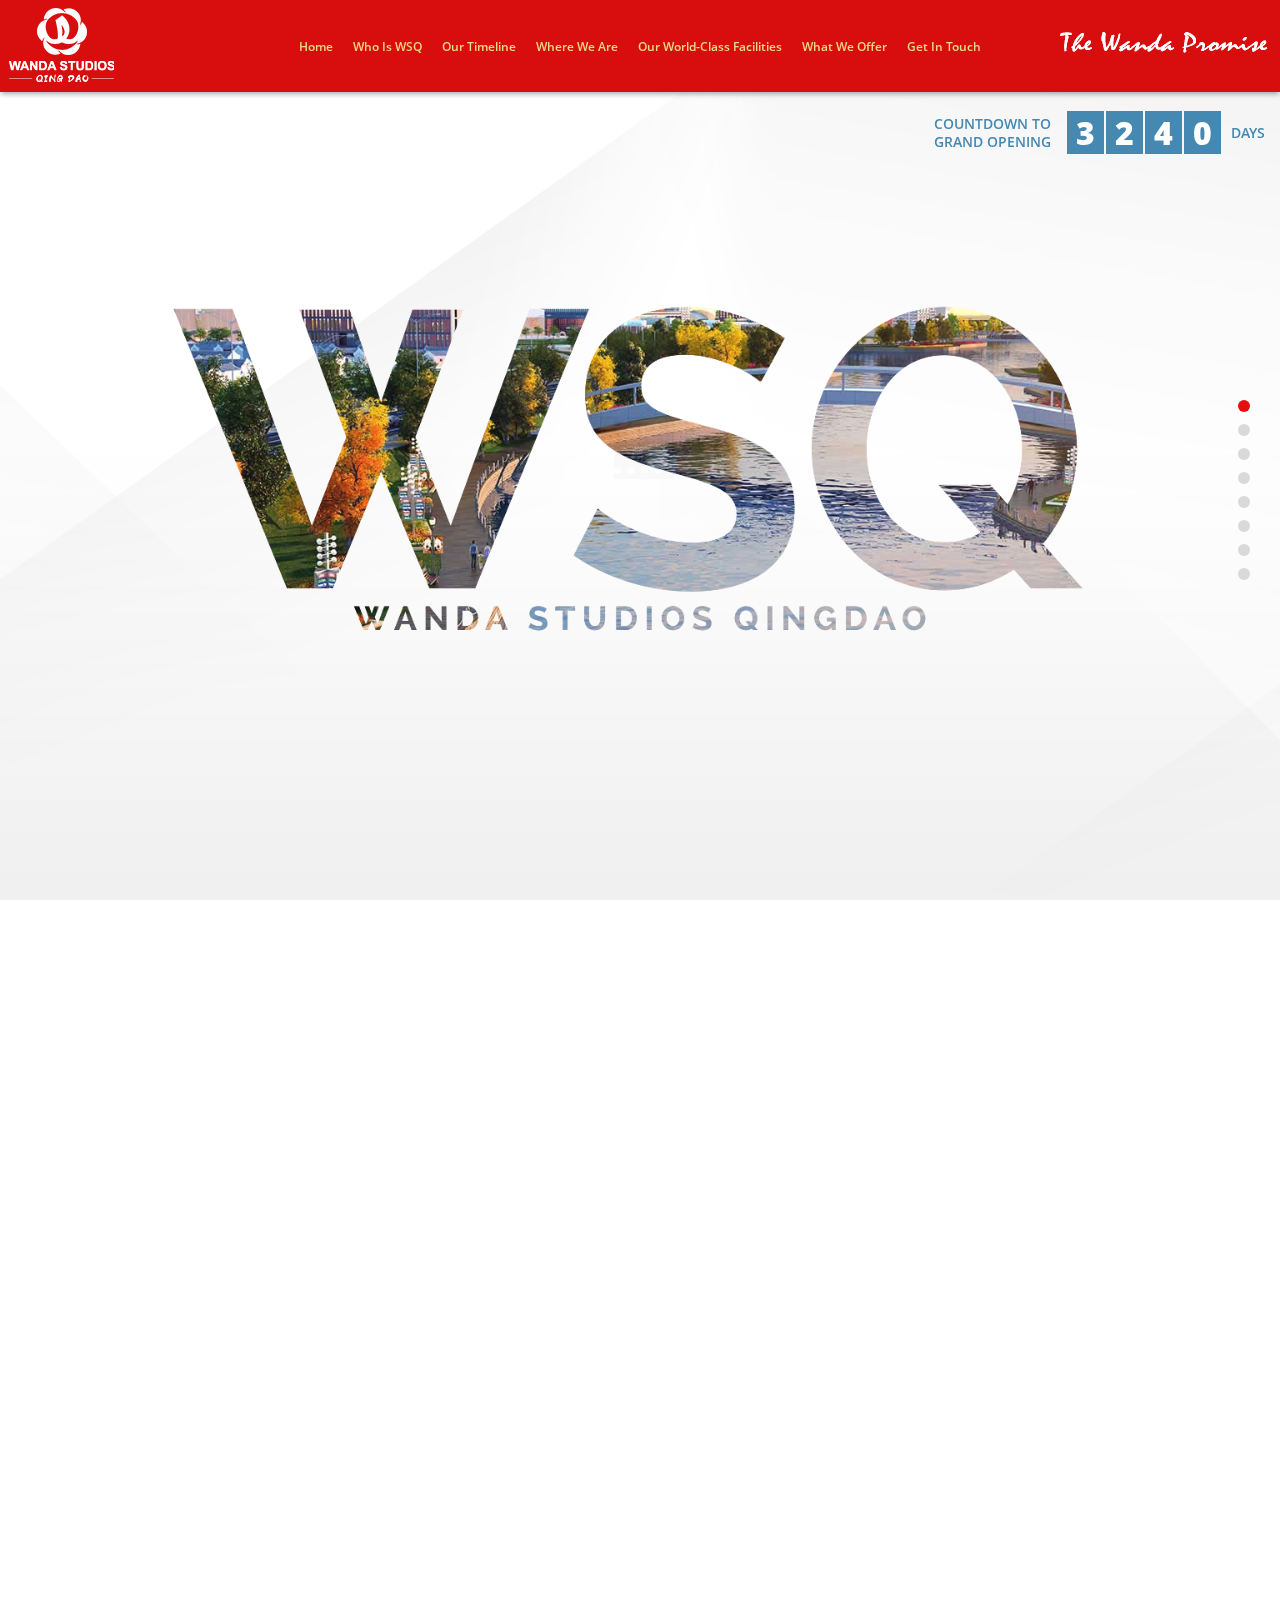
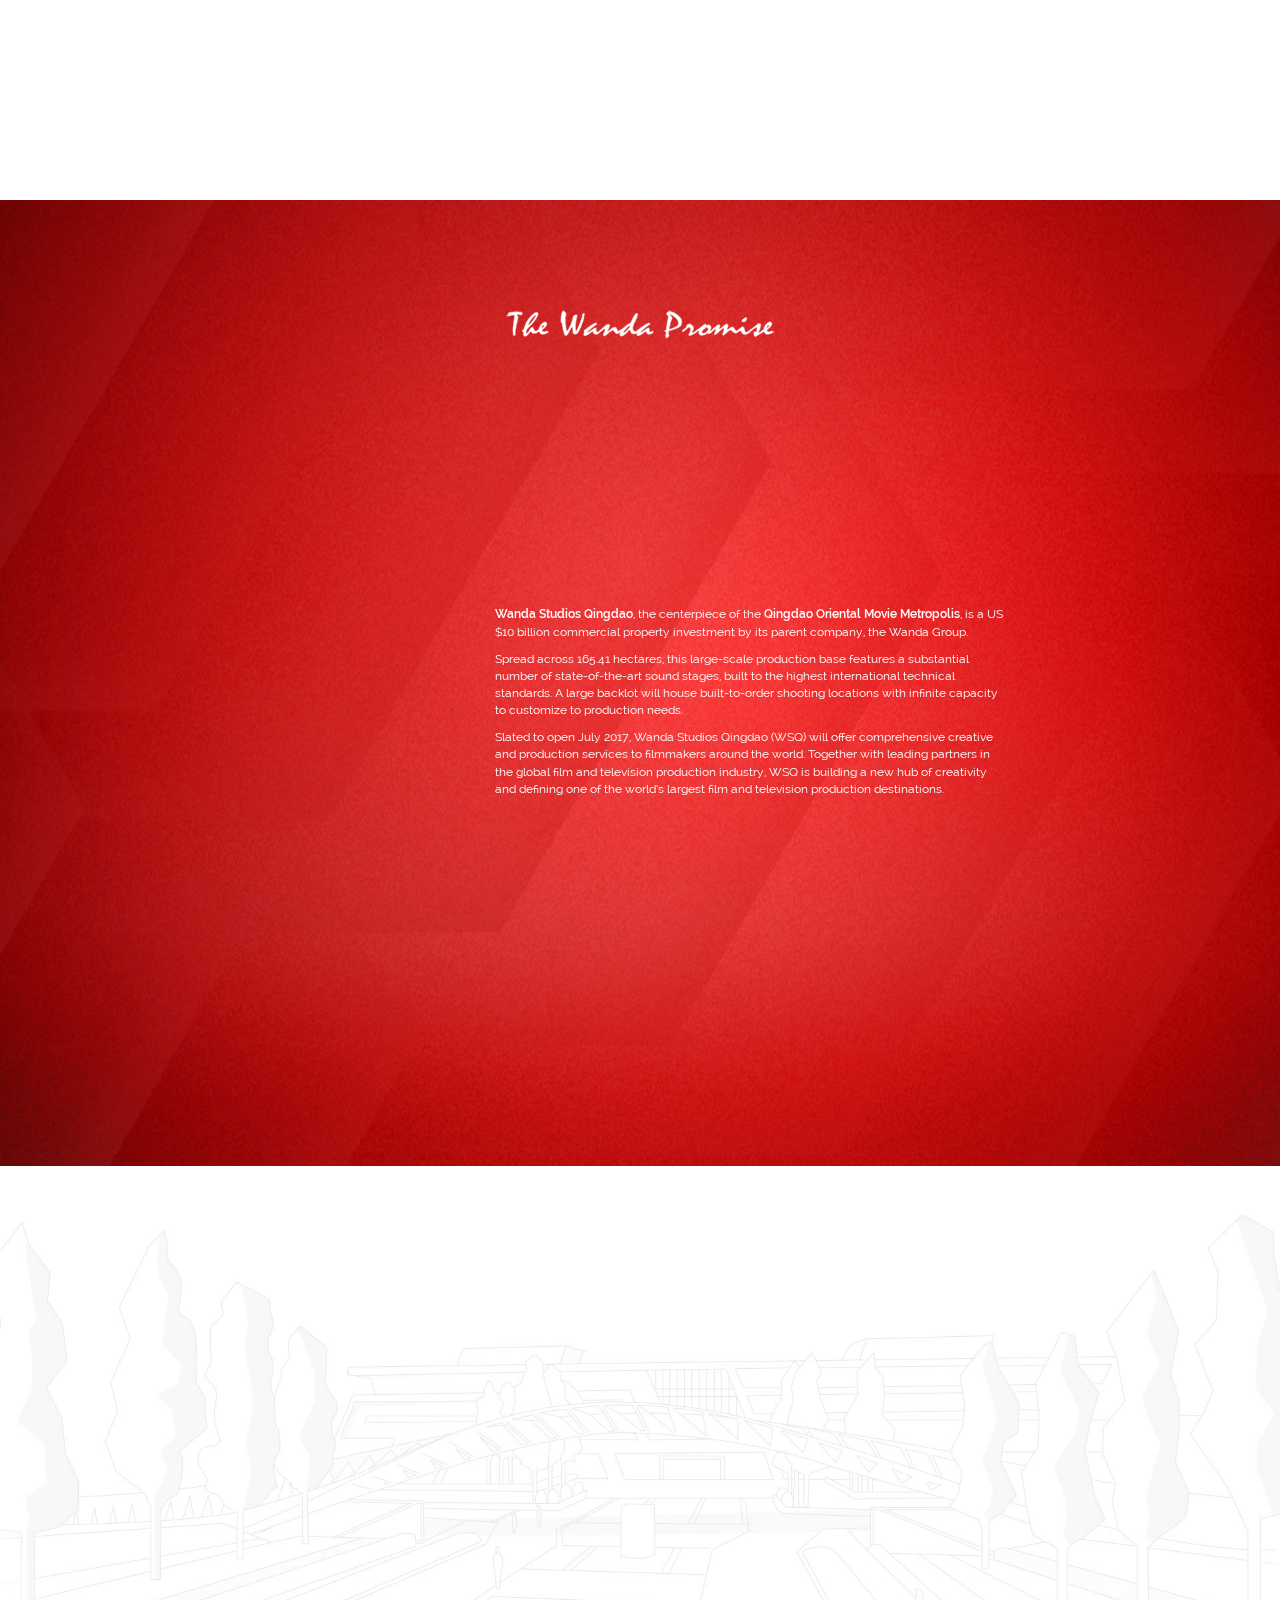
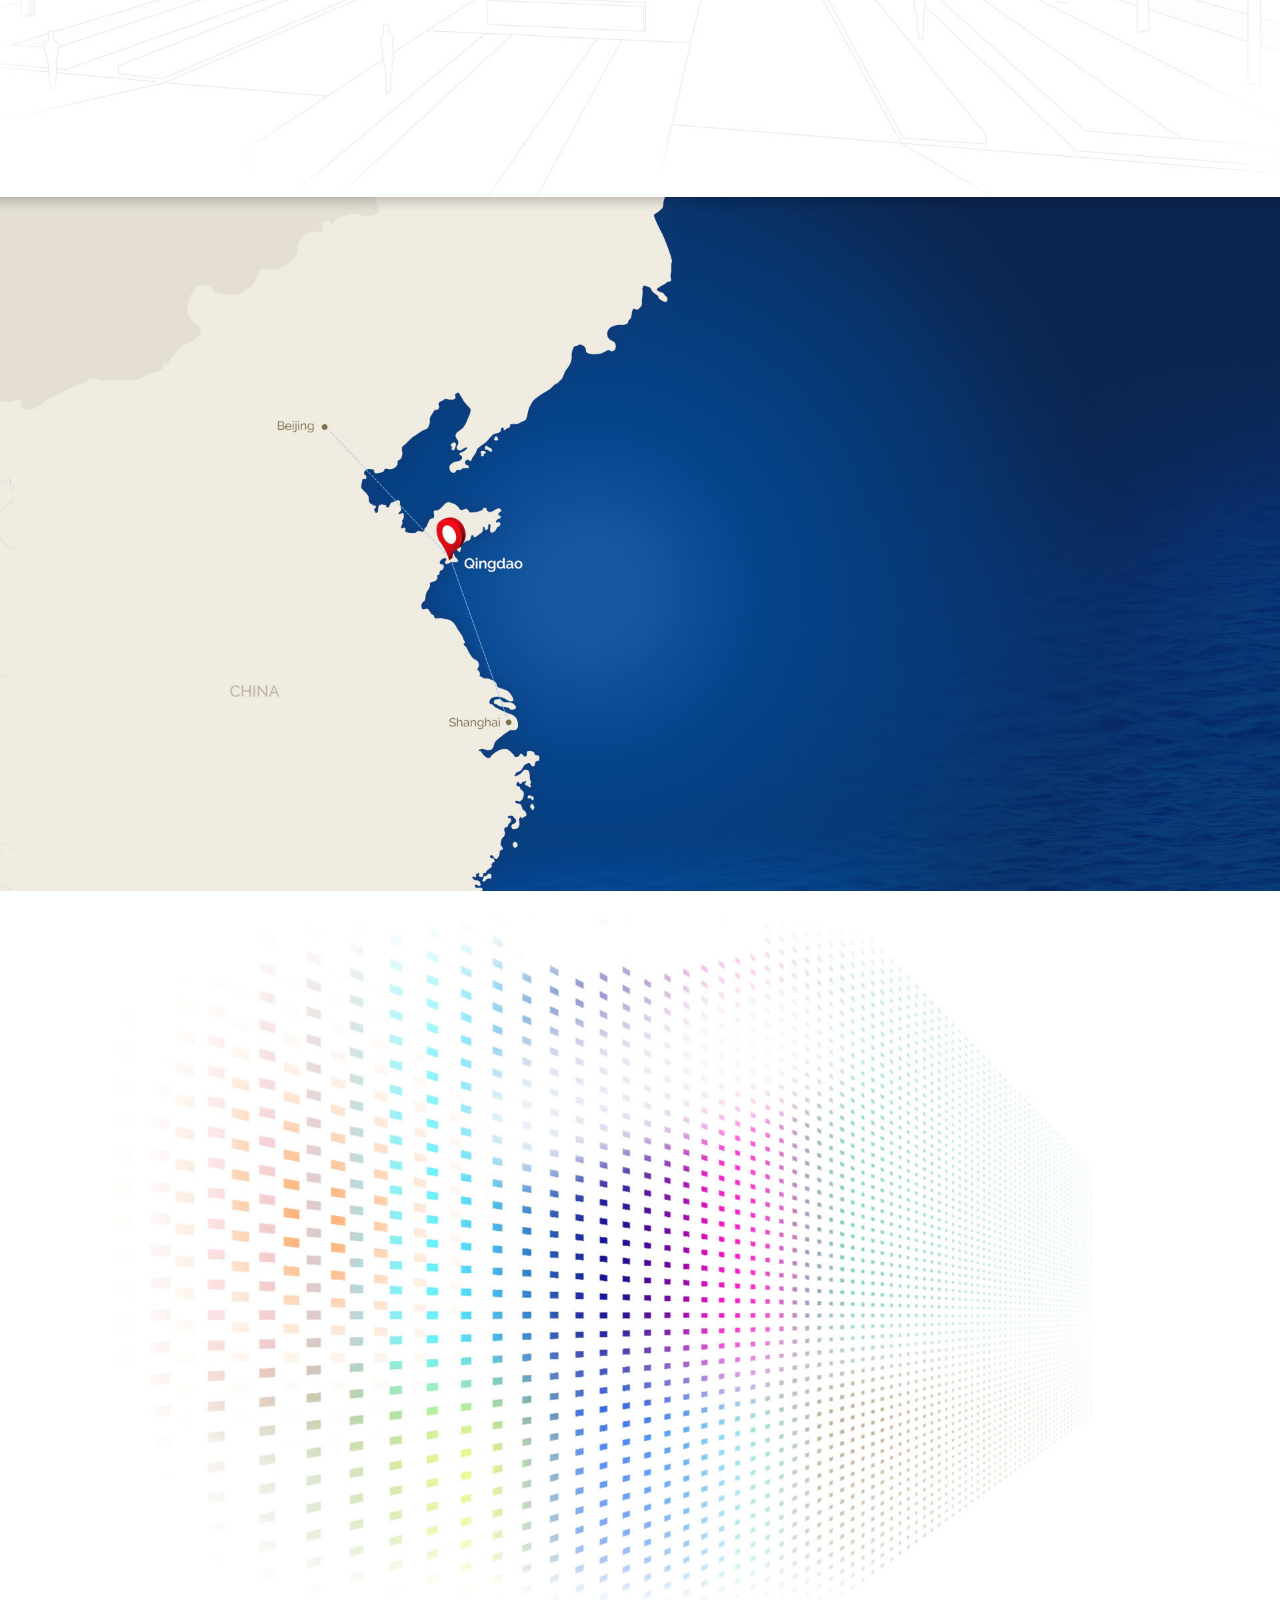
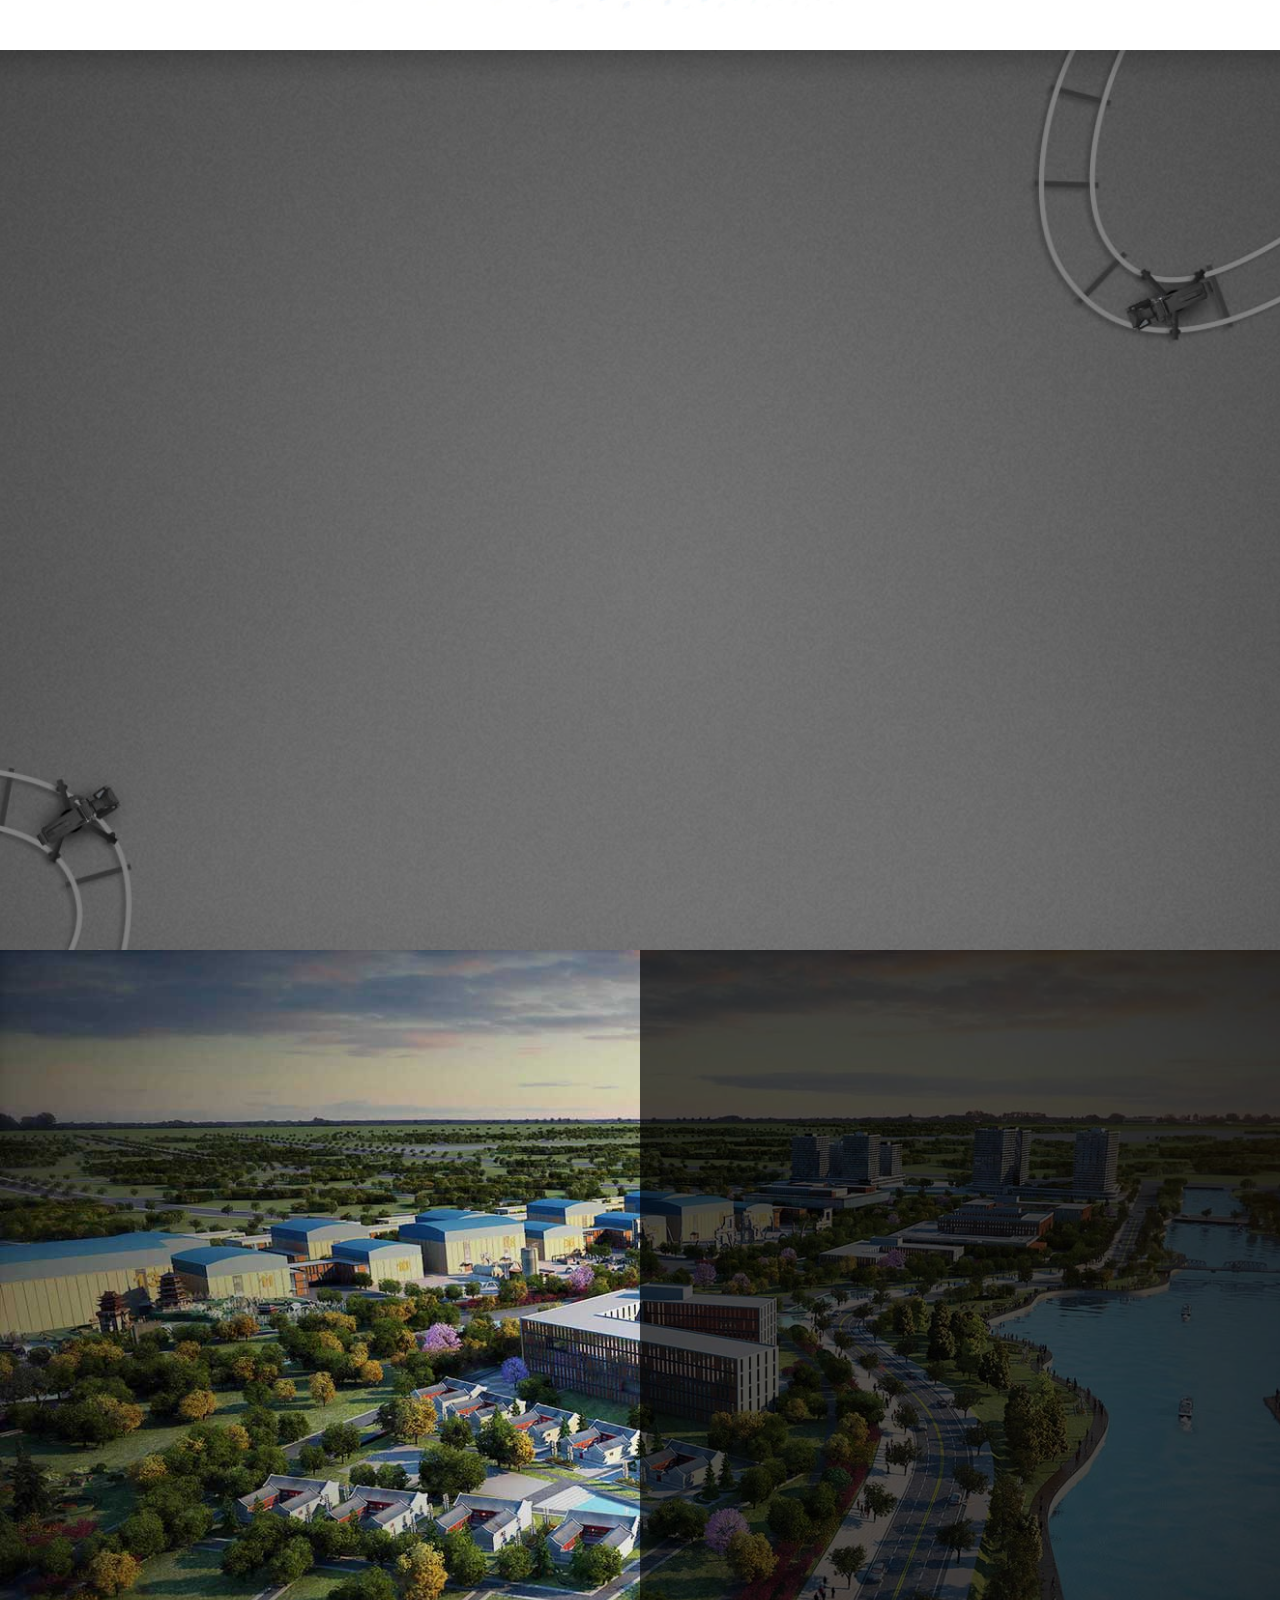
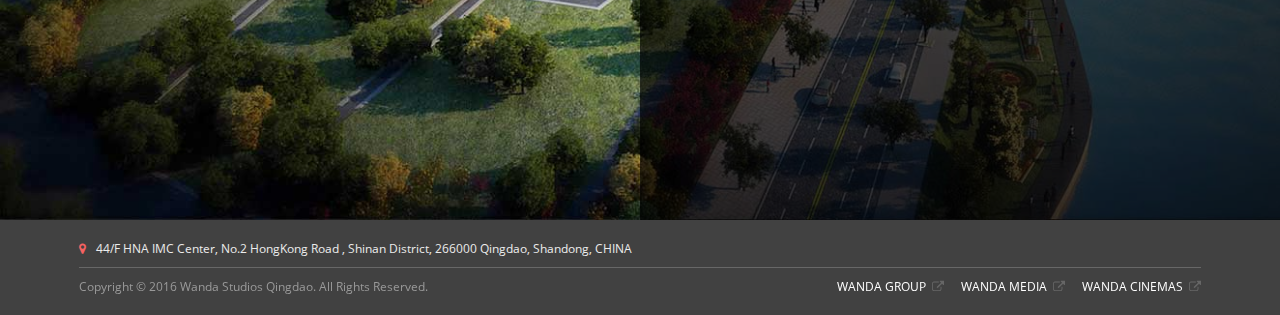
==== index-test.html @ 2f86ceaf "Update loading" ====
﻿<!DOCTYPE html>
<!--[if lt IE 7]>      <html class="no-js lt-ie9 lt-ie8 lt-ie7"> <![endif]-->
<!--[if IE 7]>         <html class="no-js lt-ie9 lt-ie8"> <![endif]-->
<!--[if IE 8]>         <html class="no-js lt-ie9"> <![endif]-->
<!--[if gt IE 8]><!-->
<html class="no-js">
<!--<![endif]-->

<head>
<meta charset="utf-8">
<meta http-equiv="X-UA-Compatible" content="IE=edge">
<title>Wanda Studios Qingdao</title>
<meta name="viewport" content="width=device-width, initial-scale=1">
<meta name="description" content="Wanda Studios Qingdao, the centerpiece of the Qingdao Oriental Movie Metropolis, is a US $10 billion commercial property investment by its parent company, the Wanda Group." />
<meta name="keywords" content="film production, co-production, China production, cash rebate, tax incentives, film incentives, film services, Wanda, Wanda studios, Wang Jianlin, cinemas, film fund, producer, tax rebate, world-class, Qingdao, movies, theme park, production facilities, sound stages, water tanks, largest purpose built, heated water tank, filming in China, underwater sequence, overseas crew, location scouting, post, digital, visual effects, entertainment destination, Qingdao Oriental Movie Metropolis, Post Production, Production Services, Backlot, Underwater stage, U-Stage, UStage, Screening services, WSQ, Film, QIFF, Qingdao International Film Festival, Huangdao, Lingshan Bay, China Hollywood, Chinese Hollywood, Chollywood, Motion Pictures, Feature Films, Workshops, Production Accommodation, Shandong, Film Equipment" />
<meta name="author" content="Wanda Studios Qingdao" />
<!-- Facebook and Twitter integration -->
<meta property="og:title" content=""/>
<meta property="og:image" content=""/>
<meta property="og:url" content=""/>
<meta property="og:site_name" content=""/>
<meta property="og:description" content=""/>
<meta name="twitter:title" content="" />
<meta name="twitter:image" content="" />
<meta name="twitter:url" content="" />
<meta name="twitter:card" content="" />

<!-- jQuery -->
<script src="js/jquery.min.js"></script>
<script src="js/jpreloader.min.js"></script>
<script src="js/global.js"></script>



<!-- Place favicon.ico and apple-touch-icon.png in the root directory -->
<link rel="shortcut icon" href="favicon.ico">

<!-- Icomoon Icon Fonts-->
<link rel="stylesheet" href="css/icomoon.css">
<!-- Simple Line Icons -->
<link rel="stylesheet" href="css/simple-line-icons.css">
<!-- Owl Carousel -->
<link rel="stylesheet" href="css/owl.carousel.min.css">
<link rel="stylesheet" href="css/owl.theme.default.min.css">
<!-- Bootstrap  -->
<link rel="stylesheet" href="css/bootstrap.css">
<link rel="stylesheet" href="css/navigation.css">

<!-- Modernizr JS -->
<script src="js/modernizr-2.6.2.min.js"></script>
<script src="js/adjust-window.js"></script>
<!-- FOR IE9 below -->
<!--[if lt IE 9]>
	<script src="js/respond.min.js"></script>
	<![endif]-->

<!---------------------------------->
<!---- My Custom Links--------------->
<link href="css/template.css" rel="stylesheet" type="text/css" />
<link href="css/materialize.min.css" rel="stylesheet" type="text/css" />
<script src="js/wow.min.js"></script>
<script>
 new WOW().init();
</script>

<!-- countDown -->
<script type="text/javascript">
if(typeof jQuery == 'undefined')
	document.write('<script src="js/jquery.min.js"><\/script><script src="js/fastclick.min.js"><\/script>')
</script>
<script src="js/prefix.js" type="text/javascript"></script>
<script src="js/framework.js" type="text/javascript"></script>
</head>
<body>
<header role="banner" id="fh5co-header" class="navigation_bar" style="display:none;">
  <div class="main_logo desk tablet"><a class="navbar-brand" href="index.html"><img src="images/logo.png"/></a></div>
  <div class="main_logo mobile"><a class="navbar-brand" href="index.html"><img src="images/wsq-mobile-logo.png"/></a></div>
  <nav class="navbar navbar-default">
    <div class="navbar-header"> 
      <!-- Mobile Toggle Menu Button --> 
      <a href="#" class="js-fh5co-nav-toggle fh5co-nav-toggle" data-toggle="collapse" data-target="#navbar" aria-expanded="false" aria-controls="navbar"><i></i></a> </div>
    <div id="navbar" class="navbar-collapse collapse">
      <div class="nav navbar-nav"> <a class="active" href="#" data-nav-section="home"><span>Home</span></a> <a href="#" data-nav-section="about"><span>Who Is WSQ</span></a> <a href="#" data-nav-section="services"><span>Our Timeline</span></a> <a href="#" data-nav-section="features"><span>Where We Are</span></a> <a href="#" data-nav-section="testimonials"><span>Our World-Class Facilities</span></a> <a href="#" data-nav-section="pricing"><span>What We Offer</span></a> <a href="#" data-nav-section="press"><span>Get In Touch</span></a> </div>
      <ul class="rightnav">
        <li><a href="#" data-nav-section="home"></a></li>
        <li><a href="#" data-nav-section="blockquotes"></a></li>
        <li><a href="#" data-nav-section="about"></a></li>
        <li><a href="#" data-nav-section="services"></a></li>
        <li><a href="#" data-nav-section="features"></a></li>
        <li><a href="#" data-nav-section="testimonials"></a></li>
        <li><a href="#" data-nav-section="pricing"></a></li>
        <li><a href="#" data-nav-section="press"></a></li>
      </ul>
      <div class="gotop" style="display:none;"><a href="#" data-nav-section="home"><img src="images/gotop.jpg"></a></div>
    </div>
  </nav>
  <div class="logo_promise desk"> <img src="images/logo_right.png"/> </div>
  <div class="logo_promise ipad1"> <img src="images/logo_right.png"/> </div>
</header>
<!-- Home -->
<div id="first" class="relative" data-section="home">
  <div class="countdown title clearFix"> <span class="text title">countdown to GRAND OPENING </span><span id="countdown" class="title"></span> <span class="text title days">days</span> </div>
  <div class="videobg">
    <video  loop autoplay>
      <source src="images/wsq-flyover.mp4" type="video/mp4"/>
      <source src="images/wsq-flyover.webm" type="video/webm" />
      <source src="images/wsq-flyover.ogg" type="video/ogg"/>
      Your browser does not support the video tag. </video>
  </div>
  <div class="mobile godown"><a href="#" data-nav-section="blockquotes"><img src="images/godown.png" /></a></div>
</div>
<div class="clearfix"></div>

<!-- BlockQuotes -->
<div id="blockquotes" class="relative" data-section="blockquotes">
  <div class="projectinfo wow fadeInUp animated_new">
    <div class="infomation"> <span class="left-quotation"><img src="images/quote-left.png"></span> <span class="right-quotation"><img src="images/quote-right.png"></span>
      <p class="infotext"><b>" </b>Qingdao Oriental Movie Metropolis will be the most advanced movie studio with the largest investment in the world. Wanda has invited the world's leading companies and talent to develop this project. I believe that with its opening…<br>
        it will become <span class="emphasize">one of the major centers for global film.</span><b> "</b></p>
      <p class="boss"><b class="wang">Wang Jianlin</b><br>
        Chairman of the Wanda Group</p>
    </div>
  </div>
</div>

<!-- The Wanda Promise -->
<div id="second" data-section="about">
  <div class="container desk tablet fifthheight">
    <div class="frame_inside relative">
      <p class="text-center"><img src="images/1-tagline.png" alt="The Wanda Promise" title="The Wanda Promise" /></p>
      <div class="desk tablet pad"><img class="pic-1 wow fadeInUp animated_new" src="images/2-studio-overview.png" alt="Panorama of Movie Studio" title="Panorama of Movie Studio" /> <img class="pic-3 wow fadeInUp animated_new" src="images/2-studio-wsq.png" alt="Logo of Oriental Movie Metropolis" title="Logo of Oriental Movie Metropolis" /> <img class="pic-2 wow fadeInUp animated_new" src="images/2-studio-sketch.png" alt="Front Gate" title="Front Gate" /></div>
      <div class="pic-4 col-xs-12 col-sm-7 col-md-7">
        <p><strong>Wanda Studios Qingdao</strong>, the centerpiece of the <strong>Qingdao Oriental Movie Metropolis</strong>, is a US $10 billion commercial property investment by its parent company, the Wanda Group.</p>
        <p>Spread across 165.41 hectares, this large-scale production base features a substantial number of state-of-the-art sound stages, built to the highest international technical standards. A large backlot will house built-to-order shooting locations with infinite capacity to customize to production needs.</p>
        <p>Slated to open July 2017, Wanda Studios Qingdao (WSQ) will offer comprehensive creative and production services to filmmakers around the world. Together with leading partners in the global film and television production industry, WSQ is building a new hub of creativity and defining one of the world’s largest film and television production destinations.</p>
      </div>
      <div class="clearfix"></div>
    </div>
  </div>
  <div class="container mobile">
    <div class="frame_inside relative">
      <p class="text-center"><img src="images/1-tagline.png" alt="The Wanda Promise" title="The Wanda Promise" /></p>
      <div id="owl-demo" class="owl-carousel owl-theme">
        <div class="item col-xs-12 col-sm-12 col-md-12"><img src="images/2-studio-overview.png" alt="Panorama of Movie Studio" title="Panorama of Movie Studio"></div>
        <div class="item col-xs-12 col-sm-12 col-md-12"><img src="images/2-studio-wsq.png" alt="Logo of Oriental Movie Metropolis" title="Logo of Oriental Movie Metropolis"></div>
        <div class="item col-xs-12 col-sm-12 col-md-12"><img src="images/2-studio-sketch.png" alt="Front Gate" title="Front Gate"></div>
      </div>
      <div class="col-xs-12 col-sm-12 col-md-12 white_text">
        <p>Wanda Studios Qingdao, the centerpiece of the Qingdao Oriental Movie Metropolis, is a US $10 billion commercial property investment by its parent company, the Wanda Group.</p>
        <p>Spread across 165.41 hectares, this large-scale production base features a substantial number of state-of-the-art sound stages, built to the highest international technical standards. A large backlot will house built-to-order shooting locations with infinite capacity to customize to production needs.</p>
        <p>Slated to open July 2017, Wanda Studios Qingdao (WSQ) will offer comprehensive creative and production services to filmmakers around the world. Together with leading partners in the global film and television production industry, WSQ is building a new hub of creativity and defining one of the world’s largest film and television production destinations.</p>
      </div>
      <div class="clearfix"></div>
    </div>
  </div>
  <div class="clearfix"></div>
</div>
<div class="clearfix"></div>

<!-- Our Timeline -->
<div id="third" data-section="services" class="homeSlide">
  <div class="third"> 
    <!-- <div class="row">
    <div class="col-xs-12 col-sm-12 col-md-12"> <h2 class="wow fadeInUp  animated_new text-center" style="visibility: visible; animation-name: fadeInUp;">Our Timeline</h2></div>
   </div>-->
    <div class="row">
      <div class="timeline-video wow fadeInUp animated_new">
        <h2 class="wow fadeInUp  animated_new text-center" style="visibility: visible; animation-name: fadeInUp; font-size:30px; margin-top:-20px; padding-bottom:20px;">Our Timeline</h2>
        <div class="col-xs-12 col-sm-12 col-md-6">
          <div id="intro-video-china" style="display: none;">
         
            

          </div>
          <div id="intro-video">
         <iframe src="https://player.vimeo.com/video/150664550"  frameborder="0" webkitallowfullscreen mozallowfullscreen allowfullscreen></iframe> 
          </div>
        </div>
          <div class="col-xs-12 col-sm-12 col-md-6">
            <div class="time-line visible-lg visible-md hidden-sm">
              <ul class="top-timeline wow fadeInUp animated_new">
                <li>
                  <h5>EARLY 2013</h5>
                  <p>Inception of Wanda Studios Qingdao (WSQ)</p>
                </li>
                <li>
                  <h5 >2014 <span>MAR</span></h5>
                  <p >WSQ Signs Partnership Agreement with Pinewood Studios</p>
                </li>
                <li>
                  <h5>2016 <span>APR</span></h5>
                  <p>WSQ Launch Event</p>
                </li>
              </ul>
              <div class="horizontalline">
                <hr>
                <div class="circle first wow"></div>
                <div class="circle second wow"></div>
                <div class="circle third wow"></div>
                <div class="circle fourth wow"></div>
                <div class="circle fifth wow"></div>
                <div class="circle sixth wow"></div>
              </div>
              <ul class="bottom-timeline wow fadeInDown animated_new">
                <li>
                  <div class="time-record">
                    <h5>2013 <span>JUL</span></h5>
                    <p>Raleigh Studios becomes Official WSQ Consultant</p>
                  </div>
                </li>
                <li>
                  <div class="time-record">
                    <h5>2015 <span>JAN</span></h5>
                    <p>WSQ Construction Begins</p>
                  </div>
                </li>
                <li>
                  <div class="time-record">
                    <h5>2017 <span>JUL</span></h5>
                    <p>Soft Opening of Wanda Studios Qingdao</p>
                  </div>
                </li>
              </ul>
            </div>
            <ul class="mobile-record hidden-md  hidden-lg wow fadeInUp animated_new">
              <li>
                <h5>EARLY 2013</h5>
                <p>Inception of Wanda Studios Qingdao (WSQ)</p>
              </li>
              <li>
                <h5>2013 <span>JUL</span></h5>
                <p>Raleigh Studios becomes Official WSQ Consultant</p>
              </li>
              <li>
                <h5>2014 <span>MAR</span></h5>
                <p>WSQ Signs Partnership Agreement with Pinewood Studios</p>
              </li>
              <li>
                <h5>2015 <span>JAN</span></h5>
                <p>WSQ Construction Begins</p>
              </li>
              <li>
                <h5>2016 <span>APR</span></h5>
                <p>WSQ Launch Event</p>
              </li>
              <li>
                <h5>2017 <span>JUL</span></h5>
                <p>Soft Opening of Wanda Studios Qingdao</p>
              </li>
            </ul>
          </div>
      	<div class="clearfix">&nbsp;</div>
    </div>
  </div>
	</div>
</div>
<div class="clearfix"></div>

<!-- Where We Are -->
<div id="fourth" data-section="features" class="homeSlide">
  <div class="container">
    <div class="wanda-desc wow hidden-xs desktop_gal fadeInUp animated_new pull-right">
      <div class="wanda_layout"><img src="images/wanda-inset.jpg" alt="Layout of Wanda Studios Qingdao" title="Layout of Wanda Studios Qingdao"/></div>
      <div class="wanda-head">Qingdao</div>
      <p>This city of rich history, both diverse and lively, graces the skyline with modern high-rises, and presents the world with a new addition: Wanda Studios Qingdao (WSQ). WSQ is an international studio, boasting a garden-like complex, complete with scenic destinations of mountains, rivers, reservoirs and wetlands.</p>
      <p>Equidistantly nestled between Beijing and Shanghai, WSQ is found in the Huangdao district of Qingdao city. It is intimately connected to Hollywood: a high-performance, secure optical fiber studio backbone network links all production and postproduction facilities across the Pacific at an impressive rate of up to 40G.</p>
    </div>
    <div class="wanda-desc wow hidden-sm hidden-md hidden-lg fadeInUp animated_new pull-right">
      <div class="wanda_layout"><img src="images/wanda-inset2.jpg" alt="Qingdao, CHINA" title="Qingdao, CHINA" /></div>
      <div class="wanda-head">Qingdao</div>
      <p>This city of rich history, both diverse and lively, graces the skyline with modern high-rises, and presents the world with a new addition: Wanda Studios Qingdao (WSQ). WSQ is an international studio, boasting a garden-like complex, complete with scenic destinations of mountains, rivers, reservoirs and wetlands.</p>
      <p>Equidistantly nestled between Beijing and Shanghai, WSQ is found in the Huangdao district of Qingdao city. It is intimately connected to Hollywood: a high-performance, secure optical fiber studio backbone network links all production and postproduction facilities across the Pacific at an impressive rate of up to 40G.</p>
    </div>
  </div>
  
  <!-- Boat Animation-->
  <div id="animation" class="ship desk tablet wow fadeInUp animated_new"> <img src="images/ship1_1.png" class="animated_new" /> <img src="images/ship1_2.png" class="animated_new" /> <img src="images/ship1_3.png" class="animated_new" /> <img src="images/ship1_4.png" class="animated_new" /> <img src="images/ship1_5.png" class="animated_new" /> <img src="images/ship1_6.png" class="animated_new" /> </div>
</div>
<div class="clearfix"></div>

<!-- Our World-Class Facilities -->
<div id="fifth" data-section="testimonials" class="homeSlide">
  <div class="fifthsec">
    <h2 class="wow fadeInUp animated_new">Our World-Class Facilities</h2>
    <div class="hidden-xs desktop_gal wow fadeInUp animated_new">
      <div class="column-gal"> <img src="images/1.jpg" class="img-responsive" alt="Wanda Studios Qingdao is a USD$10 billion Investment by the Wanda Group" title="Wanda Studios Qingdao is a USD$10 billion Investment by the Wanda Group"><img src="images/1img.jpg" class="img-responsive"> <img src="images/2.jpg" class="img-responsive" alt="World’s Largest Sound Stage at 10,000 m&sup2;" title="World’s Largest Sound Stage at 10,000 m&sup2;"><img src="images/2img.jpg" class="img-responsive"> </div>
      <div class="column-gal"> <img src="images/3.jpg" class="img-responsive"><img src="images/3img.jpg" class="img-responsive" alt="World-Class Facilities: 30 Sound Stages" title="World-Class Facilities: 30 Sound Stages"> <img src="images/4.jpg" class="img-responsive"><img src="images/4img.jpg" class="img-responsive" alt="Stunning Natural Scenic Locations, Plus Unlimited Backlot Capabilities Built to Order" title="Stunning Natural Scenic Locations, Plus Unlimited Backlot Capabilities Built to Order"> </div>
      <div class="column-gal"> <img src="images/5.jpg" class="img-responsive"><img src="images/5img.jpg" class="img-responsive"> <img src="images/6.jpg" class="img-responsive" alt="China’s Largest Water Tank at 6500 m&sup2;, holding 9315 m&sup3; of Water" title="China’s Largest Water Tank at 6500 m&sup2;, holding 9315 m&sup3; of Water"><img src="images/6img.jpg" class="img-responsive"> </div>
      <div class="column-gal"> <img src="images/7.jpg" class="img-responsive" alt="First and Only World-Class Studio in China Meeting International Production Standards" title="First and Only World-Class Studio in China Meeting International Production Standards"><img src="images/7img.jpg" class="img-responsive"> <img src="images/8.jpg" class="img-responsive"><img src="images/8img.jpg" class="img-responsive" alt="2 World-Class Water Tanks" title="2 World-Class Water Tanks"> </div>
      <div class="column-gal"> <img src="images/9.jpg" class="img-responsive" alt="One-Stop-Shop Production Services" title="One-Stop-Shop Production Services"><img src="images/9img.jpg" class="img-responsive" alt="Post Production and Visual Effects Capabilities" title="Post Production and Visual Effects Capabilities"> <img src="images/10.jpg" class="img-responsive"><img src="images/10img.jpg" class="img-responsive" alt="Qingdao Oriental Movie Metropolis Spans 476 hectares = Total Floor Space of 5.4 million m&sup2;" title="Qingdao Oriental Movie Metropolis Spans 476 hectares = Total Floor Space of 5.4 million m&sup2;"> </div>
    </div>
    <div id="owl-demo1" class="owl-carousel owl-theme hidden-sm hidden-md hidden-lg">
      <div class="column-gal"><img src="images/4.jpg" class="img-responsive"> <img src="images/1.jpg" class="img-responsive" alt="Wanda Studios Qingdao is a USD$10 billion Investment by the Wanda Group" title="Wanda Studios Qingdao is a USD$10 billion Investment by the Wanda Group"></div>
      <div class="column-gal"><img src="images/3.jpg" class="img-responsive"> <img src="images/3img.jpg" class="img-responsive" alt="World-Class Facilities: 30 Sound Stages" title="World-Class Facilities: 30 Sound Stages"> </div>
      <div class="column-gal"> <img src="images/2img.jpg" class="img-responsive"> <img src="images/4img.jpg" class="img-responsive" alt="Stunning Natural Scenic Locations, Plus Unlimited Backlot Capabilities Built to Order" title="Stunning Natural Scenic Locations, Plus Unlimited Backlot Capabilities Built to Order"> </div>
      <div class="column-gal"> <img src="images/6img.jpg" class="img-responsive"> <img src="images/8img.jpg" class="img-responsive" alt="2 World-Class Water Tanks" title="2 World-Class Water Tanks"> </div>
      <div class="column-gal"> <img src="images/1img.jpg" class="img-responsive"> <img  src="images/2.jpg" class="img-responsive" alt="World’s Largest Sound Stage at 10,000 m&sup2;" title="World’s Largest Sound Stage at 10,000 m&sup2;"> </div>
      <div class="column-gal"> <img src="images/5.jpg" class="img-responsive"> <img src="images/7.jpg" class="img-responsive" alt="First and Only World-Class Studio in China Meeting International Production Standards" title="First and Only World-Class Studio in China Meeting International Production Standards"> </div>
      <div class="column-gal"> <img src="images/7img.jpg" class="img-responsive"> <img src="images/9img.jpg" class="img-responsive" alt="Post Production and Visual Effects Capabilities" title="Post Production and Visual Effects Capabilities"> </div>
      <div class="column-gal"> <img src="images/8.jpg" class="img-responsive"> <img src="images/6.jpg" class="img-responsive" alt="China’s Largest Water Tank at 6500 m&sup2;, holding 9315 m&sup3; of Water" title="China’s Largest Water Tank at 6500 m&sup2;, holding 9315 m&sup3; of Water"> </div>
      <div class="column-gal"> <img src="images/5img.jpg" class="img-responsive"> <img src="images/9.jpg" class="img-responsive" alt="One-Stop-Shop Production Services" title="One-Stop-Shop Production Services"> </div>
      <div class="column-gal"> <img src="images/10.jpg" class="img-responsive"> <img src="images/10img.jpg" class="img-responsive" alt="Qingdao Oriental Movie Metropolis Spans 476 hectares = Total Floor Space of 5.4 million m&sup2;" title="Qingdao Oriental Movie Metropolis Spans 476 hectares = Total Floor Space of 5.4 million m&sup2;"> </div>
    </div>
    <div class="clearfix"></div>
  </div>
</div>
<div class="clearfix"></div>

<!-- What We Offer -->
<div id="sixth" data-section="pricing">
  <div class="relative fixheight wow fadeInUp animated_new">
    <div class="texture pad desk">
      <div id="wordcloud"> <span class="wordcontainer" id="word01"><span class="word">Well-designed Production Offices</span></span> <span class="wordcontainer" id="word02"><span class="word">Interpretation<br>
        Services</span></span> <span class="wordcontainer" id="word03"><span class="word">Sign & Graphics<br>
        Shop</span></span> <span class="wordcontainer" id="word04"><span class="word">Underwater<br>
        Cinematography</span></span> <span class="wordcontainer" id="word05"><span class="word">Transportation</span></span> <span class="wordcontainer" id="word06"><span class="word">Construction</span></span> <span class="wordcontainer" id="word07"><span class="word">VFX, Animation,<br>
        Digital Effects</span></span> <span class="wordcontainer" id="word08"><span class="word">Sound Mixing</span></span> <span class="wordcontainer" id="word09"><span class="word">Post Production</span></span> <span class="wordcontainer" id="word10"><span class="word">Editing</span></span> <span class="wordcontainer" id="word11"><span class="word">Set Lighting,<br>
        Electrical & Grip</span></span> <span class="wordcontainer" id="word12"><span class="word">Graphic Design / Web Design</span></span> <span class="wordcontainer" id="word13"><span class="word">Props Making</span></span> <span class="wordcontainer" id="word14"><span class="word">Textile Supply</span></span> <span class="wordcontainer" id="word15"><span class="word">Turn-key Catering Preparation Areas</span></span> <span class="wordcontainer" id="word16"><span class="word">Film Production Management</span></span> <span class="wordcontainer" id="word17"><span class="word">Marketing Solutions</span></span> <span class="wordcontainer" id="word18"><span class="word">Production Equipment Rental</span></span> <span class="wordcontainer" id="word19"><span class="word">Costume Design</span></span> <span class="wordcontainer" id="word20"><span class="word">Set Construction and<br>
        Material Supply</span></span> <span class="wordcontainer" id="word21"><span class="word">Security        Services</span></span> <span class="wordcontainer" id="word22"><span class="word">Set Design</span></span> <span class="wordcontainer" id="word23"><span class="word">Expendables</span></span> <span class="wordcontainer" id="word24"><span class="word">IT & System Administration</span></span> <span class="wordcontainer" id="word25"><span class="word">Public and Corporate<br>
        Relations</span></span> <span class="wordcontainer" id="word26"><span class="word">Film Trailer Production Service</span></span> <span class="wordcontainer" id="word27"><span class="word">Motion Capture</span></span> <span class="wordcontainer" id="word28"><span class="word">Video Game<br>
        Development</span></span> <span class="wordcontainer" id="word29"><span class="word">Legal Counsel</span></span> <span class="wordcontainer" id="word30"><span class="word">Paint<br>
        Shop</span></span> <span class="wordcontainer" id="word31"><span class="word">Motion Control</span></span> <span class="wordcontainer" id="word32"><span class="word">Hair & Makeup<br/>
        Service</span></span> <span class="wordcontainer" id="word33"><span class="word">Digital Connectivity<br>
        Service</span></span> <span class="wordcontainer" id="word34"><span class="word">Sound Recording,<br>
        Foley</span></span>
        <p class="clearfix"></p>
      </div>
    </div>
    <div class="mobile whatweoffer">
      <h3>What We Offer</h3>
      <ul class="disk">
        <li>Construction</li>
        <li>Digital Connectivity Service</li>
        <li>Expendables</li>
        <li>Film Production Management</li>
        <li>Interpretation Services</li>
        <li>Paint Shop</li>
        <li>Post Production</li>
        <li>Production Equipment Rental</li>
        <li>Security Services</li>
        <li>Set Lighting, Electrical & Grip</li>
        <li>Sign & Graphics Shop</li>
        <li>Transportation</li>
        <li>Turn-key Catering Preparation Areas</li>
        <li>Underwater Cinematography</li>
        <li>VFX, Animation, Digital Effects </li>
        <li>Well-designed Production Offices</li>
      </ul>
      <div class="andmoretext">
        <p class="darkyellow">And much more...</p>
        <p>Costume Design  |  Editing  |  Film Trailer Production Service  |  Graphic Design / Web Design  |  Hair & Makeup Service  |  IT & System Administration  |  Legal Counsel   |  Marketing Solutions  |  Motion Capture  |  Motion Control  |  Props Making  |  Public and Corporate Relations  |  Set Construction and Material Supply  |  Set Design  |  Sound Recording, Foley  |  Sound Mixing  |  Textile Supply  |  Video Game Development </p>
      </div>
    </div>
    <div class="clearfix"></div>
  </div>
</div>
<div class="clearfix"></div>

<!-- Get In Touch -->
<div id="seventh" data-section="press">
  <div class="section7">
    <div class="formwrap">
      <div class="formrgh wow fadeInUp animated_new">
        <h3>Get in Touch</h3>
        <p class="textcont">Wanda Studios Qingdao stands as the world’s largest film and television studio, promising state-of-the-art facilities and world-class production services – creating excitement for all filmmakers, directors and movie enthusiasts. If you would like to learn more about Wanda Studios Qingdao, please leave us a note and we will get back to you as soon as possible.</p>
        <p class="textcont">We look forward to hearing from you. You may connect with a representative at: <a class="mailcolor" href="&#109;&#x61;&#x69;&#108;&#116;&#x6f;&#x3a;&#x69;&#110;&#102;&#x6f;&#64;&#x77;&#x61;&#110;&#x64;&#97;&#115;&#116;&#117;&#x64;&#x69;&#111;&#x73;&#46;&#x63;&#x6f;&#x6d;">&#x69;&#110;&#102;&#x6f;&#64;&#x77;&#x61;&#110;&#x64;&#97;&#115;&#116;&#117;&#x64;&#x69;&#111;&#x73;&#46;&#x63;&#x6f;&#x6d;</a> </p>
        <div class="formstatus status alert alert-success" style="display: none"></div>
        <form method="post" id="main-contact-form" class="col s12 contact-form" name="contact-form" action="" >
          <div id = "formHide">
            <div class="row">
              <div class="input-field col s6">
                <input name="name" id="username" type="text" class="validate" required>
                <label for="username">Name<i class="fa fa-asterisk"></i></label>
              </div>
              <div class="input-field col s6">
                <input name="email" id="email" type="email" pattern="[a-z0-9._%+-]+@[a-z0-9.-]+\.[a-z]{2,4}$" class="validate" autocomplete="off" required >
                <label for="email" >Email<i class="fa fa-asterisk"></i></label>
              </div>
            </div>
            <div class="row">
              <div class="input-field col s12">
                <input name="company" id="companyname" type="text" class="validate"  >
                <label for="companyname">Company Name</label>
              </div>
            </div>
            <div class="row">
              <div class="input-field col s12">
                <input name="subject" id="subject" type="text" class="validate"  >
                <label for="subject">Subject</label>
              </div>
            </div>
            <div class="row texarrea">
              <div class="input-field col s12">
                <textarea name="message" id="textarea1" class="materialize-textarea" type="text" required></textarea>
                <label for="textarea1">Message<i class="fa fa-asterisk"></i></label>
              </div>
            </div>
            <div class="row">
              <div class="inputwrapper col s12">
                <input type="submit" name="submit" id="submit" class="send-btn" value="Submit">
              </div>
            </div>
          </div>
        </form>
      </div>
    </div>
    <div class="clearfix"></div>
  </div>
</div>
<div class="clearfix"></div>

<!-- Footer -->
<footer id="footer" role="contentinfo">
  <div class="container tablet desk pad">
    <p class="footer-address"><i class="fa fa-map-marker"></i>44/F HNA IMC Center, No.2 HongKong Road , Shinan District, 266000 Qingdao, Shandong, CHINA </p>
    <div class="deco"></div>
    <div class="copyright col-xs-12 col-sm-6 col-md-6">Copyright &copy; 2016 Wanda Studios Qingdao.  All Rights Reserved.</div>
    <div class="footer-widgets col-xs-12 col-sm-6 col-md-6"> <a href="http://www.wanda-group.com/" target="_blank" class="link">WANDA GROUP&nbsp;&nbsp;<i class="fa fa-external-link"></i></a> <a href="http://www.wandamedia.cn/en/" target="_blank" class="link">WANDA MEDIA&nbsp;&nbsp;<i class="fa fa-external-link"></i></a> <a href="http://www.wandacinemas.com/en/" target="_blank">WANDA CINEMAS&nbsp;&nbsp;<i class="fa fa-external-link"></i></a> </div>
  </div>
  <div class="mobile">
    <div class="footwrap">
      <div class="footer-widgets clearfix"> <a href="http://www.wanda-group.com/" target="_blank" class="link">WANDA GROUP&nbsp;&nbsp;<i class="fa fa-external-link"></i></a> <a href="http://www.wandamedia.cn/en/" target="_blank" class="link link2">WANDA MEDIA&nbsp;&nbsp;<i class="fa fa-external-link"></i></a> <a href="http://www.wandacinemas.com/en/" target="_blank" class="link last">WANDA CINEMAS&nbsp;&nbsp;<i class="fa fa-external-link"></i></a> </div>
      <div class="deco"></div>
      <p class="footer-address clearfix"> <i class="fa fa-map-marker"></i>44/F HNA IMC Center, No.2 HongKong Road , Shinan District, 266000 Qingdao, Shandong, CHINA </p>
      <div class="copyright">Copyright &copy; 2016 Wanda Studios Qingdao.  All Rights Reserved.</div>
    </div>
  </div>
</footer>

<!-- jQuery Easing --> 
<script src="js/jquery.easing.1.3.js"></script> 
<!-- Bootstrap --> 
<script src="js/bootstrap.min.js"></script> 
<!-- Waypoints --> 
<script src="js/jquery.waypoints.min.js"></script> 
<!-- Owl Carousel --> 
<script src="js/owl.carousel.min.js"></script> 
<!-- Form Animation --> 
<script src="js/materialize.min.js"></script> 

<!-- Main JS (Do not remove) --> 
<script src="js/main.js"></script>
</body>
</html>
---- css/icomoon.css ----
@font-face {
	font-family: 'icomoon';
	src:url('../fonts/icomoon/icomoon.eot?qtatmt');
	src:url('../fonts/icomoon/icomoon.eot?qtatmt#iefix') format('embedded-opentype'),
		url('../fonts/icomoon/icomoon.ttf?qtatmt') format('truetype'),
		url('../fonts/icomoon/icomoon.woff?qtatmt') format('woff'),
		url('../fonts/icomoon/icomoon.svg?qtatmt#icomoon') format('svg');
	font-weight: normal;
	font-style: normal;
}

[class^="icon-"], [class*=" icon-"] {
	font-family: 'icomoon';
	speak: none;
	font-style: normal;
	font-weight: normal;
	font-variant: normal;
	text-transform: none;
	line-height: 1;

	/* Better Font Rendering =========== */
	-webkit-font-smoothing: antialiased;
	-moz-osx-font-smoothing: grayscale;
}

.icon-glass:before {
	content: "\f000";
}
.icon-music:before {
	content: "\f001";
}
.icon-search2:before {
	content: "\f002";
}
.icon-envelope-o:before {
	content: "\f003";
}
.icon-heart:before {
	content: "\f004";
}
.icon-star:before {
	content: "\f005";
}
.icon-star-o:before {
	content: "\f006";
}
.icon-user:before {
	content: "\f007";
}
.icon-film:before {
	content: "\f008";
}
.icon-th-large:before {
	content: "\f009";
}
.icon-th:before {
	content: "\f00a";
}
.icon-th-list:before {
	content: "\f00b";
}
.icon-check:before {
	content: "\f00c";
}
.icon-close:before {
	content: "\f00d";
}
.icon-remove:before {
	content: "\f00d";
}
.icon-times:before {
	content: "\f00d";
}
.icon-search-plus:before {
	content: "\f00e";
}
.icon-search-minus:before {
	content: "\f010";
}
.icon-power-off:before {
	content: "\f011";
}
.icon-signal:before {
	content: "\f012";
}
.icon-cog:before {
	content: "\f013";
}
.icon-gear:before {
	content: "\f013";
}
.icon-trash-o:before {
	content: "\f014";
}
.icon-home:before {
	content: "\f015";
}
.icon-file-o:before {
	content: "\f016";
}
.icon-clock-o:before {
	content: "\f017";
}
.icon-road:before {
	content: "\f018";
}
.icon-download:before {
	content: "\f019";
}
.icon-arrow-circle-o-down:before {
	content: "\f01a";
}
.icon-arrow-circle-o-up:before {
	content: "\f01b";
}
.icon-inbox:before {
	content: "\f01c";
}
.icon-play-circle-o:before {
	content: "\f01d";
}
.icon-repeat2:before {
	content: "\f01e";
}
.icon-rotate-right:before {
	content: "\f01e";
}
.icon-refresh:before {
	content: "\f021";
}
.icon-list-alt:before {
	content: "\f022";
}
.icon-lock:before {
	content: "\f023";
}
.icon-flag:before {
	content: "\f024";
}
.icon-headphones:before {
	content: "\f025";
}
.icon-volume-off:before {
	content: "\f026";
}
.icon-volume-down:before {
	content: "\f027";
}
.icon-volume-up:before {
	content: "\f028";
}
.icon-qrcode:before {
	content: "\f029";
}
.icon-barcode:before {
	content: "\f02a";
}
.icon-tag:before {
	content: "\f02b";
}
.icon-tags:before {
	content: "\f02c";
}
.icon-book:before {
	content: "\f02d";
}
.icon-bookmark:before {
	content: "\f02e";
}
.icon-print:before {
	content: "\f02f";
}
.icon-camera:before {
	content: "\f030";
}
.icon-font:before {
	content: "\f031";
}
.icon-bold:before {
	content: "\f032";
}
.icon-italic:before {
	content: "\f033";
}
.icon-text-height:before {
	content: "\f034";
}
.icon-text-width:before {
	content: "\f035";
}
.icon-align-left:before {
	content: "\f036";
}
.icon-align-center2:before {
	content: "\f037";
}
.icon-align-right:before {
	content: "\f038";
}
.icon-align-justify2:before {
	content: "\f039";
}
.icon-list:before {
	content: "\f03a";
}
.icon-dedent:before {
	content: "\f03b";
}
.icon-outdent:before {
	content: "\f03b";
}
.icon-indent:before {
	content: "\f03c";
}
.icon-video-camera:before {
	content: "\f03d";
}
.icon-image:before {
	content: "\f03e";
}
.icon-photo:before {
	content: "\f03e";
}
.icon-picture-o:before {
	content: "\f03e";
}
.icon-pencil:before {
	content: "\f040";
}
.icon-map-marker:before {
	content: "\f041";
}
.icon-adjust:before {
	content: "\f042";
}
.icon-tint:before {
	content: "\f043";
}
.icon-edit:before {
	content: "\f044";
}
.icon-pencil-square-o:before {
	content: "\f044";
}
.icon-share-square-o:before {
	content: "\f045";
}
.icon-check-square-o:before {
	content: "\f046";
}
.icon-arrows:before {
	content: "\f047";
}
.icon-step-backward:before {
	content: "\f048";
}
.icon-fast-backward:before {
	content: "\f049";
}
.icon-backward:before {
	content: "\f04a";
}
.icon-play2:before {
	content: "\f04b";
}
.icon-pause2:before {
	content: "\f04c";
}
.icon-stop2:before {
	content: "\f04d";
}
.icon-forward:before {
	content: "\f04e";
}
.icon-fast-forward2:before {
	content: "\f050";
}
.icon-step-forward:before {
	content: "\f051";
}
.icon-eject:before {
	content: "\f052";
}
.icon-chevron-left:before {
	content: "\f053";
}
.icon-chevron-right:before {
	content: "\f054";
}
.icon-plus-circle:before {
	content: "\f055";
}
.icon-minus-circle:before {
	content: "\f056";
}
.icon-times-circle:before {
	content: "\f057";
}
.icon-check-circle:before {
	content: "\f058";
}
.icon-question-circle:before {
	content: "\f059";
}
.icon-info-circle:before {
	content: "\f05a";
}
.icon-crosshairs:before {
	content: "\f05b";
}
.icon-times-circle-o:before {
	content: "\f05c";
}
.icon-check-circle-o:before {
	content: "\f05d";
}
.icon-ban2:before {
	content: "\f05e";
}
.icon-arrow-left:before {
	content: "\f060";
}
.icon-arrow-right:before {
	content: "\f061";
}
.icon-arrow-up:before {
	content: "\f062";
}
.icon-arrow-down:before {
	content: "\f063";
}
.icon-mail-forward:before {
	content: "\f064";
}
.icon-share:before {
	content: "\f064";
}
.icon-expand2:before {
	content: "\f065";
}
.icon-compress:before {
	content: "\f066";
}
.icon-plus:before {
	content: "\f067";
}
.icon-minus:before {
	content: "\f068";
}
.icon-asterisk:before {
	content: "\f069";
}
.icon-exclamation-circle:before {
	content: "\f06a";
}
.icon-gift:before {
	content: "\f06b";
}
.icon-leaf:before {
	content: "\f06c";
}
.icon-fire:before {
	content: "\f06d";
}
.icon-eye:before {
	content: "\f06e";
}
.icon-eye-slash:before {
	content: "\f070";
}
.icon-exclamation-triangle:before {
	content: "\f071";
}
.icon-warning:before {
	content: "\f071";
}
.icon-plane:before {
	content: "\f072";
}
.icon-calendar:before {
	content: "\f073";
}
.icon-random:before {
	content: "\f074";
}
.icon-comment:before {
	content: "\f075";
}
.icon-magnet:before {
	content: "\f076";
}
.icon-chevron-up:before {
	content: "\f077";
}
.icon-chevron-down:before {
	content: "\f078";
}
.icon-retweet:before {
	content: "\f079";
}
.icon-shopping-cart:before {
	content: "\f07a";
}
.icon-folder:before {
	content: "\f07b";
}
.icon-folder-open:before {
	content: "\f07c";
}
.icon-arrows-v:before {
	content: "\f07d";
}
.icon-arrows-h:before {
	content: "\f07e";
}
.icon-bar-chart:before {
	content: "\f080";
}
.icon-bar-chart-o:before {
	content: "\f080";
}
.icon-twitter-square:before {
	content: "\f081";
}
.icon-facebook-square:before {
	content: "\f082";
}
.icon-camera-retro:before {
	content: "\f083";
}
.icon-key:before {
	content: "\f084";
}
.icon-cogs:before {
	content: "\f085";
}
.icon-gears:before {
	content: "\f085";
}
.icon-comments:before {
	content: "\f086";
}
.icon-thumbs-o-up:before {
	content: "\f087";
}
.icon-thumbs-o-down:before {
	content: "\f088";
}
.icon-star-half:before {
	content: "\f089";
}
.icon-heart-o:before {
	content: "\f08a";
}
.icon-sign-out:before {
	content: "\f08b";
}
.icon-linkedin-square:before {
	content: "\f08c";
}
.icon-thumb-tack:before {
	content: "\f08d";
}
.icon-external-link:before {
	content: "\f08e";
}
.icon-sign-in:before {
	content: "\f090";
}
.icon-trophy:before {
	content: "\f091";
}
.icon-github-square:before {
	content: "\f092";
}
.icon-upload:before {
	content: "\f093";
}
.icon-lemon-o:before {
	content: "\f094";
}
.icon-phone:before {
	content: "\f095";
}
.icon-square-o:before {
	content: "\f096";
}
.icon-bookmark-o:before {
	content: "\f097";
}
.icon-phone-square:before {
	content: "\f098";
}
.icon-twitter:before {
	content: "\f099";
}
.icon-facebook:before {
	content: "\f09a";
}
.icon-facebook-f:before {
	content: "\f09a";
}
.icon-github:before {
	content: "\f09b";
}
.icon-unlock2:before {
	content: "\f09c";
}
.icon-credit-card:before {
	content: "\f09d";
}
.icon-feed:before {
	content: "\f09e";
}
.icon-rss:before {
	content: "\f09e";
}
.icon-hdd-o:before {
	content: "\f0a0";
}
.icon-bullhorn:before {
	content: "\f0a1";
}
.icon-bell-o:before {
	content: "\f0a2";
}
.icon-certificate:before {
	content: "\f0a3";
}
.icon-hand-o-right:before {
	content: "\f0a4";
}
.icon-hand-o-left:before {
	content: "\f0a5";
}
.icon-hand-o-up:before {
	content: "\f0a6";
}
.icon-hand-o-down:before {
	content: "\f0a7";
}
.icon-arrow-circle-left:before {
	content: "\f0a8";
}
.icon-arrow-circle-right:before {
	content: "\f0a9";
}
.icon-arrow-circle-up:before {
	content: "\f0aa";
}
.icon-arrow-circle-down:before {
	content: "\f0ab";
}
.icon-globe:before {
	content: "\f0ac";
}
.icon-wrench:before {
	content: "\f0ad";
}
.icon-tasks:before {
	content: "\f0ae";
}
.icon-filter:before {
	content: "\f0b0";
}
.icon-briefcase:before {
	content: "\f0b1";
}
.icon-arrows-alt:before {
	content: "\f0b2";
}
.icon-group:before {
	content: "\f0c0";
}
.icon-users:before {
	content: "\f0c0";
}
.icon-chain:before {
	content: "\f0c1";
}
.icon-link:before {
	content: "\f0c1";
}
.icon-cloud:before {
	content: "\f0c2";
}
.icon-flask:before {
	content: "\f0c3";
}
.icon-cut:before {
	content: "\f0c4";
}
.icon-scissors:before {
	content: "\f0c4";
}
.icon-copy:before {
	content: "\f0c5";
}
.icon-files-o:before {
	content: "\f0c5";
}
.icon-paperclip:before {
	content: "\f0c6";
}
.icon-floppy-o:before {
	content: "\f0c7";
}
.icon-save:before {
	content: "\f0c7";
}
.icon-square:before {
	content: "\f0c8";
}
.icon-bars:before {
	content: "\f0c9";
}
.icon-navicon:before {
	content: "\f0c9";
}
.icon-reorder:before {
	content: "\f0c9";
}
.icon-list-ul:before {
	content: "\f0ca";
}
.icon-list-ol:before {
	content: "\f0cb";
}
.icon-strikethrough:before {
	content: "\f0cc";
}
.icon-underline:before {
	content: "\f0cd";
}
.icon-table:before {
	content: "\f0ce";
}
.icon-magic:before {
	content: "\f0d0";
}
.icon-truck:before {
	content: "\f0d1";
}
.icon-pinterest:before {
	content: "\f0d2";
}
.icon-pinterest-square:before {
	content: "\f0d3";
}
.icon-google-plus-square:before {
	content: "\f0d4";
}
.icon-google-plus:before {
	content: "\f0d5";
}
.icon-money:before {
	content: "\f0d6";
}
.icon-caret-down:before {
	content: "\f0d7";
}
.icon-caret-up:before {
	content: "\f0d8";
}
.icon-caret-left:before {
	content: "\f0d9";
}
.icon-caret-right:before {
	content: "\f0da";
}
.icon-columns2:before {
	content: "\f0db";
}
.icon-sort:before {
	content: "\f0dc";
}
.icon-unsorted:before {
	content: "\f0dc";
}
.icon-sort-desc:before {
	content: "\f0dd";
}
.icon-sort-down:before {
	content: "\f0dd";
}
.icon-sort-asc:before {
	content: "\f0de";
}
.icon-sort-up:before {
	content: "\f0de";
}
.icon-envelope:before {
	content: "\f0e0";
}
.icon-linkedin:before {
	content: "\f0e1";
}
.icon-rotate-left:before {
	content: "\f0e2";
}
.icon-undo:before {
	content: "\f0e2";
}
.icon-gavel:before {
	content: "\f0e3";
}
.icon-legal:before {
	content: "\f0e3";
}
.icon-dashboard:before {
	content: "\f0e4";
}
.icon-tachometer:before {
	content: "\f0e4";
}
.icon-comment-o:before {
	content: "\f0e5";
}
.icon-comments-o:before {
	content: "\f0e6";
}
.icon-bolt:before {
	content: "\f0e7";
}
.icon-flash:before {
	content: "\f0e7";
}
.icon-sitemap:before {
	content: "\f0e8";
}
.icon-umbrella2:before {
	content: "\f0e9";
}
.icon-clipboard:before {
	content: "\f0ea";
}
.icon-paste:before {
	content: "\f0ea";
}
.icon-lightbulb-o:before {
	content: "\f0eb";
}
.icon-exchange:before {
	content: "\f0ec";
}
.icon-cloud-download2:before {
	content: "\f0ed";
}
.icon-cloud-upload2:before {
	content: "\f0ee";
}
.icon-user-md:before {
	content: "\f0f0";
}
.icon-stethoscope:before {
	content: "\f0f1";
}
.icon-suitcase:before {
	content: "\f0f2";
}
.icon-bell:before {
	content: "\f0f3";
}
.icon-coffee:before {
	content: "\f0f4";
}
.icon-cutlery:before {
	content: "\f0f5";
}
.icon-file-text-o:before {
	content: "\f0f6";
}
.icon-building-o:before {
	content: "\f0f7";
}
.icon-hospital-o:before {
	content: "\f0f8";
}
.icon-ambulance:before {
	content: "\f0f9";
}
.icon-medkit:before {
	content: "\f0fa";
}
.icon-fighter-jet:before {
	content: "\f0fb";
}
.icon-beer:before {
	content: "\f0fc";
}
.icon-h-square:before {
	content: "\f0fd";
}
.icon-plus-square:before {
	content: "\f0fe";
}
.icon-angle-double-left:before {
	content: "\f100";
}
.icon-angle-double-right:before {
	content: "\f101";
}
.icon-angle-double-up:before {
	content: "\f102";
}
.icon-angle-double-down:before {
	content: "\f103";
}
.icon-angle-left:before {
	content: "\f104";
}
.icon-angle-right:before {
	content: "\f105";
}
.icon-angle-up:before {
	content: "\f106";
}
.icon-angle-down:before {
	content: "\f107";
}
.icon-desktop:before {
	content: "\f108";
}
.icon-laptop:before {
	content: "\f109";
}
.icon-tablet:before {
	content: "\f10a";
}
.icon-mobile:before {
	content: "\f10b";
}
.icon-mobile-phone:before {
	content: "\f10b";
}
.icon-circle-o:before {
	content: "\f10c";
}
.icon-quote-left:before {
	content: "\f10d";
}
.icon-quote-right:before {
	content: "\f10e";
}
.icon-spinner:before {
	content: "\f110";
}
.icon-circle:before {
	content: "\f111";
}
.icon-mail-reply:before {
	content: "\f112";
}
.icon-reply:before {
	content: "\f112";
}
.icon-github-alt:before {
	content: "\f113";
}
.icon-folder-o:before {
	content: "\f114";
}
.icon-folder-open-o:before {
	content: "\f115";
}
.icon-smile-o:before {
	content: "\f118";
}
.icon-frown-o:before {
	content: "\f119";
}
.icon-meh-o:before {
	content: "\f11a";
}
.icon-gamepad:before {
	content: "\f11b";
}
.icon-keyboard-o:before {
	content: "\f11c";
}
.icon-flag-o:before {
	content: "\f11d";
}
.icon-flag-checkered:before {
	content: "\f11e";
}
.icon-terminal:before {
	content: "\f120";
}
.icon-code:before {
	content: "\f121";
}
.icon-mail-reply-all:before {
	content: "\f122";
}
.icon-reply-all:before {
	content: "\f122";
}
.icon-star-half-empty:before {
	content: "\f123";
}
.icon-star-half-full:before {
	content: "\f123";
}
.icon-star-half-o:before {
	content: "\f123";
}
.icon-location-arrow:before {
	content: "\f124";
}
.icon-crop:before {
	content: "\f125";
}
.icon-code-fork:before {
	content: "\f126";
}
.icon-chain-broken:before {
	content: "\f127";
}
.icon-unlink:before {
	content: "\f127";
}
.icon-question:before {
	content: "\f128";
}
.icon-info:before {
	content: "\f129";
}
.icon-exclamation:before {
	content: "\f12a";
}
.icon-superscript:before {
	content: "\f12b";
}
.icon-subscript:before {
	content: "\f12c";
}
.icon-eraser:before {
	content: "\f12d";
}
.icon-puzzle-piece:before {
	content: "\f12e";
}
.icon-microphone2:before {
	content: "\f130";
}
.icon-microphone-slash:before {
	content: "\f131";
}
.icon-shield:before {
	content: "\f132";
}
.icon-calendar-o:before {
	content: "\f133";
}
.icon-fire-extinguisher:before {
	content: "\f134";
}
.icon-rocket:before {
	content: "\f135";
}
.icon-maxcdn:before {
	content: "\f136";
}
.icon-chevron-circle-left:before {
	content: "\f137";
}
.icon-chevron-circle-right:before {
	content: "\f138";
}
.icon-chevron-circle-up:before {
	content: "\f139";
}
.icon-chevron-circle-down:before {
	content: "\f13a";
}
.icon-html5:before {
	content: "\f13b";
}
.icon-css3:before {
	content: "\f13c";
}
.icon-anchor2:before {
	content: "\f13d";
}
.icon-unlock-alt:before {
	content: "\f13e";
}
.icon-bullseye:before {
	content: "\f140";
}
.icon-ellipsis-h:before {
	content: "\f141";
}
.icon-ellipsis-v:before {
	content: "\f142";
}
.icon-rss-square:before {
	content: "\f143";
}
.icon-play-circle:before {
	content: "\f144";
}
.icon-ticket:before {
	content: "\f145";
}
.icon-minus-square:before {
	content: "\f146";
}
.icon-minus-square-o:before {
	content: "\f147";
}
.icon-level-up:before {
	content: "\f148";
}
.icon-level-down:before {
	content: "\f149";
}
.icon-check-square:before {
	content: "\f14a";
}
.icon-pencil-square:before {
	content: "\f14b";
}
.icon-external-link-square:before {
	content: "\f14c";
}
.icon-share-square:before {
	content: "\f14d";
}
.icon-compass:before {
	content: "\f14e";
}
.icon-caret-square-o-down:before {
	content: "\f150";
}
.icon-toggle-down:before {
	content: "\f150";
}
.icon-caret-square-o-up:before {
	content: "\f151";
}
.icon-toggle-up:before {
	content: "\f151";
}
.icon-caret-square-o-right:before {
	content: "\f152";
}
.icon-toggle-right:before {
	content: "\f152";
}
.icon-eur:before {
	content: "\f153";
}
.icon-euro:before {
	content: "\f153";
}
.icon-gbp:before {
	content: "\f154";
}
.icon-dollar:before {
	content: "\f155";
}
.icon-usd:before {
	content: "\f155";
}
.icon-inr:before {
	content: "\f156";
}
.icon-rupee:before {
	content: "\f156";
}
.icon-cny:before {
	content: "\f157";
}
.icon-jpy:before {
	content: "\f157";
}
.icon-rmb:before {
	content: "\f157";
}
.icon-yen:before {
	content: "\f157";
}
.icon-rouble:before {
	content: "\f158";
}
.icon-rub:before {
	content: "\f158";
}
.icon-ruble:before {
	content: "\f158";
}
.icon-krw:before {
	content: "\f159";
}
.icon-won:before {
	content: "\f159";
}
.icon-bitcoin:before {
	content: "\f15a";
}
.icon-btc:before {
	content: "\f15a";
}
.icon-file2:before {
	content: "\f15b";
}
.icon-file-text:before {
	content: "\f15c";
}
.icon-sort-alpha-asc:before {
	content: "\f15d";
}
.icon-sort-alpha-desc:before {
	content: "\f15e";
}
.icon-sort-amount-asc:before {
	content: "\f160";
}
.icon-sort-amount-desc:before {
	content: "\f161";
}
.icon-sort-numeric-asc:before {
	content: "\f162";
}
.icon-sort-numeric-desc:before {
	content: "\f163";
}
.icon-thumbs-up:before {
	content: "\f164";
}
.icon-thumbs-down:before {
	content: "\f165";
}
.icon-youtube-square:before {
	content: "\f166";
}
.icon-youtube:before {
	content: "\f167";
}
.icon-xing:before {
	content: "\f168";
}
.icon-xing-square:before {
	content: "\f169";
}
.icon-youtube-play:before {
	content: "\f16a";
}
.icon-dropbox:before {
	content: "\f16b";
}
.icon-stack-overflow:before {
	content: "\f16c";
}
.icon-instagram:before {
	content: "\f16d";
}
.icon-flickr:before {
	content: "\f16e";
}
.icon-adn:before {
	content: "\f170";
}
.icon-bitbucket:before {
	content: "\f171";
}
.icon-bitbucket-square:before {
	content: "\f172";
}
.icon-tumblr:before {
	content: "\f173";
}
.icon-tumblr-square:before {
	content: "\f174";
}
.icon-long-arrow-down:before {
	content: "\f175";
}
.icon-long-arrow-up:before {
	content: "\f176";
}
.icon-long-arrow-left:before {
	content: "\f177";
}
.icon-long-arrow-right:before {
	content: "\f178";
}
.icon-apple:before {
	content: "\f179";
}
.icon-windows:before {
	content: "\f17a";
}
.icon-android:before {
	content: "\f17b";
}
.icon-linux:before {
	content: "\f17c";
}
.icon-dribbble:before {
	content: "\f17d";
}
.icon-skype:before {
	content: "\f17e";
}
.icon-foursquare:before {
	content: "\f180";
}
.icon-trello:before {
	content: "\f181";
}
.icon-female:before {
	content: "\f182";
}
.icon-male:before {
	content: "\f183";
}
.icon-gittip:before {
	content: "\f184";
}
.icon-gratipay:before {
	content: "\f184";
}
.icon-sun-o:before {
	content: "\f185";
}
.icon-moon-o:before {
	content: "\f186";
}
.icon-archive:before {
	content: "\f187";
}
.icon-bug:before {
	content: "\f188";
}
.icon-vk:before {
	content: "\f189";
}
.icon-weibo:before {
	content: "\f18a";
}
.icon-renren:before {
	content: "\f18b";
}
.icon-pagelines:before {
	content: "\f18c";
}
.icon-stack-exchange:before {
	content: "\f18d";
}
.icon-arrow-circle-o-right:before {
	content: "\f18e";
}
.icon-arrow-circle-o-left:before {
	content: "\f190";
}
.icon-caret-square-o-left:before {
	content: "\f191";
}
.icon-toggle-left:before {
	content: "\f191";
}
.icon-dot-circle-o:before {
	content: "\f192";
}
.icon-wheelchair:before {
	content: "\f193";
}
.icon-vimeo-square:before {
	content: "\f194";
}
.icon-try:before {
	content: "\f195";
}
.icon-turkish-lira:before {
	content: "\f195";
}
.icon-plus-square-o:before {
	content: "\f196";
}
.icon-space-shuttle:before {
	content: "\f197";
}
.icon-slack:before {
	content: "\f198";
}
.icon-envelope-square:before {
	content: "\f199";
}
.icon-wordpress:before {
	content: "\f19a";
}
.icon-openid:before {
	content: "\f19b";
}
.icon-bank:before {
	content: "\f19c";
}
.icon-institution:before {
	content: "\f19c";
}
.icon-university:before {
	content: "\f19c";
}
.icon-graduation-cap:before {
	content: "\f19d";
}
.icon-mortar-board:before {
	content: "\f19d";
}
.icon-yahoo:before {
	content: "\f19e";
}
.icon-google:before {
	content: "\f1a0";
}
.icon-reddit:before {
	content: "\f1a1";
}
.icon-reddit-square:before {
	content: "\f1a2";
}
.icon-stumbleupon-circle:before {
	content: "\f1a3";
}
.icon-stumbleupon:before {
	content: "\f1a4";
}
.icon-delicious:before {
	content: "\f1a5";
}
.icon-digg:before {
	content: "\f1a6";
}
.icon-pied-piper:before {
	content: "\f1a7";
}
.icon-pied-piper-alt:before {
	content: "\f1a8";
}
.icon-drupal:before {
	content: "\f1a9";
}
.icon-joomla:before {
	content: "\f1aa";
}
.icon-language:before {
	content: "\f1ab";
}
.icon-fax:before {
	content: "\f1ac";
}
.icon-building:before {
	content: "\f1ad";
}
.icon-child:before {
	content: "\f1ae";
}
.icon-paw:before {
	content: "\f1b0";
}
.icon-spoon:before {
	content: "\f1b1";
}
.icon-cube:before {
	content: "\f1b2";
}
.icon-cubes:before {
	content: "\f1b3";
}
.icon-behance:before {
	content: "\f1b4";
}
.icon-behance-square:before {
	content: "\f1b5";
}
.icon-steam:before {
	content: "\f1b6";
}
.icon-steam-square:before {
	content: "\f1b7";
}
.icon-recycle:before {
	content: "\f1b8";
}
.icon-automobile:before {
	content: "\f1b9";
}
.icon-car:before {
	content: "\f1b9";
}
.icon-cab:before {
	content: "\f1ba";
}
.icon-taxi:before {
	content: "\f1ba";
}
.icon-tree:before {
	content: "\f1bb";
}
.icon-spotify:before {
	content: "\f1bc";
}
.icon-deviantart:before {
	content: "\f1bd";
}
.icon-soundcloud:before {
	content: "\f1be";
}
.icon-database:before {
	content: "\f1c0";
}
.icon-file-pdf-o:before {
	content: "\f1c1";
}
.icon-file-word-o:before {
	content: "\f1c2";
}
.icon-file-excel-o:before {
	content: "\f1c3";
}
.icon-file-powerpoint-o:before {
	content: "\f1c4";
}
.icon-file-image-o:before {
	content: "\f1c5";
}
.icon-file-photo-o:before {
	content: "\f1c5";
}
.icon-file-picture-o:before {
	content: "\f1c5";
}
.icon-file-archive-o:before {
	content: "\f1c6";
}
.icon-file-zip-o:before {
	content: "\f1c6";
}
.icon-file-audio-o:before {
	content: "\f1c7";
}
.icon-file-sound-o:before {
	content: "\f1c7";
}
.icon-file-movie-o:before {
	content: "\f1c8";
}
.icon-file-video-o:before {
	content: "\f1c8";
}
.icon-file-code-o:before {
	content: "\f1c9";
}
.icon-vine:before {
	content: "\f1ca";
}
.icon-codepen:before {
	content: "\f1cb";
}
.icon-jsfiddle:before {
	content: "\f1cc";
}
.icon-life-bouy:before {
	content: "\f1cd";
}
.icon-life-buoy:before {
	content: "\f1cd";
}
.icon-life-ring:before {
	content: "\f1cd";
}
.icon-life-saver:before {
	content: "\f1cd";
}
.icon-support:before {
	content: "\f1cd";
}
.icon-circle-o-notch:before {
	content: "\f1ce";
}
.icon-ra:before {
	content: "\f1d0";
}
.icon-rebel:before {
	content: "\f1d0";
}
.icon-empire:before {
	content: "\f1d1";
}
.icon-ge:before {
	content: "\f1d1";
}
.icon-git-square:before {
	content: "\f1d2";
}
.icon-git:before {
	content: "\f1d3";
}
.icon-hacker-news:before {
	content: "\f1d4";
}
.icon-y-combinator-square:before {
	content: "\f1d4";
}
.icon-yc-square:before {
	content: "\f1d4";
}
.icon-tencent-weibo:before {
	content: "\f1d5";
}
.icon-qq:before {
	content: "\f1d6";
}
.icon-wechat:before {
	content: "\f1d7";
}
.icon-weixin:before {
	content: "\f1d7";
}
.icon-paper-plane:before {
	content: "\f1d8";
}
.icon-send:before {
	content: "\f1d8";
}
.icon-paper-plane-o:before {
	content: "\f1d9";
}
.icon-send-o:before {
	content: "\f1d9";
}
.icon-history:before {
	content: "\f1da";
}
.icon-circle-thin:before {
	content: "\f1db";
}
.icon-header:before {
	content: "\f1dc";
}
.icon-paragraph2:before {
	content: "\f1dd";
}
.icon-sliders:before {
	content: "\f1de";
}
.icon-share-alt:before {
	content: "\f1e0";
}
.icon-share-alt-square:before {
	content: "\f1e1";
}
.icon-bomb:before {
	content: "\f1e2";
}
.icon-futbol-o:before {
	content: "\f1e3";
}
.icon-soccer-ball-o:before {
	content: "\f1e3";
}
.icon-tty:before {
	content: "\f1e4";
}
.icon-binoculars:before {
	content: "\f1e5";
}
.icon-plug:before {
	content: "\f1e6";
}
.icon-slideshare:before {
	content: "\f1e7";
}
.icon-twitch:before {
	content: "\f1e8";
}
.icon-yelp:before {
	content: "\f1e9";
}
.icon-newspaper-o:before {
	content: "\f1ea";
}
.icon-wifi:before {
	content: "\f1eb";
}
.icon-calculator:before {
	content: "\f1ec";
}
.icon-paypal:before {
	content: "\f1ed";
}
.icon-google-wallet:before {
	content: "\f1ee";
}
.icon-cc-visa:before {
	content: "\f1f0";
}
.icon-cc-mastercard:before {
	content: "\f1f1";
}
.icon-cc-discover:before {
	content: "\f1f2";
}
.icon-cc-amex:before {
	content: "\f1f3";
}
.icon-cc-paypal:before {
	content: "\f1f4";
}
.icon-cc-stripe:before {
	content: "\f1f5";
}
.icon-bell-slash:before {
	content: "\f1f6";
}
.icon-bell-slash-o:before {
	content: "\f1f7";
}
.icon-trash:before {
	content: "\f1f8";
}
.icon-copyright:before {
	content: "\f1f9";
}
.icon-at:before {
	content: "\f1fa";
}
.icon-eyedropper:before {
	content: "\f1fb";
}
.icon-paint-brush:before {
	content: "\f1fc";
}
.icon-birthday-cake:before {
	content: "\f1fd";
}
.icon-area-chart:before {
	content: "\f1fe";
}
.icon-pie-chart:before {
	content: "\f200";
}
.icon-line-chart:before {
	content: "\f201";
}
.icon-lastfm:before {
	content: "\f202";
}
.icon-lastfm-square:before {
	content: "\f203";
}
.icon-toggle-off:before {
	content: "\f204";
}
.icon-toggle-on:before {
	content: "\f205";
}
.icon-bicycle:before {
	content: "\f206";
}
.icon-bus:before {
	content: "\f207";
}
.icon-ioxhost:before {
	content: "\f208";
}
.icon-angellist:before {
	content: "\f209";
}
.icon-cc:before {
	content: "\f20a";
}
.icon-ils:before {
	content: "\f20b";
}
.icon-shekel:before {
	content: "\f20b";
}
.icon-sheqel:before {
	content: "\f20b";
}
.icon-meanpath:before {
	content: "\f20c";
}
.icon-buysellads:before {
	content: "\f20d";
}
.icon-connectdevelop:before {
	content: "\f20e";
}
.icon-dashcube:before {
	content: "\f210";
}
.icon-forumbee:before {
	content: "\f211";
}
.icon-leanpub:before {
	content: "\f212";
}
.icon-sellsy:before {
	content: "\f213";
}
.icon-shirtsinbulk:before {
	content: "\f214";
}
.icon-simplybuilt:before {
	content: "\f215";
}
.icon-skyatlas:before {
	content: "\f216";
}
.icon-cart-plus:before {
	content: "\f217";
}
.icon-cart-arrow-down:before {
	content: "\f218";
}
.icon-diamond:before {
	content: "\f219";
}
.icon-ship:before {
	content: "\f21a";
}
.icon-user-secret:before {
	content: "\f21b";
}
.icon-motorcycle:before {
	content: "\f21c";
}
.icon-street-view:before {
	content: "\f21d";
}
.icon-heartbeat:before {
	content: "\f21e";
}
.icon-venus:before {
	content: "\f221";
}
.icon-mars:before {
	content: "\f222";
}
.icon-mercury:before {
	content: "\f223";
}
.icon-intersex:before {
	content: "\f224";
}
.icon-transgender:before {
	content: "\f224";
}
.icon-transgender-alt:before {
	content: "\f225";
}
.icon-venus-double:before {
	content: "\f226";
}
.icon-mars-double:before {
	content: "\f227";
}
.icon-venus-mars:before {
	content: "\f228";
}
.icon-mars-stroke:before {
	content: "\f229";
}
.icon-mars-stroke-v:before {
	content: "\f22a";
}
.icon-mars-stroke-h:before {
	content: "\f22b";
}
.icon-neuter:before {
	content: "\f22c";
}
.icon-genderless:before {
	content: "\f22d";
}
.icon-facebook-official:before {
	content: "\f230";
}
.icon-pinterest-p:before {
	content: "\f231";
}
.icon-whatsapp:before {
	content: "\f232";
}
.icon-server2:before {
	content: "\f233";
}
.icon-user-plus:before {
	content: "\f234";
}
.icon-user-times:before {
	content: "\f235";
}
.icon-bed:before {
	content: "\f236";
}
.icon-hotel:before {
	content: "\f236";
}
.icon-viacoin:before {
	content: "\f237";
}
.icon-train:before {
	content: "\f238";
}
.icon-subway:before {
	content: "\f239";
}
.icon-medium:before {
	content: "\f23a";
}
.icon-y-combinator:before {
	content: "\f23b";
}
.icon-yc:before {
	content: "\f23b";
}
.icon-optin-monster:before {
	content: "\f23c";
}
.icon-opencart:before {
	content: "\f23d";
}
.icon-expeditedssl:before {
	content: "\f23e";
}
.icon-battery-4:before {
	content: "\f240";
}
.icon-battery-full:before {
	content: "\f240";
}
.icon-battery-3:before {
	content: "\f241";
}
.icon-battery-three-quarters:before {
	content: "\f241";
}
.icon-battery-2:before {
	content: "\f242";
}
.icon-battery-half:before {
	content: "\f242";
}
.icon-battery-1:before {
	content: "\f243";
}
.icon-battery-quarter:before {
	content: "\f243";
}
.icon-battery-0:before {
	content: "\f244";
}
.icon-battery-empty:before {
	content: "\f244";
}
.icon-mouse-pointer:before {
	content: "\f245";
}
.icon-i-cursor:before {
	content: "\f246";
}
.icon-object-group:before {
	content: "\f247";
}
.icon-object-ungroup:before {
	content: "\f248";
}
.icon-sticky-note:before {
	content: "\f249";
}
.icon-sticky-note-o:before {
	content: "\f24a";
}
.icon-cc-jcb:before {
	content: "\f24b";
}
.icon-cc-diners-club:before {
	content: "\f24c";
}
.icon-clone:before {
	content: "\f24d";
}
.icon-balance-scale:before {
	content: "\f24e";
}
.icon-hourglass-o:before {
	content: "\f250";
}
.icon-hourglass-1:before {
	content: "\f251";
}
.icon-hourglass-start:before {
	content: "\f251";
}
.icon-hourglass-2:before {
	content: "\f252";
}
.icon-hourglass-half:before {
	content: "\f252";
}
.icon-hourglass-3:before {
	content: "\f253";
}
.icon-hourglass-end:before {
	content: "\f253";
}
.icon-hourglass:before {
	content: "\f254";
}
.icon-hand-grab-o:before {
	content: "\f255";
}
.icon-hand-rock-o:before {
	content: "\f255";
}
.icon-hand-paper-o:before {
	content: "\f256";
}
.icon-hand-stop-o:before {
	content: "\f256";
}
.icon-hand-scissors-o:before {
	content: "\f257";
}
.icon-hand-lizard-o:before {
	content: "\f258";
}
.icon-hand-spock-o:before {
	content: "\f259";
}
.icon-hand-pointer-o:before {
	content: "\f25a";
}
.icon-hand-peace-o:before {
	content: "\f25b";
}
.icon-trademark:before {
	content: "\f25c";
}
.icon-registered:before {
	content: "\f25d";
}
.icon-creative-commons:before {
	content: "\f25e";
}
.icon-gg:before {
	content: "\f260";
}
.icon-gg-circle:before {
	content: "\f261";
}
.icon-tripadvisor:before {
	content: "\f262";
}
.icon-odnoklassniki:before {
	content: "\f263";
}
.icon-odnoklassniki-square:before {
	content: "\f264";
}
.icon-get-pocket:before {
	content: "\f265";
}
.icon-wikipedia-w:before {
	content: "\f266";
}
.icon-safari:before {
	content: "\f267";
}
.icon-chrome:before {
	content: "\f268";
}
.icon-firefox:before {
	content: "\f269";
}
.icon-opera:before {
	content: "\f26a";
}
.icon-internet-explorer:before {
	content: "\f26b";
}
.icon-television:before {
	content: "\f26c";
}
.icon-tv:before {
	content: "\f26c";
}
.icon-contao:before {
	content: "\f26d";
}
.icon-500px:before {
	content: "\f26e";
}
.icon-amazon:before {
	content: "\f270";
}
.icon-calendar-plus-o:before {
	content: "\f271";
}
.icon-calendar-minus-o:before {
	content: "\f272";
}
.icon-calendar-times-o:before {
	content: "\f273";
}
.icon-calendar-check-o:before {
	content: "\f274";
}
.icon-industry:before {
	content: "\f275";
}
.icon-map-pin:before {
	content: "\f276";
}
.icon-map-signs:before {
	content: "\f277";
}
.icon-map-o:before {
	content: "\f278";
}
.icon-map:before {
	content: "\f279";
}
.icon-commenting:before {
	content: "\f27a";
}
.icon-commenting-o:before {
	content: "\f27b";
}
.icon-houzz:before {
	content: "\f27c";
}
.icon-vimeo:before {
	content: "\f27d";
}
.icon-black-tie:before {
	content: "\f27e";
}
.icon-fonticons:before {
	content: "\f280";
}
.icon-eye2:before {
	content: "\e000";
}
.icon-paper-clip:before {
	content: "\e001";
}
.icon-mail2:before {
	content: "\e002";
}
.icon-toggle:before {
	content: "\e003";
}
.icon-layout:before {
	content: "\e004";
}
.icon-link2:before {
	content: "\e005";
}
.icon-bell2:before {
	content: "\e006";
}
.icon-lock2:before {
	content: "\e007";
}
.icon-unlock:before {
	content: "\e008";
}
.icon-ribbon:before {
	content: "\e009";
}
.icon-image2:before {
	content: "\e010";
}
.icon-signal2:before {
	content: "\e011";
}
.icon-target:before {
	content: "\e012";
}
.icon-clipboard2:before {
	content: "\e013";
}
.icon-clock2:before {
	content: "\e014";
}
.icon-watch:before {
	content: "\e015";
}
.icon-air-play:before {
	content: "\e016";
}
.icon-camera2:before {
	content: "\e017";
}
.icon-video2:before {
	content: "\e018";
}
.icon-disc:before {
	content: "\e019";
}
.icon-printer:before {
	content: "\e020";
}
.icon-monitor:before {
	content: "\e021";
}
.icon-server:before {
	content: "\e022";
}
.icon-cog2:before {
	content: "\e023";
}
.icon-heart2:before {
	content: "\e024";
}
.icon-paragraph:before {
	content: "\e025";
}
.icon-align-justify:before {
	content: "\e026";
}
.icon-align-left2:before {
	content: "\e027";
}
.icon-align-center:before {
	content: "\e028";
}
.icon-align-right2:before {
	content: "\e029";
}
.icon-book2:before {
	content: "\e030";
}
.icon-layers2:before {
	content: "\e031";
}
.icon-stack:before {
	content: "\e032";
}
.icon-stack-2:before {
	content: "\e033";
}
.icon-paper:before {
	content: "\e034";
}
.icon-paper-stack:before {
	content: "\e035";
}
.icon-search:before {
	content: "\e036";
}
.icon-zoom-in:before {
	content: "\e037";
}
.icon-zoom-out:before {
	content: "\e038";
}
.icon-reply2:before {
	content: "\e039";
}
.icon-circle-plus:before {
	content: "\e040";
}
.icon-circle-minus:before {
	content: "\e041";
}
.icon-circle-check:before {
	content: "\e042";
}
.icon-circle-cross:before {
	content: "\e043";
}
.icon-square-plus:before {
	content: "\e044";
}
.icon-square-minus:before {
	content: "\e045";
}
.icon-square-check:before {
	content: "\e046";
}
.icon-square-cross:before {
	content: "\e047";
}
.icon-microphone:before {
	content: "\e048";
}
.icon-record:before {
	content: "\e049";
}
.icon-skip-back:before {
	content: "\e050";
}
.icon-rewind:before {
	content: "\e051";
}
.icon-play:before {
	content: "\e052";
}
.icon-pause:before {
	content: "\e053";
}
.icon-stop:before {
	content: "\e054";
}
.icon-fast-forward:before {
	content: "\e055";
}
.icon-skip-forward:before {
	content: "\e056";
}
.icon-shuffle2:before {
	content: "\e057";
}
.icon-repeat:before {
	content: "\e058";
}
.icon-folder2:before {
	content: "\e059";
}
.icon-umbrella:before {
	content: "\e060";
}
.icon-moon2:before {
	content: "\e061";
}
.icon-thermometer2:before {
	content: "\e062";
}
.icon-drop2:before {
	content: "\e063";
}
.icon-sun:before {
	content: "\e064";
}
.icon-cloud2:before {
	content: "\e065";
}
.icon-cloud-upload:before {
	content: "\e066";
}
.icon-cloud-download:before {
	content: "\e067";
}
.icon-upload2:before {
	content: "\e068";
}
.icon-download2:before {
	content: "\e069";
}
.icon-location2:before {
	content: "\e070";
}
.icon-location-2:before {
	content: "\e071";
}
.icon-map2:before {
	content: "\e072";
}
.icon-battery2:before {
	content: "\e073";
}
.icon-head:before {
	content: "\e074";
}
.icon-briefcase2:before {
	content: "\e075";
}
.icon-speech-bubble:before {
	content: "\e076";
}
.icon-anchor:before {
	content: "\e077";
}
.icon-globe2:before {
	content: "\e078";
}
.icon-box2:before {
	content: "\e079";
}
.icon-reload:before {
	content: "\e080";
}
.icon-share2:before {
	content: "\e081";
}
.icon-marquee:before {
	content: "\e082";
}
.icon-marquee-plus:before {
	content: "\e083";
}
.icon-marquee-minus:before {
	content: "\e084";
}
.icon-tag2:before {
	content: "\e085";
}
.icon-power:before {
	content: "\e086";
}
.icon-command:before {
	content: "\e087";
}
.icon-alt:before {
	content: "\e088";
}
.icon-esc:before {
	content: "\e089";
}
.icon-bar-graph2:before {
	content: "\e090";
}
.icon-bar-graph-2:before {
	content: "\e091";
}
.icon-pie-graph:before {
	content: "\e092";
}
.icon-star2:before {
	content: "\e093";
}
.icon-arrow-left2:before {
	content: "\e094";
}
.icon-arrow-right2:before {
	content: "\e095";
}
.icon-arrow-up2:before {
	content: "\e096";
}
.icon-arrow-down2:before {
	content: "\e097";
}
.icon-volume:before {
	content: "\e098";
}
.icon-mute:before {
	content: "\e099";
}
.icon-content-right:before {
	content: "\e100";
}
.icon-content-left:before {
	content: "\e101";
}
.icon-grid2:before {
	content: "\e102";
}
.icon-grid-2:before {
	content: "\e103";
}
.icon-columns:before {
	content: "\e104";
}
.icon-loader:before {
	content: "\e105";
}
.icon-bag:before {
	content: "\e106";
}
.icon-ban:before {
	content: "\e107";
}
.icon-flag2:before {
	content: "\e108";
}
.icon-trash2:before {
	content: "\e109";
}
.icon-expand:before {
	content: "\e110";
}
.icon-contract:before {
	content: "\e111";
}
.icon-maximize:before {
	content: "\e112";
}
.icon-minimize:before {
	content: "\e113";
}
.icon-plus2:before {
	content: "\e114";
}
.icon-minus2:before {
	content: "\e115";
}
.icon-check2:before {
	content: "\e116";
}
.icon-cross2:before {
	content: "\e117";
}
.icon-move:before {
	content: "\e118";
}
.icon-delete:before {
	content: "\e119";
}
.icon-menu2:before {
	content: "\e120";
}
.icon-archive2:before {
	content: "\e121";
}
.icon-inbox2:before {
	content: "\e122";
}
.icon-outbox:before {
	content: "\e123";
}
.icon-file:before {
	content: "\e124";
}
.icon-file-add:before {
	content: "\e125";
}
.icon-file-subtract:before {
	content: "\e126";
}
.icon-help2:before {
	content: "\e127";
}
.icon-open:before {
	content: "\e128";
}
.icon-ellipsis:before {
	content: "\e129";
}
---- css/simple-line-icons.css ----
@font-face {
  font-family: 'simple-line-icons';
  src:  url('../fonts/simple-line-icons/Simple-Line-Icons.eot?v=2.2.2');
  src:  url('../fonts/simple-line-icons/Simple-Line-Icons.eot?#iefix&v=2.2.2') format('embedded-opentype'),
        url('../fonts/simple-line-icons/Simple-Line-Icons.ttf?v=2.2.2') format('truetype'),
        url('../fonts/simple-line-icons/Simple-Line-Icons.woff2?v=2.2.2') format('woff2'),
        url('../fonts/simple-line-icons/Simple-Line-Icons.woff?v=2.2.2') format('woff'),
        url('../fonts/simple-line-icons/Simple-Line-Icons.svg?v=2.2.2#simple-line-icons') format('svg');
  font-weight: normal;
  font-style: normal;
}
/*
 Use the following CSS code if you want to have a class per icon.
 Instead of a list of all class selectors, you can use the generic [class*="icon-"] selector, but it's slower:
*/
.icon-user,
.icon-people,
.icon-user-female,
.icon-user-follow,
.icon-user-following,
.icon-user-unfollow,
.icon-login,
.icon-logout,
.icon-emotsmile,
.icon-phone,
.icon-call-end,
.icon-call-in,
.icon-call-out,
.icon-map,
.icon-location-pin,
.icon-direction,
.icon-directions,
.icon-compass,
.icon-layers,
.icon-menu,
.icon-list,
.icon-options-vertical,
.icon-options,
.icon-arrow-down,
.icon-arrow-left,
.icon-arrow-right,
.icon-arrow-up,
.icon-arrow-up-circle,
.icon-arrow-left-circle,
.icon-arrow-right-circle,
.icon-arrow-down-circle,
.icon-check,
.icon-clock,
.icon-plus,
.icon-close,
.icon-trophy,
.icon-screen-smartphone,
.icon-screen-desktop,
.icon-plane,
.icon-notebook,
.icon-mustache,
.icon-mouse,
.icon-magnet,
.icon-energy,
.icon-disc,
.icon-cursor,
.icon-cursor-move,
.icon-crop,
.icon-chemistry,
.icon-speedometer,
.icon-shield,
.icon-screen-tablet,
.icon-magic-wand,
.icon-hourglass,
.icon-graduation,
.icon-ghost,
.icon-game-controller,
.icon-fire,
.icon-eyeglass,
.icon-envelope-open,
.icon-envelope-letter,
.icon-bell,
.icon-badge,
.icon-anchor,
.icon-wallet,
.icon-vector,
.icon-speech,
.icon-puzzle,
.icon-printer,
.icon-present,
.icon-playlist,
.icon-pin,
.icon-picture,
.icon-handbag,
.icon-globe-alt,
.icon-globe,
.icon-folder-alt,
.icon-folder,
.icon-film,
.icon-feed,
.icon-drop,
.icon-drawar,
.icon-docs,
.icon-doc,
.icon-diamond,
.icon-cup,
.icon-calculator,
.icon-bubbles,
.icon-briefcase,
.icon-book-open,
.icon-basket-loaded,
.icon-basket,
.icon-bag,
.icon-action-undo,
.icon-action-redo,
.icon-wrench,
.icon-umbrella,
.icon-trash,
.icon-tag,
.icon-support,
.icon-frame,
.icon-size-fullscreen,
.icon-size-actual,
.icon-shuffle,
.icon-share-alt,
.icon-share,
.icon-rocket,
.icon-question,
.icon-pie-chart,
.icon-pencil,
.icon-note,
.icon-loop,
.icon-home,
.icon-grid,
.icon-graph,
.icon-microphone,
.icon-music-tone-alt,
.icon-music-tone,
.icon-earphones-alt,
.icon-earphones,
.icon-equalizer,
.icon-like,
.icon-dislike,
.icon-control-start,
.icon-control-rewind,
.icon-control-play,
.icon-control-pause,
.icon-control-forward,
.icon-control-end,
.icon-volume-1,
.icon-volume-2,
.icon-volume-off,
.icon-calendar,
.icon-bulb,
.icon-chart,
.icon-ban,
.icon-bubble,
.icon-camrecorder,
.icon-camera,
.icon-cloud-download,
.icon-cloud-upload,
.icon-envelope,
.icon-eye,
.icon-flag,
.icon-heart,
.icon-info,
.icon-key,
.icon-link,
.icon-lock,
.icon-lock-open,
.icon-magnifier,
.icon-magnifier-add,
.icon-magnifier-remove,
.icon-paper-clip,
.icon-paper-plane,
.icon-power,
.icon-refresh,
.icon-reload,
.icon-settings,
.icon-star,
.icon-symble-female,
.icon-symbol-male,
.icon-target,
.icon-credit-card,
.icon-paypal,
.icon-social-tumblr,
.icon-social-twitter,
.icon-social-facebook,
.icon-social-instagram,
.icon-social-linkedin,
.icon-social-pinterest,
.icon-social-github,
.icon-social-gplus,
.icon-social-reddit,
.icon-social-skype,
.icon-social-dribbble,
.icon-social-behance,
.icon-social-foursqare,
.icon-social-soundcloud,
.icon-social-spotify,
.icon-social-stumbleupon,
.icon-social-youtube,
.icon-social-dropbox {
  font-family: 'simple-line-icons';
  speak: none;
  font-style: normal;
  font-weight: normal;
  font-variant: normal;
  text-transform: none;
  line-height: 1;
  /* Better Font Rendering =========== */
  -webkit-font-smoothing: antialiased;
  -moz-osx-font-smoothing: grayscale;
}
.icon-user:before {
  content: "\e005";
}
.icon-people:before {
  content: "\e001";
}
.icon-user-female:before {
  content: "\e000";
}
.icon-user-follow:before {
  content: "\e002";
}
.icon-user-following:before {
  content: "\e003";
}
.icon-user-unfollow:before {
  content: "\e004";
}
.icon-login:before {
  content: "\e066";
}
.icon-logout:before {
  content: "\e065";
}
.icon-emotsmile:before {
  content: "\e021";
}
.icon-phone:before {
  content: "\e600";
}
.icon-call-end:before {
  content: "\e048";
}
.icon-call-in:before {
  content: "\e047";
}
.icon-call-out:before {
  content: "\e046";
}
.icon-map:before {
  content: "\e033";
}
.icon-location-pin:before {
  content: "\e096";
}
.icon-direction:before {
  content: "\e042";
}
.icon-directions:before {
  content: "\e041";
}
.icon-compass:before {
  content: "\e045";
}
.icon-layers:before {
  content: "\e034";
}
.icon-menu:before {
  content: "\e601";
}
.icon-list:before {
  content: "\e067";
}
.icon-options-vertical:before {
  content: "\e602";
}
.icon-options:before {
  content: "\e603";
}
.icon-arrow-down:before {
  content: "\e604";
}
.icon-arrow-left:before {
  content: "\e605";
}
.icon-arrow-right:before {
  content: "\e606";
}
.icon-arrow-up:before {
  content: "\e607";
}
.icon-arrow-up-circle:before {
  content: "\e078";
}
.icon-arrow-left-circle:before {
  content: "\e07a";
}
.icon-arrow-right-circle:before {
  content: "\e079";
}
.icon-arrow-down-circle:before {
  content: "\e07b";
}
.icon-check:before {
  content: "\e080";
}
.icon-clock:before {
  content: "\e081";
}
.icon-plus:before {
  content: "\e095";
}
.icon-close:before {
  content: "\e082";
}
.icon-trophy:before {
  content: "\e006";
}
.icon-screen-smartphone:before {
  content: "\e010";
}
.icon-screen-desktop:before {
  content: "\e011";
}
.icon-plane:before {
  content: "\e012";
}
.icon-notebook:before {
  content: "\e013";
}
.icon-mustache:before {
  content: "\e014";
}
.icon-mouse:before {
  content: "\e015";
}
.icon-magnet:before {
  content: "\e016";
}
.icon-energy:before {
  content: "\e020";
}
.icon-disc:before {
  content: "\e022";
}
.icon-cursor:before {
  content: "\e06e";
}
.icon-cursor-move:before {
  content: "\e023";
}
.icon-crop:before {
  content: "\e024";
}
.icon-chemistry:before {
  content: "\e026";
}
.icon-speedometer:before {
  content: "\e007";
}
.icon-shield:before {
  content: "\e00e";
}
.icon-screen-tablet:before {
  content: "\e00f";
}
.icon-magic-wand:before {
  content: "\e017";
}
.icon-hourglass:before {
  content: "\e018";
}
.icon-graduation:before {
  content: "\e019";
}
.icon-ghost:before {
  content: "\e01a";
}
.icon-game-controller:before {
  content: "\e01b";
}
.icon-fire:before {
  content: "\e01c";
}
.icon-eyeglass:before {
  content: "\e01d";
}
.icon-envelope-open:before {
  content: "\e01e";
}
.icon-envelope-letter:before {
  content: "\e01f";
}
.icon-bell:before {
  content: "\e027";
}
.icon-badge:before {
  content: "\e028";
}
.icon-anchor:before {
  content: "\e029";
}
.icon-wallet:before {
  content: "\e02a";
}
.icon-vector:before {
  content: "\e02b";
}
.icon-speech:before {
  content: "\e02c";
}
.icon-puzzle:before {
  content: "\e02d";
}
.icon-printer:before {
  content: "\e02e";
}
.icon-present:before {
  content: "\e02f";
}
.icon-playlist:before {
  content: "\e030";
}
.icon-pin:before {
  content: "\e031";
}
.icon-picture:before {
  content: "\e032";
}
.icon-handbag:before {
  content: "\e035";
}
.icon-globe-alt:before {
  content: "\e036";
}
.icon-globe:before {
  content: "\e037";
}
.icon-folder-alt:before {
  content: "\e039";
}
.icon-folder:before {
  content: "\e089";
}
.icon-film:before {
  content: "\e03a";
}
.icon-feed:before {
  content: "\e03b";
}
.icon-drop:before {
  content: "\e03e";
}
.icon-drawar:before {
  content: "\e03f";
}
.icon-docs:before {
  content: "\e040";
}
.icon-doc:before {
  content: "\e085";
}
.icon-diamond:before {
  content: "\e043";
}
.icon-cup:before {
  content: "\e044";
}
.icon-calculator:before {
  content: "\e049";
}
.icon-bubbles:before {
  content: "\e04a";
}
.icon-briefcase:before {
  content: "\e04b";
}
.icon-book-open:before {
  content: "\e04c";
}
.icon-basket-loaded:before {
  content: "\e04d";
}
.icon-basket:before {
  content: "\e04e";
}
.icon-bag:before {
  content: "\e04f";
}
.icon-action-undo:before {
  content: "\e050";
}
.icon-action-redo:before {
  content: "\e051";
}
.icon-wrench:before {
  content: "\e052";
}
.icon-umbrella:before {
  content: "\e053";
}
.icon-trash:before {
  content: "\e054";
}
.icon-tag:before {
  content: "\e055";
}
.icon-support:before {
  content: "\e056";
}
.icon-frame:before {
  content: "\e038";
}
.icon-size-fullscreen:before {
  content: "\e057";
}
.icon-size-actual:before {
  content: "\e058";
}
.icon-shuffle:before {
  content: "\e059";
}
.icon-share-alt:before {
  content: "\e05a";
}
.icon-share:before {
  content: "\e05b";
}
.icon-rocket:before {
  content: "\e05c";
}
.icon-question:before {
  content: "\e05d";
}
.icon-pie-chart:before {
  content: "\e05e";
}
.icon-pencil:before {
  content: "\e05f";
}
.icon-note:before {
  content: "\e060";
}
.icon-loop:before {
  content: "\e064";
}
.icon-home:before {
  content: "\e069";
}
.icon-grid:before {
  content: "\e06a";
}
.icon-graph:before {
  content: "\e06b";
}
.icon-microphone:before {
  content: "\e063";
}
.icon-music-tone-alt:before {
  content: "\e061";
}
.icon-music-tone:before {
  content: "\e062";
}
.icon-earphones-alt:before {
  content: "\e03c";
}
.icon-earphones:before {
  content: "\e03d";
}
.icon-equalizer:before {
  content: "\e06c";
}
.icon-like:before {
  content: "\e068";
}
.icon-dislike:before {
  content: "\e06d";
}
.icon-control-start:before {
  content: "\e06f";
}
.icon-control-rewind:before {
  content: "\e070";
}
.icon-control-play:before {
  content: "\e071";
}
.icon-control-pause:before {
  content: "\e072";
}
.icon-control-forward:before {
  content: "\e073";
}
.icon-control-end:before {
  content: "\e074";
}
.icon-volume-1:before {
  content: "\e09f";
}
.icon-volume-2:before {
  content: "\e0a0";
}
.icon-volume-off:before {
  content: "\e0a1";
}
.icon-calendar:before {
  content: "\e075";
}
.icon-bulb:before {
  content: "\e076";
}
.icon-chart:before {
  content: "\e077";
}
.icon-ban:before {
  content: "\e07c";
}
.icon-bubble:before {
  content: "\e07d";
}
.icon-camrecorder:before {
  content: "\e07e";
}
.icon-camera:before {
  content: "\e07f";
}
.icon-cloud-download:before {
  content: "\e083";
}
.icon-cloud-upload:before {
  content: "\e084";
}
.icon-envelope:before {
  content: "\e086";
}
.icon-eye:before {
  content: "\e087";
}
.icon-flag:before {
  content: "\e088";
}
.icon-heart:before {
  content: "\e08a";
}
.icon-info:before {
  content: "\e08b";
}
.icon-key:before {
  content: "\e08c";
}
.icon-link:before {
  content: "\e08d";
}
.icon-lock:before {
  content: "\e08e";
}
.icon-lock-open:before {
  content: "\e08f";
}
.icon-magnifier:before {
  content: "\e090";
}
.icon-magnifier-add:before {
  content: "\e091";
}
.icon-magnifier-remove:before {
  content: "\e092";
}
.icon-paper-clip:before {
  content: "\e093";
}
.icon-paper-plane:before {
  content: "\e094";
}
.icon-power:before {
  content: "\e097";
}
.icon-refresh:before {
  content: "\e098";
}
.icon-reload:before {
  content: "\e099";
}
.icon-settings:before {
  content: "\e09a";
}
.icon-star:before {
  content: "\e09b";
}
.icon-symble-female:before {
  content: "\e09c";
}
.icon-symbol-male:before {
  content: "\e09d";
}
.icon-target:before {
  content: "\e09e";
}
.icon-credit-card:before {
  content: "\e025";
}
.icon-paypal:before {
  content: "\e608";
}
.icon-social-tumblr:before {
  content: "\e00a";
}
.icon-social-twitter:before {
  content: "\e009";
}
.icon-social-facebook:before {
  content: "\e00b";
}
.icon-social-instagram:before {
  content: "\e609";
}
.icon-social-linkedin:before {
  content: "\e60a";
}
.icon-social-pinterest:before {
  content: "\e60b";
}
.icon-social-github:before {
  content: "\e60c";
}
.icon-social-gplus:before {
  content: "\e60d";
}
.icon-social-reddit:before {
  content: "\e60e";
}
.icon-social-skype:before {
  content: "\e60f";
}
.icon-social-dribbble:before {
  content: "\e00d";
}
.icon-social-behance:before {
  content: "\e610";
}
.icon-social-foursqare:before {
  content: "\e611";
}
.icon-social-soundcloud:before {
  content: "\e612";
}
.icon-social-spotify:before {
  content: "\e613";
}
.icon-social-stumbleupon:before {
  content: "\e614";
}
.icon-social-youtube:before {
  content: "\e008";
}
.icon-social-dropbox:before {
  content: "\e00c";
}
---- css/navigation.css ----
/********************************************/
/* Header */
/********************************************/
.navbar-nav{text-align:center; font-family:OpenSans-Semibold;}
.navbar-nav a {
    padding: 36px 8px;
    line-height: 77px;
	color:#ead47d;
}
.navbar-nav a:hover{background-color:#ead47d; text-decoration:none; color:#fff;}

.navbar-nav a:hover, a:focus {background-color:red; text-decoration:none; color:#fff;}

.navigation_bar{background:#d60000; height:92px; position: fixed; z-index:99999999999; width:100%; -webkit-box-shadow: 0px 3px 5px -1px rgba(0,0,0,0.36);
-moz-box-shadow: 0px 3px 5px -1px rgba(0,0,0,0.36);
box-shadow: 0px 3px 5px -1px rgba(0,0,0,0.36);}
.navigation_bar .logo_promise {
    position: absolute;
    right: 7px;
    top: 28px;
}.navigation_bar .main_logo{position:absolute; left:7px; top:0;}
.navbar-default {
    background-color:none!important;
    border-color:none!important;
}
nav {
    background: none!important;
    box-shadow: none!important;
}
.smallheader {position:fixed;}
.smallheader .logo_promise {width:200px;}
.smallheader .logo_promise img{width:100%;}
.smallheader .navbar-brand {
    width: 87px;
    height: ;
    display: block;
}
.smallheader .navbar-brand img{width:100%;}
.smallheader{height: 75px!important;}




@media (max-width:1080px){
	.navbar-nav{ text-align:left; padding-left:138px;}
	
	.navbar-nav a{padding:36px 4px;}
	.smallheader .navbar-nav a{padding:28px 4px}
}

@media  (min-width: 1200px) {
.smallheader .navbar-nav a {
    line-height: 60px;
    padding: 28px 8px;
}

}
@media only screen and (min-width: 768px) {
.smallheader .navbar-nav a {
    line-height: 60px;
    padding: 28px 4px;
}

}

@media only screen and (max-width: 767px) {

nav{margin-top:92px;}
.smallheader nav{margin-top:72px;}
nav ul li {
    background: #fff none repeat scroll 0 0;
    float: left;
    padding: 0;
    transition: background-color 0.3s ease 0s;
    width: 100%;
}
.navbar-nav > li > a {
    font-family: "OpenSans-Semibold",Arial,sans-serif;
    line-height: 42px;
    padding-bottom: 0;
    padding-top: 0;
	 color: #333!important;
}

.navbar-nav > li > a:hover{
	 color: #fff!important;
}
.navbar-collapse {
    margin: 0 0 0 0!important;
    padding: 0!important;
}
.navbar-nav {
    margin: 0!important;text-align:center; padding-left:0;
}
.navbar-toggle {
    margin-right: 30px;
    margin-top: 24px;
}
.navbar-toggle .icon-bar {
    background:#fff !important;
	color:#fff!important;
}
nav .container{width:100%!important; padding:0!important; margin:0!important;}

.navigation_bar .main_logo {
    left: 8px;
    position: absolute;
    top: 20px;
}
.rightnav{display:none;}
.navbar-nav > li > a {
    padding: 5px 10px!important;
}

.smallheader .navbar-brand {
    width: 163px;
}
.smallheader .fh5co-nav-toggle {top:0;}

}


.fh5co-nav-toggle.active i::before, .fh5co-nav-toggle.active i::after {
  background: #fff;
}
.fh5co-nav-toggle:hover, .fh5co-nav-toggle:focus, .fh5co-nav-toggle:active {
  outline: none;
  border-bottom: none !important;
}
.fh5co-nav-toggle i {
  position: relative;
  display: -moz-inline-stack;
  display: inline-block;
  zoom: 1;
  *display: inline;
  width: 25px;
  height: 3px;
  color: #fff;
  font: bold 14px/.4 Helvetica;
  text-transform: uppercase;
  text-indent: -55px;
  background: #fff;
  transition: all .2s ease-out;
}
.fh5co-nav-toggle i::before, .fh5co-nav-toggle i::after {
  content: '';
  width: 25px;
  height: 3px;
  background: #fff;
  position: absolute;
  left: 0;
  -webkit-transition: 0.2s;
  -o-transition: 0.2s;
  transition: 0.2s;
}

.fh5co-nav-toggle i::before {
  top: -7px;
}

.fh5co-nav-toggle i::after {
  bottom: -7px;
}

.fh5co-nav-toggle:hover i::before {
  top: -10px;
}

.fh5co-nav-toggle:hover i::after {
  bottom: -10px;
}

.fh5co-nav-toggle.active i {
  background: transparent;
}

.fh5co-nav-toggle.active i::before {
  top: 0;
  -webkit-transform: rotateZ(45deg);
  -moz-transform: rotateZ(45deg);
  -ms-transform: rotateZ(45deg);
  -o-transform: rotateZ(45deg);
  transform: rotateZ(45deg);
}

.fh5co-nav-toggle.active i::after {
  bottom: 0;
  -webkit-transform: rotateZ(-45deg);
  -moz-transform: rotateZ(-45deg);
  -ms-transform: rotateZ(-45deg);
  -o-transform: rotateZ(-45deg);
  transform: rotateZ(-45deg);
}

.fh5co-nav-toggle {
  position: absolute;
  top: 12px;
  right: 0px;
  z-index: 21;
  padding: 6px 0 0 0;
  display: block;
  margin: 0 auto;
  display: none;
  height: 44px;
  width: 44px;
  border-bottom: none !important;
}
@media screen and (max-width: 767px) {
  .fh5co-nav-toggle {
    display: block;
  }
  
  .navbar-nav a {
    line-height: 42px;
    padding: 0 15px;
    width: 100%;
    display: block;
    clear: both;
    background: #fff;
    color: #333;
    text-align: left;
    border-bottom: 1px solid #f1f1f1;
}
.smallheader  .navbar-nav a {
    line-height: 42px;
    padding: 0 15px;
    width: 100%;
    display: block;
    clear: both;
    background: #fff;
    color: #333;
    text-align: left;
    border-bottom: 1px solid #f1f1f1;
}
.navbar-header .active{background:none;}
.navbar-header a:focus{background:none;}
.navbar-header a:hover{background:none;}
#navbar {
    width: 100%;
}

}

@media screen and (max-width: 1280px) {
	#navbar a{font-size:12px;}
}

/********************************************/
/* Right Navigation */
/********************************************/
.redbg{background-color:#d60000!important;}
.rightnav{position: fixed; width: 12px; height: 100px;/*padding: 90px 0;*/top: 50%;margin-top: -50px;right: 30px; z-index:100;}
.rightnav ul{list-style-type:none;}
.rightnav li{margin-bottom: 12px;}
.rightnav li a{display: block; width: 12px; height: 12px; border-radius: 6px; background-color: #d7d7d7; padding:0!important;}
.rightnav li.active a{background-color: #e60000!important;padding:0!important;}

@media screen and (max-width: 980px) {
	.rightnav li a[data-nav-section='about']{ display:none; }
}



.owl-theme .owl-controls{
    position: absolute;
    top: 50%;
    height: 50px;
    margin-top: -25px; width:100%;}
.owl-prev{float:left; margin:0;
	padding:0;}
	.owl-next{float:right; margin:0;
	padding:0;}
	.owl-dots{display:none!important;}
	
	
	.owl-theme .owl-controls .owl-nav [class*="owl-"] {
    background: none;
    font-size: 25px;
	margin:0;
	padding:0;
}

.owl-theme .owl-controls .owl-nav [class*="owl-"]:hover {
    background: none;
 }
 
.icon-arrow-left2::before {
    content: "\f053";
} 
 .icon-arrow-right2::before {
    content: "\f054";
}
---- css/template.css ----
/* preloader */
.clearFix:after{display:block; clear:both; content:'';}
.clearFix{zoom:1;}
#jpreOverlay{ background:#fff; z-index:9999999999999 !important; }
#jpreLoader {
	background: url('../images/spinner.gif') center no-repeat; background-size:60px auto;
	height:60px;
	width:60px;
	margin-top:-30px;
}
#jprePercentage, #jpreBar{ position:absolute; }
#jprePercentage{ text-align:center; /*padding-top:18px;*/ font-size:14px; line-height:60px; height:60px; color:#fff; }
/*end*/

html, body {
        height: 100%;
        margin: 0px;
    }
	
a:focus, a:active, 
button::-moz-focus-inner,
input[type="reset"]::-moz-focus-inner,
input[type="button"]::-moz-focus-inner,
input[type="submit"]::-moz-focus-inner,
select::-moz-focus-inner,
input[type="file"] > input[type="button"]::-moz-focus-inner {
    border: 0;
    outline : 0;
}

@font-face {
  font-family: 'OpenSansRegular';
  src: url('../fonts/opensans-regular.eot'); /* IE9 Compat Modes */
  src: url('../fonts/opensans-regular.eot?#iefix') format('embedded-opentype'), /* IE6-IE8 */
       url('../fonts/opensans-regular.woff2') format('woff2'), /* Super Modern Browsers */
       url('../fonts/opensans-regular.woff') format('woff'), /* Pretty Modern Browsers */
       url('../fonts/opensans-regular.ttf')  format('truetype'), /* Safari, Android, iOS */
       url('../fonts/opensans-regular.svg#svgFontName') format('svg'); /* Legacy iOS */
}


@font-face {
  font-family: 'OpenSans-Semibold';
  src: url('../fonts/opensans-semibold.eot'); /* IE9 Compat Modes */
  src: url('../fonts/opensans-semibold.eot?#iefix') format('embedded-opentype'), /* IE6-IE8 */
       url('../fonts/opensans-semibold.woff2') format('woff2'), /* Super Modern Browsers */
       url('../fonts/opensans-semibold.woff') format('woff'), /* Pretty Modern Browsers */
       url('../fonts/opensans-semibold.ttf')  format('truetype'), /* Safari, Android, iOS */
       url('../fonts/opensans-semibold.svg#svgFontName') format('svg'); /* Legacy iOS */
}


@font-face {
  font-family: 'OpenSans-ExtraBold';
  src: url('../fonts/opensans-extrabold.eot'); /* IE9 Compat Modes */
  src: url('../fonts/opensans-extrabold.eot?#iefix') format('embedded-opentype'), /* IE6-IE8 */
       url('../fonts/opensans-extrabold.woff2') format('woff2'), /* Super Modern Browsers */
       url('../fonts/opensans-extrabold.woff') format('woff'), /* Pretty Modern Browsers */
       url('../fonts/opensans-extrabold.ttf')  format('truetype'), /* Safari, Android, iOS */
       url('../fonts/opensans-extrabold.svg#svgFontName') format('svg'); /* Legacy iOS */
}


@font-face {
  font-family: 'RelewayRegular';
  src: url('../fonts/raleway-regular.eot'); /* IE9 Compat Modes */
  src: url('../fonts/raleway-regular.eot?#iefix') format('embedded-opentype'), /* IE6-IE8 */
       url('../fonts/raleway-regular.woff2') format('woff2'), /* Super Modern Browsers */
       url('../fonts/raleway-regular.woff') format('woff'), /* Pretty Modern Browsers */
       url('../fonts/raleway-regular.ttf')  format('truetype'), /* Safari, Android, iOS */
       url('../fonts/raleway-regular.svg#svgFontName') format('svg'); /* Legacy iOS */
}

@font-face {
  font-family: 'RalewaySemibold';
  src: url('../fonts/raleway-semibold.eot'); /* IE9 Compat Modes */
  src: url('../fonts/raleway-semibold.eot?#iefix') format('embedded-opentype'), /* IE6-IE8 */
       url('../fonts/raleway-semibold.woff2') format('woff2'), /* Super Modern Browsers */
       url('../fonts/raleway-semibold.woff') format('woff'), /* Pretty Modern Browsers */
       url('../fonts/raleway-semibold.ttf')  format('truetype'), /* Safari, Android, iOS */
       url('../fonts/raleway-semibold.svg#svgFontName') format('svg'); /* Legacy iOS */
}


.desk,.tablet,.pad,.mobile{display: none;}

@media (max-width:1023px){
  .ipad1{display: none!important;}
}

@media only screen and (max-width: 767px) {
  .mobile{display: block;}
}
@media only screen and (min-width: 768px) {
  .pad{display: block;}
}
@media only screen and (min-width: 1024px) {
  .tablet{display: block;}
}
@media only screen and (min-width: 1200px) {
  .desk{display: block;}
}



#footer .container{width:90%!important;}
}




body {
  font-family: "OpenSansRegular", Arial, sans-serif;
  font-weight: 400;
  font-size: 14px;
  line-height: 1.8;
  color: #000;
  background: #fff;
  height: 100%;
  position: relative;
}
.white_text{color:#fff!important;}
.fullwidth{width:100%!important;}
#first, #second, #third, #fourth, #fifth, #sixth,#seventh{ position:relative;}
#first, #second, #third, #fourth, #fifth,#seventh{ font-family:RelewayRegular;}
.relative{position:relative;}
.gotop{position:fixed; bottom:2%; right:2%; z-index:1000}

/********************************************/
/* CountDown */
/********************************************/
#first .countdown{position: absolute; top: 105px; right:0; color: #3b83af; font-size: 14px; text-transform: uppercase; z-index:100}
#first #countdown{font-size: 38px; margin: auto 8px; position: relative; float:left;}
#first .countdown span{display: inline-block;}
#first .countdown .text {
    float: left;
    line-height: 18px;
    position: relative;
    top: 10px;
    width: 125px;
	font-family:OpenSans-Semibold;
}
#first #countdown b {
    background-color: #3b83af;
    color: #fff;
    display: inline;
    font-family: OpenSans-ExtraBold;
    font-size: 32px;
    font-weight: bolder;
    margin-right: 2px;
    padding: 0 9px;
}
#first .countdown .days {
    float: left;
    margin-top: 9px;
    width: 40px;
	width:49px!important;
}

/********************************************/
/* Home */
/********************************************/

#first .videobg{ position:fixed; z-index: -1; width: 100%; height: 100%; background-image: url(../images/wsq-flyover.jpg); background-size: cover; background-position:top center; }
#first video{ -webkit-transform: translateX(-50%) translateY(-50%);
    -moz-transform: translateX(-50%) translateY(-50%);
    -ms-transform: translateX(-50%) translateY(-50%);
    -o-transform: translateX(-50%) translateY(-50%);
    transform: translateX(-50%) translateY(-50%);
    position: absolute;
    top: 50%;
    left: 50%;
    min-width: 100%;
    min-height: 100%;
    width: auto;
    height: auto;
    z-index: -100;}
#first .godown{position:absolute; bottom:0; left:0; width:100%; text-align:center; animation:godown 1.6s linear infinite alternate; -webkit-animation:godown 1.6s linear infinite alternate;
}
/* Chrome, Safari, Opera */
@-webkit-keyframes godown {
    0%   {bottom:0;}
    100% {bottom:20px;}
}

/* Standard syntax */
@keyframes godown {
     0%   {bottom:0;}
	100%   {bottom:20px;}
}


#first .godown:focus{ background:none; }
#first .godown:hover{ background:none; }

@media only screen and (max-width: 1024px) {
	#first video{ display:none; }
}
@media only screen and (min-width: 0px)  and (max-width: 1024px) {
	#first { background:url(../images/bg-1-mobile-combine.jpg) 0 0 no-repeat scroll; position:relative; height:100%; background-size: cover; }
}
@media only screen and (max-width: 980px) { #first{ background-position:0 -120px; } }

@media only screen and (max-width: 768px) {
	#first{ background:url(../images/bg-1-mobile-combine.jpg) no-repeat scroll 0 -80px / cover; }
	#first .blockquote{ background:#000; padding:10%; }
	#first .blockquote p{ color:#fff; }
	#first .blockquote .name{ font-size:20px; }
}
@media only screen and (max-width: 767px) {
	#first{ background:url(../images/bg-1-mobile-combine.jpg) 0 0 no-repeat scroll; position:relative; height:100%; background-size: cover; }
	#first .countdown { position: inherit; height: 68px; width: 296px; margin:0 auto; }
	#first video{ width:auto; }	
	#first .countdown .days { float: left; margin-top: 9px;	width:30px!important; }
	#first .videobg{background-image:none;}
}
/*@media only screen and (min-width: 768px),(max-width: 1023px) {
	#first {background:url(../images/bg-1-mobile-combine.jpg) 0 -395px no-repeat scroll; position:relative; height:600px; background-size: cover; }
}*/
@media only screen and (min-width: 1024px) {
  #first {background-image:url(../images/bg-1-mask-medium.png); background-repeat:no-repeat; background-size:cover; background-position:center center; background-attachment:scroll; position: relative; height:100%;}
}
@media only screen and (min-width: 1200px) {
  #first {background-image:url(../images/bg-1-mask-large.png); background-repeat:no-repeat; background-size:cover; background-position:center center; background-attachment:scroll; position: relative; height:100%;}
}



/********************************************/
/* BlockQuote Section */
/********************************************/
#blockquotes { background:none; padding-top:8%; height:100%; font-family:RelewayRegular;}
/*#blockquotes .projectinfo{width: 100%; height: 420px; background-color: rgba(0,0,0,.68); position: relative; top: 50%; margin-top: -210px;}*/
#blockquotes .projectinfo{width: 100%; height: 386px; background-color: rgba(0,0,0,.68); position: relative; top: 45%; margin-top: -193px;}
#blockquotes .infomation{width: 840px; position: relative; margin: 0 auto;/*padding-top: 135px;*/padding-top: 105px;}
#blockquotes .left-quotation,.right-quotation{position: absolute; /*top: 70px;*/ top:46px;}
#blockquotes .left-quotation{/*left: -50px;*/ left:-54px;}
#blockquotes .right-quotation{right: -50px; top:225px!important;}
#blockquotes .infotext{font-size: 22px; color: #fff; line-height: 32px; margin-bottom: 36px;}
#blockquotes .infotext b{display: none;}
#blockquotes .emphasize{color: #c2a967;}
#blockquotes .boss{font-size: 14px; padding-left: 630px; color: #fff;}
#blockquotes .wang{font-size: 22px; line-height: 32px;}
@media only screen and (max-width: 980px){
	#blockquotes { height:auto; padding:0; }
	#blockquotes .projectinfo{ margin:0; padding-top:8%; padding-bottom:5%; height:auto; }
}
@media only screen and (min-width: 768px) and (max-width: 1024px) {
	#blockquotes 	.infomation{width: 640px;}
	#blockquotes 	.boss{padding-left: 440px;}
}
@media only screen and (max-width: 767px){
	#blockquotes {padding-top:0%; background-image:url(../images/bg-1-mobile-img.jpg);background-repeat:no-repeat; background-size:cover; }
	#blockquotes 	.left-quotation,.right-quotation{display: none;}
	#blockquotes 	.infomation{width: 90%; padding:35px 0;}
	#blockquotes 	.projectinfo{height: 100%;top: 0; margin-top: 0;}
	#blockquotes 	.infotext{text-align: center;}
	#blockquotes 	.boss{padding-left: 0;text-align: center; margin-top:40px}
	#blockquotes 	.infotext b{display: inline;}
	#blockquotes .infotext{font-size: 22px; }
}
@media only screen and (max-height: 600px){
	#blockquotes 	.infotext{margin-bottom: 10px;}
	#blockquotes 	.infotext,.wang{font-size: 16px;}
}


/********************************************/
/* The Wanda Promise */
/********************************************/

#second {background-image:url(../images/bg-2-large.jpg); background-repeat:no-repeat; background-size:cover; background-position:center center; background-attachment:scroll;}


#second .container{padding-top:8%;}
#second .container{width:100%;}
#second .fifthheight{padding-bottom:5%;}
#second .owl-carousel{margin-bottom:5%;}

#second .pic-1 {
    left: 0;
    position: absolute;
    top: 26%;
}
#second .pic-2 {
    left: 23%;
    position: absolute;
    top: 7%;
}
#second .pic-3 {
    left: 56%;
    position: absolute;
    top: 10%;
}
#second .pic-4 {
    left: 34%;
    position: absolute;
    top: 38%;
	font-size:12px;
	max-width:540px
}
#second .pic-4 p{color:#fff!important; font-family: "RelewayRegular", Arial, sans-serif;}
#second .pic-4 p strong{font-family: "RalewaySemibold", Arial, sans-serif;}

#second .frame_inside{min-height: 800px;
    position: relative;
    width: 1000px;
    margin: 0 auto 0 auto;}
@media only screen and (max-width: 1024px) {

#second .frame_inside {
    min-height: 800px; 
}
#second .pic-1{left:30px;}
#second .pic-2{left:24%;}
#second .pic-3{left:57%;}
#second .pic-4{left:37%;}


}
@media only screen and (max-width: 767px) {
#second {background-image:url(../images/bg-2-mobile.jpg);}
/*#second{padding-top:15%;}*/
#second .container{padding-top:15%;}
#second img{width:100%;}
#second .text-center img{width:80%;}
#second .frame_inside {
    min-height: auto;
    position: inherit;
	padding-bottom:15%;
	width:100%;
}


}


/********************************************/
/* Our Timeline */
/********************************************/
#third { background:url(../images/bg-3-large.jpg) 0 0 no-repeat scroll; background-size:cover; min-height:100%; position:relative; padding-top:37px; min-height:100%;}
#third .third{ height:100%; position:relative; }
#third .row{ padding-bottom:0; margin-bottom:0; }
/*#third .timeline-video #intro-video iframe { width: 90%!important; }*/
#third .time-line{ position:relative; /*padding:50px 0;*/}
.time-line .horizontalline{ position:relative; }
#third .time-line hr{ position:absolute; top:50%; width:100%; color:#b7b7b7; background:#b7b7b7; height:1px; border:none; margin:0; }
#third .top-timeline, #third .bottom-timeline{ /*position:absolute; top:50%;*/ display:table; margin:0; }
#third .top-timeline li, .bottom-timeline li{ height:235px; border-left:1px solid #b7b7b7; float:left; width:160px; padding:0 10px; text-align:left; }
#third .top-timeline li h5, .bottom-timeline li h5{ color:#ed1c24; font-size:14px; height:60px; line-height:normal; }
#third .top-timeline li h5 span, .bottom-timeline li h5 span{ display:block; font-size:24px; color:#330000; line-height:28px; }
#third .top-timeline li h5, .bottom-timeline li h5{ font-family:OpenSans-Semibold; }


#third .top-timeline li h5 {padding-top:0; margin-top:-5px;}
#third .top-timeline li p, .bottom-timeline li p{ line-height:18px; color:#000; margin:0; }

#third .bottom-timeline{ margin-left:70px; /*top:50%; left:80px;*/ }
#third .bottom-timeline li{ position:relative; }
#third .bottom-timeline li .time-record { position: absolute; bottom:0; height:135px; }
#third .circle.first{ left: -3px; height: 6px; width: 6px; margin-top: 2px; -webkit-animation-delay: 0s; animation-delay: 0s; }
#third .circle.second{ left: 66px; height: 9px; width: 9px;  margin-top: 0px; -webkit-animation-delay: 0.5s; animation-delay: 0.5s; }
#third .circle.third{ left:154px; height: 12px; width: 12px; margin-top: -6px; -webkit-animation-delay: 0.8s; animation-delay: 0.8s; }
#third .circle.fourth{ left:224px; width: 14px; height: 14px; margin-top: -13px; -webkit-animation-delay: 1.3s; animation-delay: 1.3s;}
#third .circle.fifth{ left:313px; background:#e60000; width: 16px; height: 16px; margin-top: -13px; -webkit-animation-delay: 1.8s; animation-delay: 1.8s; }
#third .circle.sixth { left: 382px; height: 18px; width: 18px; margin-top: -13px; background: #e60000; -webkit-animation-delay: 2.4s; animation-delay: 2.4s; }


/* timeline css */
.circle { 
	animation-name:bounce_fountainG;
	-o-animation-name:bounce_fountainG;
	-ms-animation-name:bounce_fountainG;
	-webkit-animation-name:bounce_fountainG;
	-moz-animation-name:bounce_fountainG;
	
	animation-duration:0.5s;
	-o-animation-duration:0.5s;
	-ms-animation-duration:0.5s;
	-webkit-animation-duration:0.5s;
	-moz-animation-duration:0.5s;
	
	animation-iteration-count:infinite;
	-o-animation-iteration-count:1;
	-ms-animation-iteration-count:1;
	-webkit-animation-iteration-count:1;
	-moz-animation-iteration-count:1;
	
	animation-direction:normal;
	-o-animation-direction:normal;
	-ms-animation-direction:normal;
	-webkit-animation-direction:normal;
	-moz-animation-direction:normal;
	
	transform:scale(1.5);
	-o-transform:scale(1.5);
	-ms-transform:scale(1.5);
	-webkit-transform:scale(1.5);
	-moz-transform:scale(1.5);
	
	border-radius:50%;
	-o-border-radius:50%;
	-ms-border-radius:50%;
	-webkit-border-radius:50%;
	-moz-border-radius:50%;
	background-color:#000000;
	
	position:absolute; z-index:9; 
}

@keyframes bounce_fountainG {
	0%{ transform:scale(1); }
	100%{ transform:scale(1.5); }
}

#third .mobile-record{ max-width:640px; width:100%; margin:0 auto; padding-bottom:40px; }
#third .mobile-record li{ background:url(../images/list-icon.jpg) no-repeat left 8px; padding-left:25px; }
#third .mobile-record li h5{ color:#ed1c24; font-size:24px; font-weight:bold; }
#third .mobile-record li p{ line-height:normal; color:#333333; font-size:26px; }
#third .mobile-record li h5 span{ font-size:24px; color:#330000; }
#third .timeline-video{ text-align:right; position:relative; }
/*#third .timeline-video iframe{ width:70%; height:400px}*/

#intro-video-china,#third .timeline-video #intro-video iframe {height:348px;}
@media screen and (max-width:1366px){
	#third .top-timeline li, .bottom-timeline li{ height:200px; }
	#third .top-timeline{ margin-top:35px; }
	
}
@media screen and (max-width:1280px){
	#third{ padding-top:120px; min-height:inherit; padding-bottom:30px; }
	#third .top-timeline{ margin-top:0px; }
	/*#third .time-line{margin-left:-26px;}*/
	#intro-video-china,#third .timeline-video #intro-video iframe { height:348px;}
	
} /*(min-width:992px) and */
@media(max-width:1174px) {
	/*#intro-video-china{ position:absolute; right:40px;}*/
	#third .time-line{margin-left:-30px;}
	#intro-video-china,#third .timeline-video #intro-video iframe { height:348px;}
	#third .timeline-video{ text-align:center; }
}

@media (min-width:992px){
	#intro-video-china{ height:348px; width:70%; position:absolute; top:0; right:0;}
	#third .timeline-video #intro-video iframe {width:70%; height:348px;}
}
@media (min-width:992px) and (max-width:1114px) {
	#intro-video-china{ height:300px; width:70%; position:absolute; top:0; right:0x;}
	#third .time-line{margin-left:-75px;}
	#third .timeline-video #intro-video iframe {width:70%; height:300px;}
}
@media screen and (max-width:1024px){	
#intro-video-china,#third .timeline-video #intro-video iframe { height:348px;}
	#third{ padding-top:120px; }
	#third .top-timeline li, .bottom-timeline li{ width:135px; }
	#third .bottom-timeline{ margin-left:65px; }		
	#third .circle.second{ left:60px; }
	#third .circle.third{ left:130px; }
	#third .circle.fourth{ left:192px; }
	#third .circle.fifth{ left:262px; background:#e60000 !important; }
	#third .circle.sixth{ left:326px; background:#e60000 !important; }
}

@media screen and (max-width:991px){
	#intro-video-china,#third .timeline-video #intro-video iframe { height:348px; width:100%;  margin:0 auto 10px;}
}
@media screen and (max-width:768px){
	#intro-video-china,#third .timeline-video #intro-video iframe { height:280px; width:100%;  margin:0 auto 10px;}
}

@media screen and (max-width:980px){
	#third { height:auto; min-height:inherit; background-color:#fff; background-position: center bottom; padding-top:80px; } 
	#third .timeline-video{ padding:50px 0 30px; }
	#third .timeline-video{ text-align:center; }
}
@media screen and (max-width:768px){ #third{ height:auto !important; /*padding:50px 0;*/ padding:20px 0 0;} }
@media screen and (max-width:767px){
#third .timeline-video iframe{width:100%; height:200px}
#third .mobile-record li p {
    font-size: 15px;
}
#third .mobile-record li h5 {
    font-size: 18px;margin-bottom:0;
}
#third .mobile-record li h5 span {
    font-size: 18px;
}
#third .mobile-record li{ background-position:left 4px; padding-bottom:10px;}
#third .row{margin-bottom:0;}

}



/********************************************/
/* Where We Are */
/********************************************/
#fourth { background:url(../images/bg-4-large.jpg) 0 center no-repeat scroll; background-size: cover; position:relative; padding: 50px 0 30px; min-height:100%; }
#fourth .container {
    width: 80%;
}
#fourth .island-bg{ background:url(../images/island-bg.jpg) no-repeat center; width:100%; max-width:682px; height:575px; padding-top:180px; position:relative; margin-top:10%;}
#fourth .island-img{ margin-left:-20px; margin-right:-20px; }
#fourth .island-line{ position:relative; margin-left:89px; margin-top:-300px; }
#fourth .wanda-head{ font-size:30px; color:#fff; margin:15px 0; font-family:"RelewayRegular",Arial,sans-serif; }
#fourth .wanda-desc{ font-size:14px; color:#fff; width:100%; max-width:500px; font-family:"RelewayRegular",Arial,sans-serif; }
#fourth .island-maps{ padding-top:338px; margin-right:14px; float:right; }
#fourth .island-mobile{ display:none; }
#fourth .ship{position:absolute; bottom:5%; right:0%; z-index:0}

.wanda_layout img{ max-width:100%; width:100%; }

#animation img {
    display: none;
}
#animation img:first-child {
    display: block;
}
@media screen and (max-width:1366px){
	#fourth{ background-position:right 0; }
	.wanda_layout img{ max-width:300px; }
	#fourth .wanda-desc{ padding-right:50px; }
}
@media screen and (max-width:1280px){
	#fourth{ background-position:right 0; min-height:inherit; padding-top:120px; }
	#fourth .island-maps{ margin-right:70px; }

}
@media screen and (max-width:1024px){
	#fourth{ padding-top:100px; }
	#fourth .island-bg{ padding-top:225px; }
	#fourth .island-line{ margin-left:35px; }
	#fourth .island-maps{ margin-right:90px; }
	#fourth .wanda-desc{ font-size:14px; }
	#fourth {background-image:url(../images/bg-4-small.jpg) }
}
@media screen and (max-width:980px){
	#fourth{ padding-top:120px; }
	#fourth{ background-position:right 0; }
	#fourth .island-bg{ padding-top:225px; }
	#fourth .island-line{ margin-left:25px; }
	#fourth .island-maps{ margin-right:95px; }
}
@media screen and (max-width:800px){
	
	#fourth {
		background-image:url(../images/bg-4-mobile.jpg);
		background-repeat:no-repeat;
		background-size:cover;
		/*background-position: right 0;*/
		 padding-top:0; 
	}
	#fourth .wanda_layout{margin:0 -15px;}
	#fourth .island-bg{ background-size:120%; height:450px; padding-top:155px;  }
	#fourth .island-line{ margin-left:25px; margin-top:-220px; }
	#fourth .island-line img{ height:260px; }
}
@media screen and (max-width:768px){
	#fourth .island-maps{ margin-right:110px; padding-top:280px; }
	#fourth .wanda-desc{ padding-right:0; float:none !important; max-width:inherit; }
	.wanda_layout img{ max-width:inherit; width:100%; }
}
@media screen and (max-width:767px){
	#fourth .wanda-head{ font-size:24px; color:#fff; margin:15px 0; font-family:"RelewayRegular",Arial,sans-serif; }
	#fourth #fh5co-features{ height:auto; padding:20px 0; background:#053d7d; }
	#fourth .island-desk{ display:none; }
	#fourth .island-mobile{ display:block !important; }
	.ship{display:none;}
	#fourth .container{width:100%}
}



/********************************************/
/* Our World Class Facilities */
/********************************************/
#fifth { background:#fff url(../images/bg-5-large.jpg) center center no-repeat scroll; background-size:100%; min-height:100%; padding-top:30px; }
#fifth .fifthsec{ max-width: 800px; margin:0 auto; padding-left:15px; padding-right:15px; }
#fifth .desktop_gal{ padding:0; display:table; }
#fifth h2 {
    clear: both;
    font-family: RelewayRegular;
    font-size: 30px;
    margin: 30px 0 70px 0;
    text-align: center;
}
.column-gal{ width:20%; float:left; }
.column-gal:nth-child(2){ margin-top:-40px; }
.column-gal:nth-child(3){ margin-top:60px; }
.column-gal:nth-child(4){ margin-top:-20px; }
.column-gal:nth-child(5){ margin-top:30px; }
.column-gal img{
	transition: transform 0.1s ease-in-out;
	-webkit-transition: transform 0.1s ease-in-out;
    -moz-transition: transform 0.1s ease-in-out;
    -o-transition: transform 0.1s ease-in-out;
    -ms-transition: transform 0.1s ease-in-out;	
}

.gallery img{ max-width:100%;}
 .column-gal img:hover{ 
	-webkit-transform: scale(1.5);
    -moz-transform: scale(1.5);
    -o-transform: scale(1.5);
    transform: scale(1.5);
	z-index:999;
	position:relative; -webkit-box-shadow: 0px 3px 5px 3px rgba(0,0,0,0.44);
-moz-box-shadow: 0px 3px 5px 3px rgba(0,0,0,0.44);
box-shadow: 0px 3px 5px 3px rgba(0,0,0,0.44);
}
.nopadding{ padding:0; }
@media screen and (max-width:1366px ){
	#fifth{ padding:30px 0 60px; }
	#fifth .fifthsec{ max-width: 600px; }
	.column-gal:nth-child(2){ margin-top: -20px; }
	.column-gal:nth-child(3){ margin-top: 30px; }
	.column-gal:nth-child(4){ margin-top: -10px; }
	.column-gal:nth-child(5){ margin-top: 20px; }
	#fifth h2 { margin-bottom:30px; }
}
@media screen and (max-width:1280px){
	#fifth{ padding-top:120px; min-height:inherit; }
}
@media screen and (max-width:1024px ){
	#fifth{ padding:120px 0 60px; }
	#fifth .fifthsec{ max-width: 600px; }
}
@media screen and (max-width:980px){
	#fifth{ padding-top:120px;}
	#fifth{ background:#fff url(../images/bg-5-mobile.jpg) center center no-repeat scroll; background-size:100%; }
}
@media screen and (max-width:767px ){
	
	.column-gal{ width:20%; float:left; }
	.column-gal{ width:100%; float:none; margin:0; }	
	.column-gal a{ display:block; width:100%; }
	.column-gal img:hover{ 
		-webkit-transform: scale(1);
		-moz-transform: scale(1);
		-o-transform: scale(1);
		transform: scale(1);
		-webkit-box-shadow:none;
		-moz-box-shadow:none;
		box-shadow:none;
	}
	
	.column-gal:nth-child(2),
	.column-gal:nth-child(3),	
	.column-gal:nth-child(4),
	.column-gal:nth-child(5){ margin:0px; }
	.gallery img{ width:100%; max-width:inherit; }
	#fifth { background:#fff url(../images/bg-5-mobile.jpg) 0 100px no-repeat scroll; background-size:100%; padding-top:60px; padding-bottom:50px; }
	#fifth h2{ font-size:24px; margin-bottom:20px; margin-top:0; }
	#owl-demo1 {
		padding-left: 50px;
		padding-right: 50px;
	}
	#owl-demo1.owl-theme .owl-controls{ left:0; }
	#owl-demo1.owl-theme .owl-controls .owl-nav [class*="owl-"]{ color:#000; }
}

@media screen and (max-width:1024px ) and (orientation: landscape){
	#fifth {background-position:70% 0;}
}




/********************************************/
/* What We Offer */
/********************************************/

#sixth {background:#fff url(../images/texturebg.jpg) 50% 50% no-repeat scroll; background-size: cover; z-index:0; height:100%;}
#sixth .fixheight{min-height:630px; padding-top:8%;}
#sixth #wordcloud {width:100%;position:absolute;min-height:620px; z-index:100; overflow:hidden;}
#sixth #wordcloud span:hover{z-index:1000!important;}
/*set up word boxes*/
#sixth .wordcontainer {
  text-align:center;
  display:block;
  position:absolute;
  left:50%;top:50%;z-index:100;
  color:#ffffff;
  cursor:default;
  -webkit-transition:all 0.1s linear;
  transition: all 0.1s linear;
}
#sixth .word {
  display:block;
  -webkit-transition:all 1s linear;
  transition: all 1s linear;
}
/*#logo {width:300px;height:auto;position:absolute;top:50%;left:50%;margin-left:-150px;margin-top:-65px;}*/

/*position and style individual words*/
#sixth #word27 {font-size:20px; font-weight:normal;  margin-left:-189px; margin-top:-235px; color:#2d2d2d; text-align:left; } /*Motion Capture*/
#sixth #word01 {font-size:20px; font-weight:normal;  margin-left:-188px; margin-top:-205px; color:#d5bf85; text-align:left; } /*Well-designed*/
#sixth #word25 {font-size:18px; font-weight:100;     margin-left:-188px; margin-top:-175px; color:#2d2d2d; text-align:left; line-height:22px; } /*Public*/
#sixth #word02 {font-size:30px; font-weight:bold;    margin-left:-188px; margin-top:-125px; color:#f2f2f2; text-align:left; line-height:34px; } /*Interpretation*/

#sixth #word06 {font-size:33px; font-weight:normal;  margin-left:-330px; margin-top:-180px; color:#ffffff;    text-align:left; -webkit-transform: rotate(270deg);transform: rotate(270deg);} /*Construction*/
#sixth #word24 {font-size:14px; font-weight:100;     margin-left:-500px; margin-top:-30px;  color:#d8d8d8; text-align:left;} /*IT*/
#sixth #word28 {font-size:18px; font-weight:bold;  margin-left:-370px; margin-top:-140px; color:#2d2d2d; text-align:right; } /*Video Game*/
#sixth #word23 {font-size:26px; font-weight:100;     margin-left:-495px; margin-top:-80px;  color:#d5bf85; text-align:left;} /*Expendables*/
#sixth #word22 {font-size:14px; font-weight:100;     margin-left:-325px; margin-top:-80px;  color:#d8d8d8; text-align:left;} /*Set Design*/
#sixth #word09 {font-size:44px; font-weight:bold;    margin-left:-294px; margin-top:-60px;  color:#d5bf85;} /*Post Production*/

#sixth #word26 {font-size:16px; font-weight:normal;  margin-left:55px;   margin-top:-165px; color:#ffffff; text-align:left; } /*Film Trailer*/
#sixth #word07 {font-size:38px; font-weight:bolder;  margin-left:55px;   margin-top:-130px; color:#fff;    text-align:left; line-height:44px; } /*VFX*/
#sixth #word05 {font-size:22px; font-weight:bold;    margin-left:330px;  margin-top:-75px;  color:#d5bf85;} /*Transportation*/
#sixth #word18 {font-size:26px; font-weight:100;     margin-left:75px;   margin-top:-30px;  color:#efefef;    text-align:left;} /*Production Equip*/
#sixth #word15 {font-size:24px; font-weight:200;     margin-left:95px;   margin-top:10px;   color:#d5bf85; text-align:left;} /*Turn-key*/

#sixth #word16 {font-size:20px; font-weight:bold;    margin-left:-460px; margin-top:0px;    color:#ffffff;    text-align:left;} /*Film Production Management*/
#sixth #word17 {font-size:16px; font-weight:100;     margin-left:-380px; margin-top:178px;   color:#fff; text-align:left;} /*Marketing*/
#sixth #word14 {font-size:14px; font-weight:bold;    margin-left:-420px; margin-top:28px;   color:#2d2d2d; text-align:left;} /*Textile*/
#sixth #word13 {font-size:14px; font-weight:100;     margin-left:-275px; margin-top:28px;   color:#d8d8d8; text-align:left;} /*Props*/
#sixth #word12 {font-size:15px; font-weight:100;     margin-left:-500px; margin-top:145px;  color:#d8d8d8; text-align:left;} /*Graphic Design*/
#sixth #word04 {font-size:38px; font-weight:bolder;  margin-left:-400px; margin-top:46px;   color:#d5bf85; text-align:left; line-height:42px; } /*underwater*/
#sixth #word31 {font-size:22px; font-weight:100;     margin-left:-270px; margin-top:140px;  color:#2d2d2d; text-align:left; } /*Motion Control*/
#sixth #word32 {font-size:14px; font-weight:normal;  margin-left:-205px; margin-top:180px;  color:#d6d6d6; text-align:right; line-height:16px; } /*Hair*/

#sixth #word10 {font-size:32px; font-weight:normal;  margin-left:-125px; margin-top:140px;  color:#333333; -webkit-transform: rotate(270deg);transform: rotate(270deg);} /*Editing*/
#sixth #word29 {font-size:14px; font-weight:normal;  margin-left:-30px;  margin-top:110px;  color:#d6d6d6; text-align:left;} /*Legal Counsel*/
#sixth #word30 {font-size:34px; font-weight:bold;    margin-left:-35px;  margin-top:140px;  color:#d5bf85; text-align:left; line-height:34px; } /*Paint Shop*/
#sixth #word11 {font-size:40px; font-weight:100;     margin-left:-165px; margin-top:－30px; color:#ffffff;  text-align:left; line-height:45px; } /*Set Lighting*/



#sixth #word08 {font-size:20px; font-weight:normal;  margin-left:15px;   margin-top:160px;  color:#ffffff;   -webkit-transform: rotate(270deg);transform: rotate(270deg);} /*Sound Mixing*/
#sixth #word03 {font-size:34px; font-weight:bolder;  margin-left:150px;  margin-top:50px;   color:#d5bf85; text-align:left; line-height:40px; } /*Sign and Graphics*/
#sixth #word19 {font-size:16px; font-weight:bolder;  margin-left:110px;  margin-top:140px;  color:#2d2d2d; text-align:left; } /*Costume Design*/
#sixth #word20 {font-size:18px; font-weight:normal;  margin-left:110px;  margin-top:170px;  color:#d8d8d8; text-align:left; line-height:20px; } /*Set Construction*/
#sixth #word21 {font-size:26px; font-weight:bold;    margin-left:110px;  margin-top:220px;  color:#d5bf85; text-align:left; line-height:34px; } /*Security Services*/
#sixth #word33 {font-size:26px; font-weight:normal;  margin-left:255px;  margin-top:95px;  color:#d8d8d8; text-align:left; line-height:34px; } /*Digital*/
#sixth #word34 {font-size:14px; font-weight:normal;  margin-left:360px;  margin-top:140px;  color:#fff; text-align:left; line-height:19px; } /*Sound Recording*/

/*hover fx*/
#sixth .wordcontainer:hover {
  opacity:1;
  -webkit-filter: url("#unblur");
          filter: url("#unblur"); /*for FF*/
  -webkit-filter: blur(0px);
          filter: blur(0px);
  z-index:1;
  text-shadow: 0 1px 3px #333333;  
/*  -webkit-transition:all .1s ease-out,text-shadow .1s linear;  
  transition: all 0.1s ease-out,text-shadow .1s linear;
*/
}
#sixth .wordcontainer:hover .word{
  -webkit-transform: scale(1.3);
          transform: scale(1.3);
/*  -webkit-transition:all 0.1 ease-out;
  transition: all 0.1 ease-out;
*/}

#sixth .word:hover{z-index:100;}
@media screen and (max-width:1366px){
	#sixth .fixheight{padding-top:3%;}
}

@media screen and (max-width:767px){
/*#sixth{	background:#616161 url(../images/wwofferbg.jpg) top right no-repeat; }
#sixth .container{width:100%; padding-left:0; padding-right:0;}
.whatweoffer{color:#fff; padding:5% 0 0 0;}
.whatweoffer h3{font-size:24px; font-family:RelewayRegular; text-align:left; padding-left:28px;  margin-bottom: 0;}
.whatweoffer ul.disk li {
    list-style-type: disc;
    margin: 0 0 0 20px;
    padding: 0 0 0 9px;
	line-height: 20px;
}
.whatweoffer ul{padding:5%;}
.andmoretext{background:#484848; font-size:12px; padding:5%;}
.darkyellow{color:#ff9900; }
#seventh .section7 h3 {
    clear: both;
    display: block;
    float: none;
    line-height: 52px;
    margin: 0;
    padding:0;
	text-align:left;
}


	
	
#sixth .fixheight {
    min-height: auto;
    padding-top: 56px;
}
*/
#sixth{	background:#616161 url(../images/wwofferbg.jpg) top right no-repeat; height:auto;}
#sixth .container{width:100%; padding-left:0; padding-right:0;}
.whatweoffer{color:#fff; padding:5% 0 0 0;}
.whatweoffer h3{font-size:25px; font-family:RelewayRegular; text-align:left; padding-left:28px;  margin-bottom: 0;}
.whatweoffer ul.disk li {
    list-style-type: disc;
    margin: 0 0 0 20px;
    padding: 0 0 0 9px;
	line-height: 20px;
}
.whatweoffer ul{padding:5%;}
.andmoretext{background:#484848; font-size:12px; padding:5% 5% 30px;}
.darkyellow{color:#ff9900; }
#seventh .section7 h3 {
    clear: both;
    display: block;
    float: none;
    line-height: 52px;
    margin: 0;
    padding:0;
	text-align:left;
}


	
	
#sixth .fixheight {
 /*   padding-top: 35px;*/
 min-height:auto;
}
}
/********************************************/
/* Get In Touch */
/********************************************/
#seventh {background-image:url(../images/bg-7-large.jpg); background-attachment: scroll; background-position:top left; background-size:cover; height:870px; position:relative; z-index:0;}
#seventh .section7 { position:relative; height:100%; }
#seventh h3 {
    color: #07baba;
    font-size: 1.8em;
    margin: 0;
    padding: 0.5em 0;
}


#seventh .section7 .formrgh{width:90%; height:100%; }
#seventh .formrgh p{line-height:22px; }
#seventh .formrgh{color:#fff;}
#seventh .formwrap{width:50%; float:right; background-color:rgba(0,0,0,.68);padding-left:40px;padding-top:8%; padding-bottom:10%; height:100%;}
#seventh .formwrap p{font-size:14px; line-height: 19px;}
#seventh form .row{margin-bottom:0px;}
#seventh .section7 h3{color:#07baba; }

#seventh .fa-asterisk{color:#ff6666; margin-left:5px; font-size:0.8em;}
#seventh form .input-field label{color:#ccc; bottom: 0.8rem; top:auto; }
#seventh form .texarrea .input-field label{bottom: 2.2rem;}
#seventh .fontchange {color: #009999; font-size: 0.7rem;}
/*#seventh form textarea.materialize-textarea{padding:0.8em 0 0.2em 0; overflow:auto; resize: none;  height: 20px!important; width:100%; }*/
#seventh form textarea.materialize-textarea{padding:0 0 0.2em; margin-top:1em; overflow:auto; resize: none;  width:100%; }
#seventh .send-btn{width:230px;
  height: 50px; line-height: 50px; color:#fff; background: #009999; border-radius: 7px; -webkit-border-radius: 7px; -o-border-radius: 7px; -moz-border-radius: 7px; -ms-border-radius: 7px; /*margin: 70px 0  40px; */
  margin:20px 0; border:none;
  -webkit-transition: transition: all 350ms linear; -o-transition: all 350ms linear;
  -moz-transition: all 350ms linear;
  -ms-transition: all 350ms linear;
  transition: all 350ms linear;}
#seventh .send-btn:hover{background:#07baba;}
#seventh .mailcolor{color:#ead47d;}
#seventh .mailsendstatus{color:#009999; font-size:16px;}
#seventh #main-contact-form .row .input-field{ /*height:50px;*/ padding-bottom:0; }
#seventh #main-contact-form .row .input-field input{ padding-top:10px; }
#seventh #main-contact-form .row .col.s6{ padding-left:0!important;}
#seventh #main-contact-form .row .col.s12{ padding-left:0!important; }
#seventh #main-contact-form .row.texarrea .col.s12{padding-top:10px;}
#seventh #main-contact-form .input-field label{left:0}
#textarea1{max-height:45px;}
@media screen and (max-width:767px){
#seventh {
    margin-top: 0;height:auto;
}
#seventh .formwrap {
    float: none;
    padding-left: 20px;
    width: 100%;
	 padding-right: 10px;
}
#seventh .formrgh {
    width: 100%;
	margin-top:20px;
}

.row .col.s6 {
    width: 100%!important;
}
#seventh .section7 {
    margin-top: 0;
}
#seventh .section7 h3{margin: 0;
   /* padding: 34px 0 0;*/}

form p {
    font-size: 12px;
}

.main-contact-form input{background:red;}
#seventh .send-btn{width:100%;}
#seventh .section7 .formrgh{width:100%; height:100%; }
.row .input-field{margin-top:0.5rem;}
#seventh #main-contact-form .row .col.s12{padding-top:0;}
}

/********************************************/
/* Footer */
/********************************************/
footer {
	background:#414141;
	padding:20px 0;
	color:#fff;
	font-size:12px;
}
footer a {
	color:#fff;
}

a:hover, a:focus
{
	color:#fff;
	background:none;
}

.container {
	max-width:1230px;
	margin:0 auto;
}
@font-face {
	font-family: 'FontAwesome';
	src: url('../fonts/fontawesome/fontawesome-webfont.eot?v=4.4.0');
	src: url('../fonts/fontawesome/fontawesome-webfont.eot?#iefix&v=4.4.0') format('embedded-opentype'), url('../fonts/fontawesome/fontawesome-webfont.woff2?v=4.4.0') format('woff2'), url('../fonts/fontawesome/fontawesome-webfont.woff?v=4.4.0') format('woff'), url('../fonts/fontawesome/fontawesome-webfont.ttf?v=4.4.0') format('truetype'), url('../fonts/fontawesome/fontawesome-webfont.svg?v=4.4.0#fontawesomeregular') format('svg');
	font-weight: normal;
	font-style: normal;
}
.fa {
	display: inline-block;
	font: normal normal normal 14px/1 FontAwesome;
	font-size: inherit;
	text-rendering: auto;
	-webkit-font-smoothing: antialiased;
	-moz-osx-font-smoothing: grayscale;
}
.fa-map-marker:before {
	content: "\f041";
}
.fa-external-link:before {
	content: "\f08e";
}
.fa-asterisk:before {
	content: "\f069";
}
.fa-map-marker {
	color:#f56262;
	margin-right:10px;
}
.fa-external-link {
	color:#666;
}
.footer-address {
	color:#ececec;
}
.copyright {
	color:#999;
	padding-right:0;
	padding-left:0;
}
.deco {
	height:1px;
	background:#676767;
	width:100%;
	margin:10px 0;
}
.tablet .footer-widgets, .desk .footer-widgets {
	float:right;
	text-align:right;
	padding-right:0;
	padding-left:0;
}
footer .table .link, footer .desk .link {
	margin-right:14px;
}
.footwrap {
	padding:0 15px;
}
footer .mobile .link {
	float:left;
	width:33.3%
}
footer .link.link2 {
	text-align:center;
}
footer .link.last {
	text-align:right;
}
.mobile .copyright {
	margin-top:10px;
}
@media (min-width:768px) and (max-width:1023px) {
footer {
	padding:15px 10px 50px;
}
.tablet .footer-widgets, .desk .footer-widgets {
	float:left;
	margin-top:12px;
}
}
@media (min-width:1024px) and (max-width:1229px) {
footer {
	padding:15px 10px 50px;
}
}

@media screen and (max-width: 767px) {
#footer a.link {font-size:10px;}	
#footer a.link i{font-size:9px;}	
.footer-address, .copyright{font-size:11px; line-height:22px}	

}






/************************/
/* CSS Animation */
/************************/

.animated_new {
  -webkit-animation-duration: 1s;
  animation-duration: 1s;
  -webkit-animation-fill-mode: both;
  animation-fill-mode: both;
}

.animated_new.infinite {
  -webkit-animation-iteration-count: infinite;
  animation-iteration-count: infinite;
}


@-webkit-keyframes fadeInUp {
  from {
    opacity: 0;
    /*-webkit-transform: translate3d(0, 100%, 0);
    transform: translate3d(0, 100%, 0);*/
    -webkit-transform: translate3d(0, 50px, 0);
    transform: translate3d(0, 50px, 0);
  }

  to {
    opacity: 1;
    -webkit-transform: none;
    transform: none;
  }
}

@keyframes fadeInUp {
  from {
    opacity: 0;
    /*-webkit-transform: translate3d(0, 100%, 0);
    transform: translate3d(0, 100%, 0);*/
    -webkit-transform: translate3d(0, 50px, 0);
    transform: translate3d(0, 50px, 0);
  }

  to {
    opacity: 1;
    -webkit-transform: none;
    transform: none;
  }
}

.fadeInUp {
  -webkit-animation-name: fadeInUp;
  animation-name: fadeInUp;
}
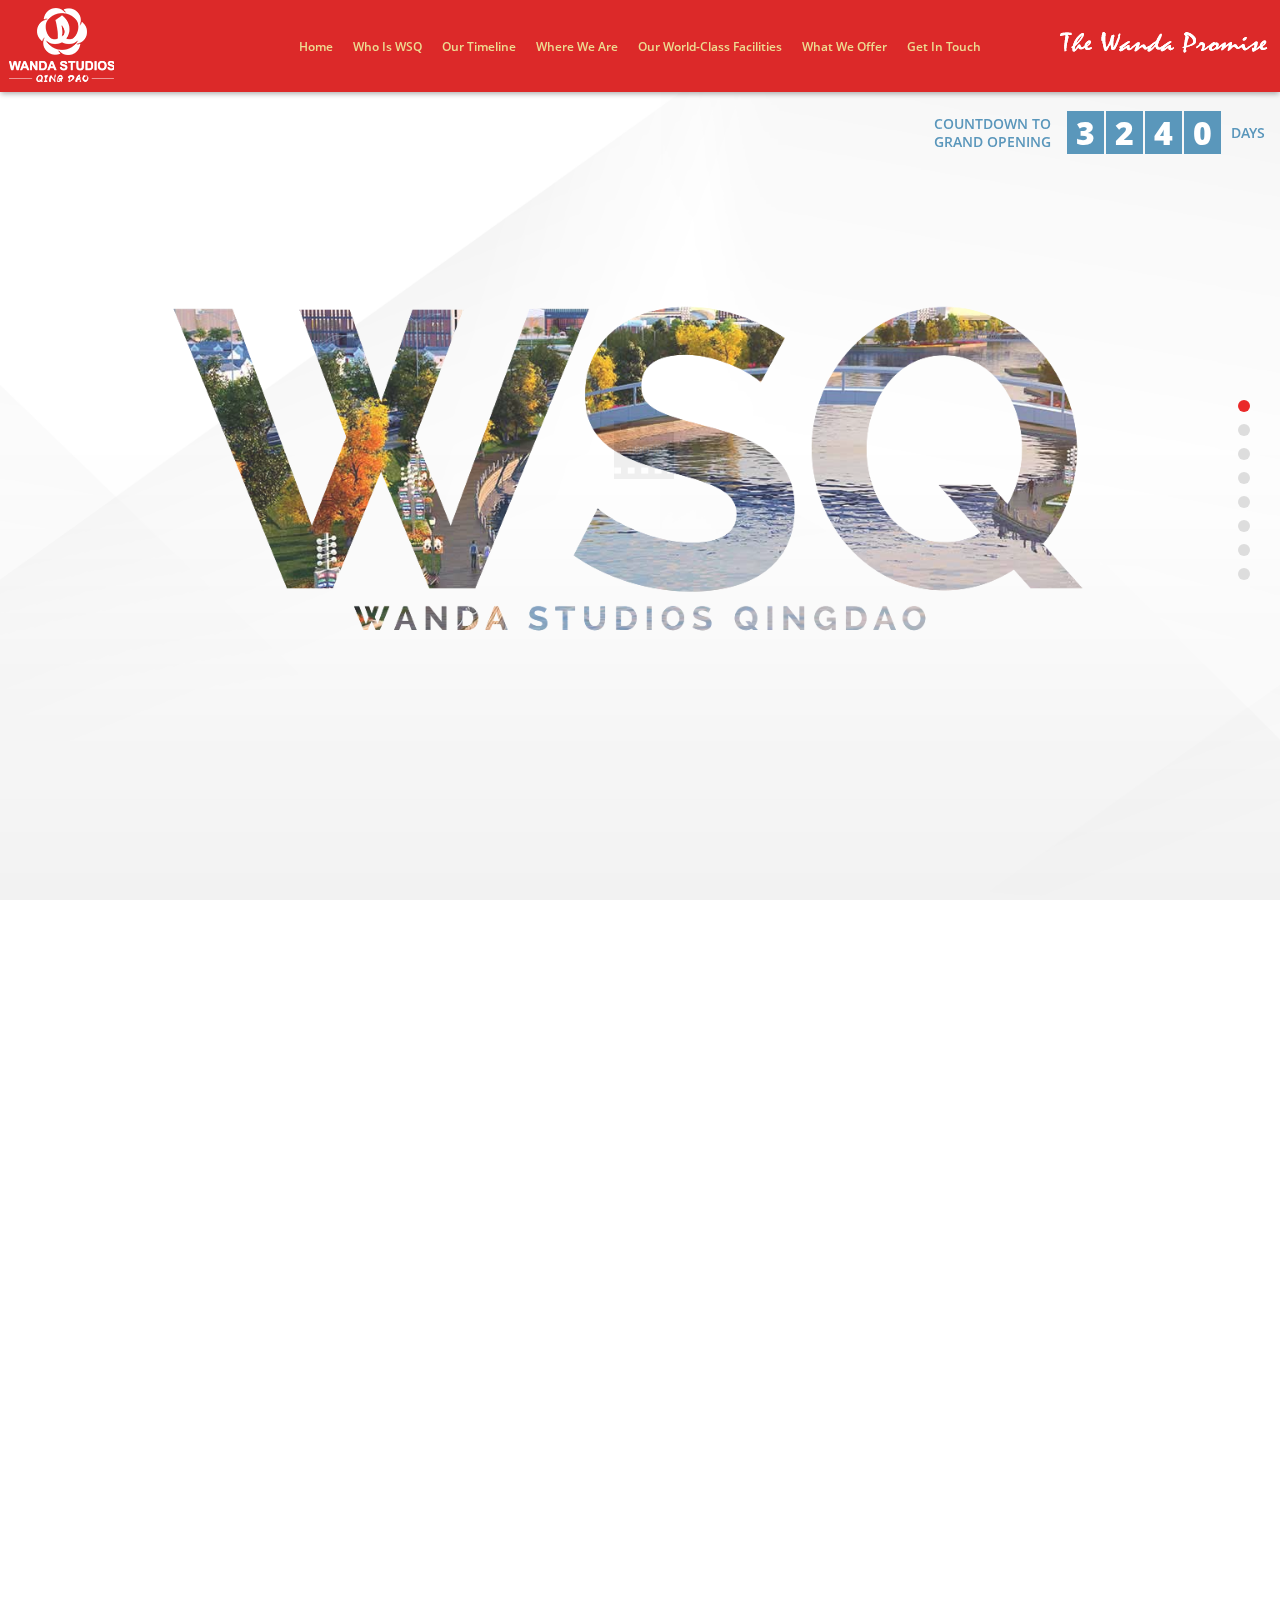
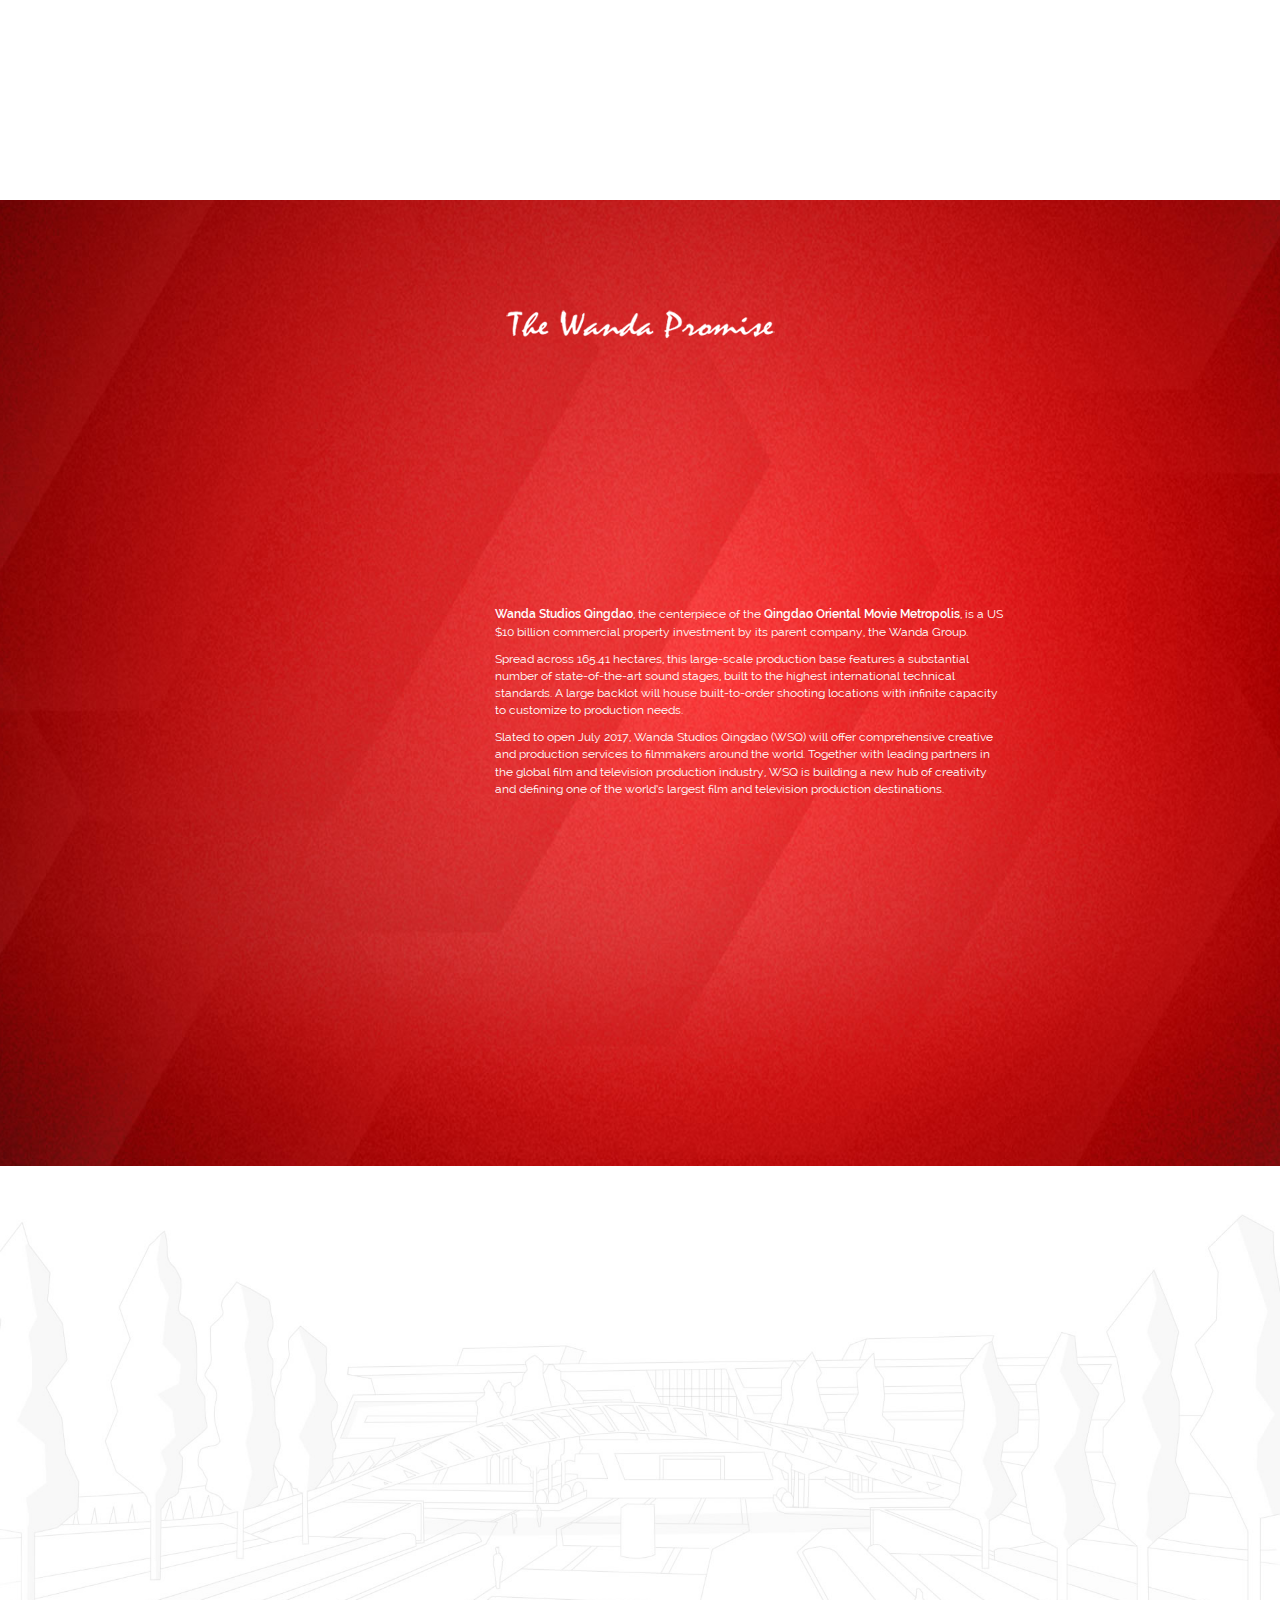
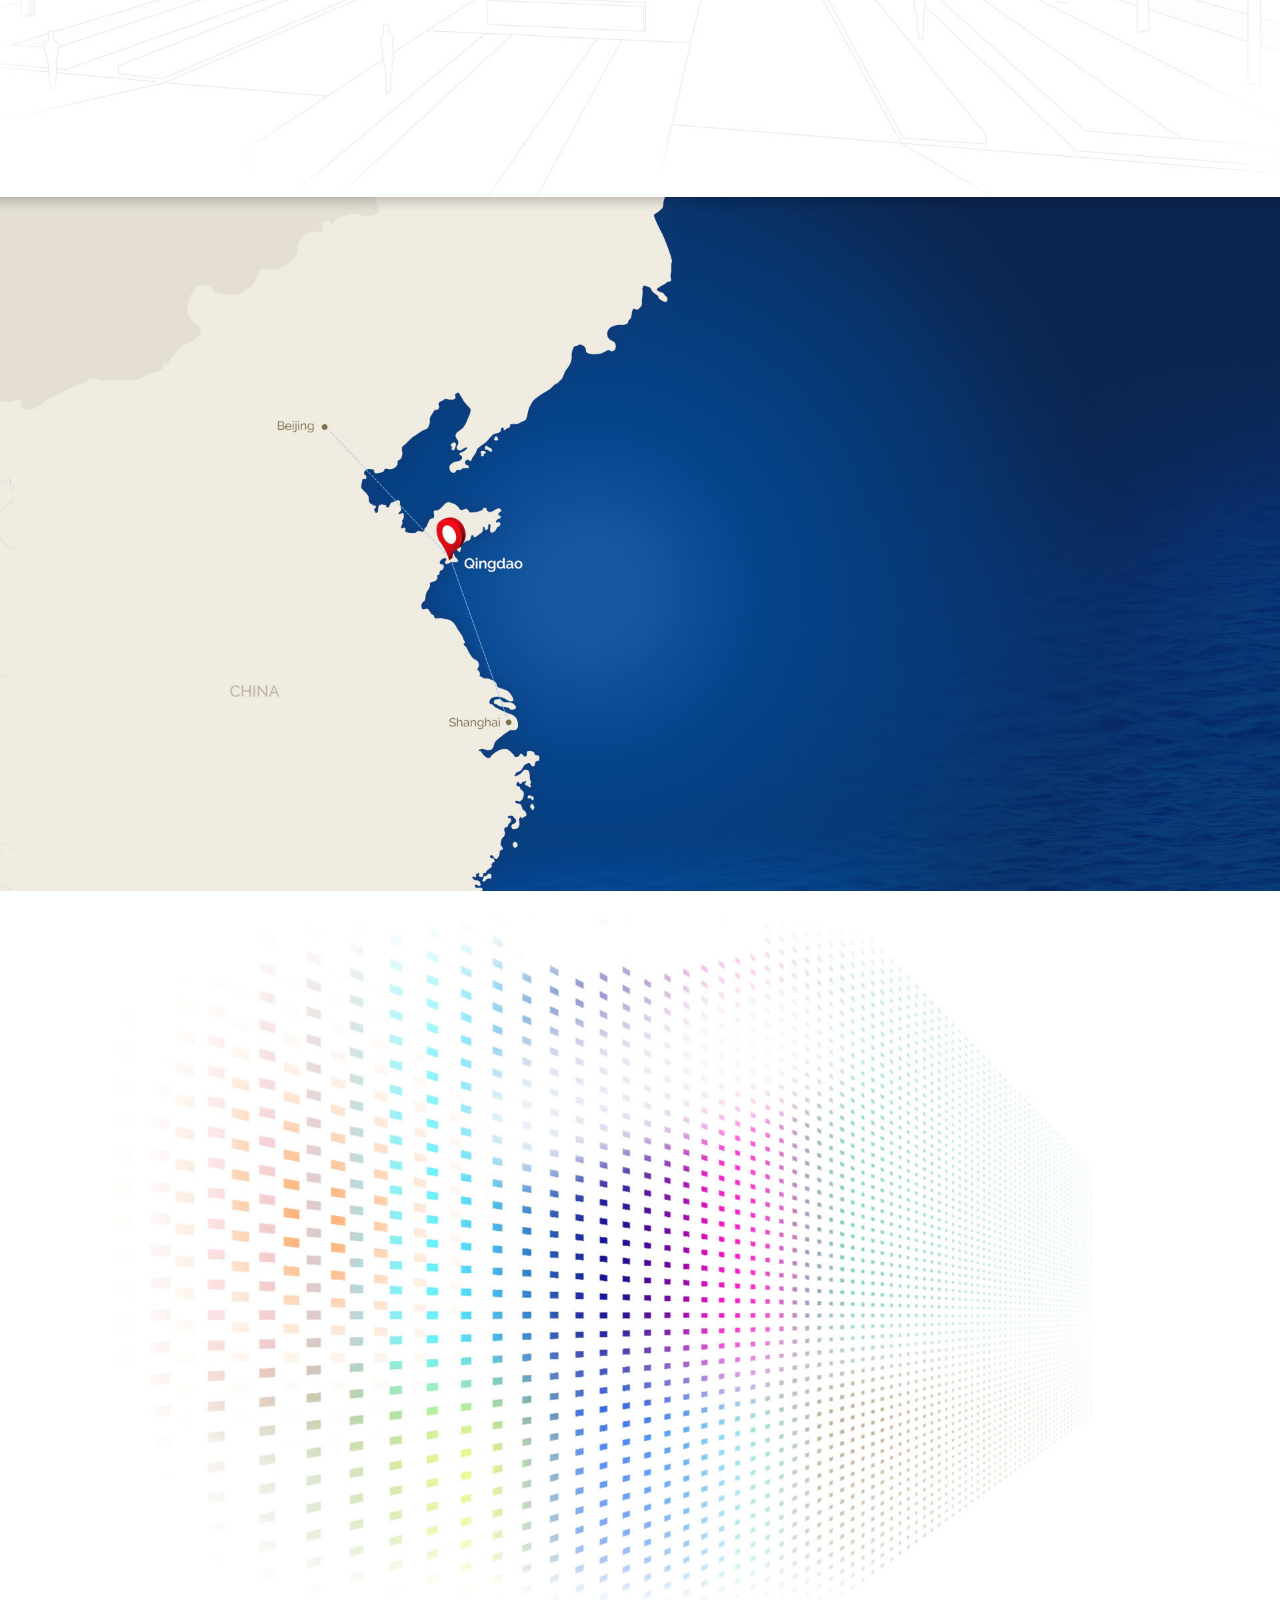
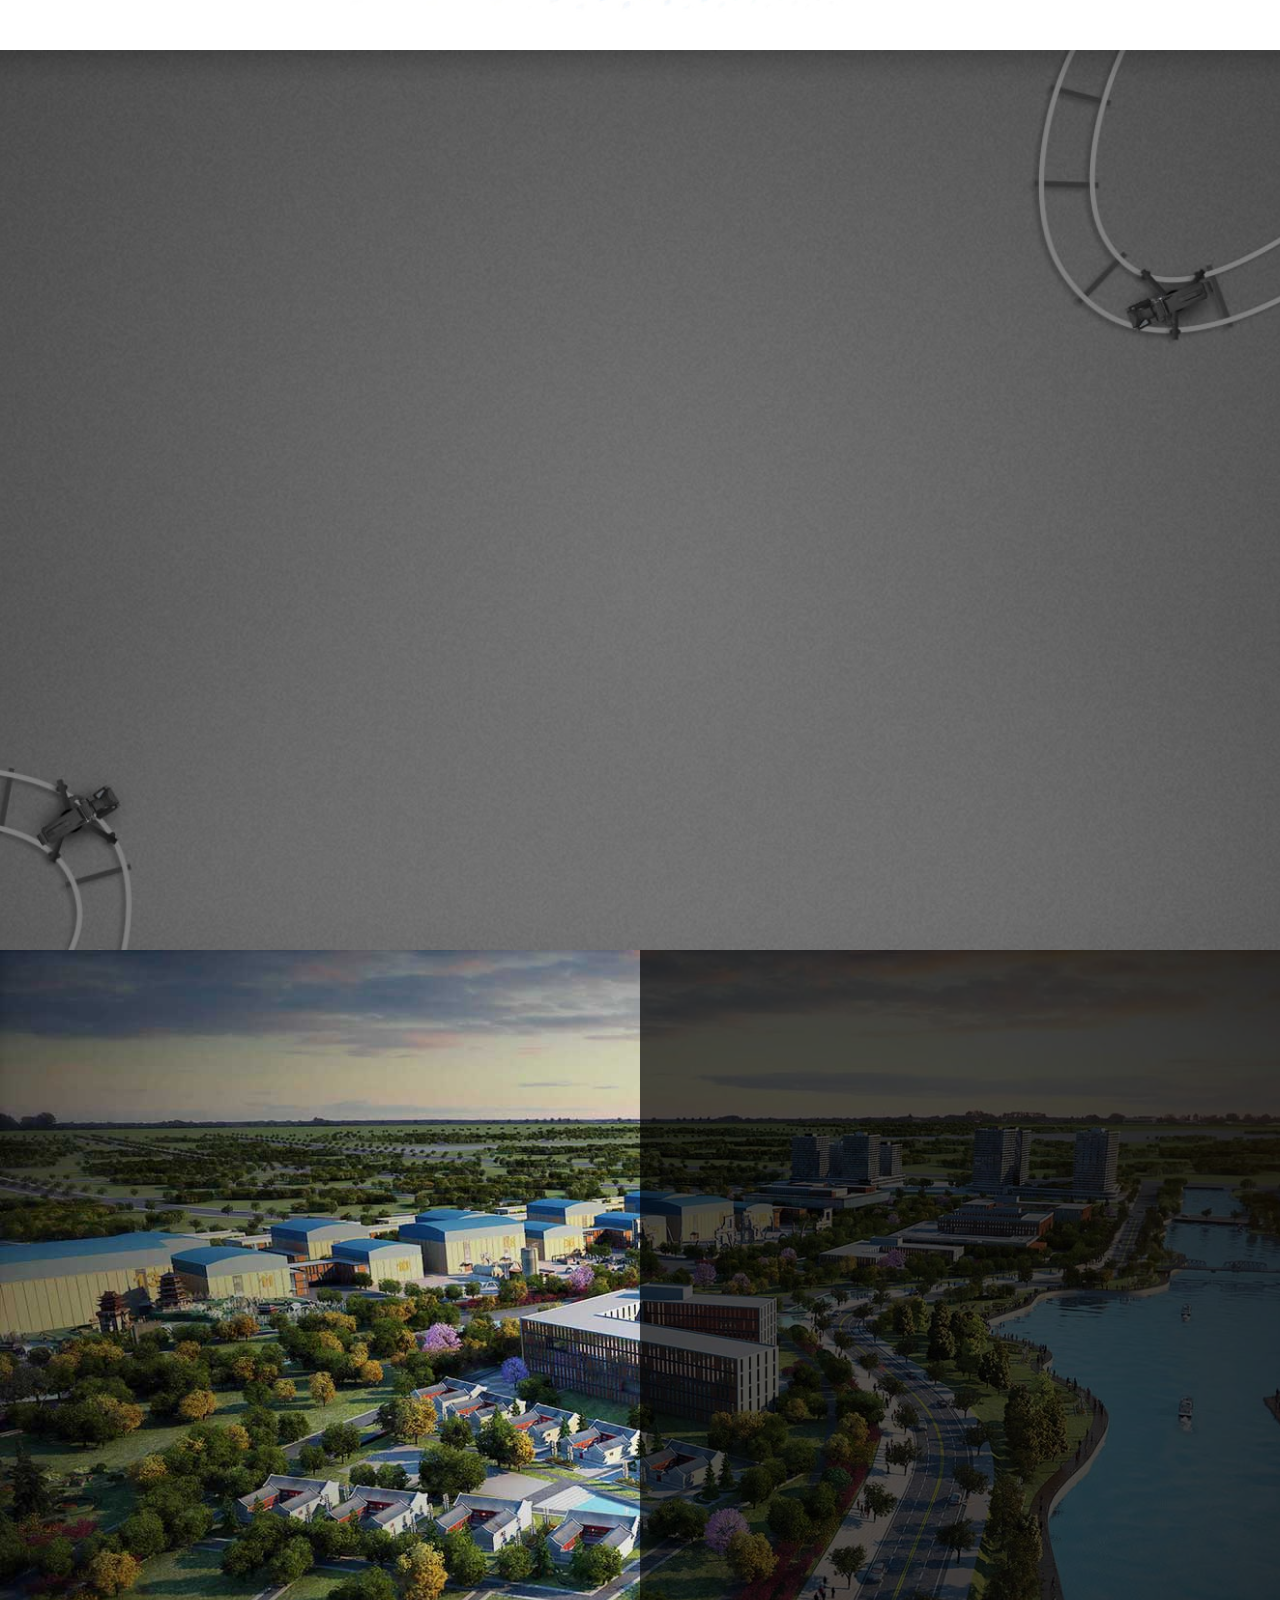
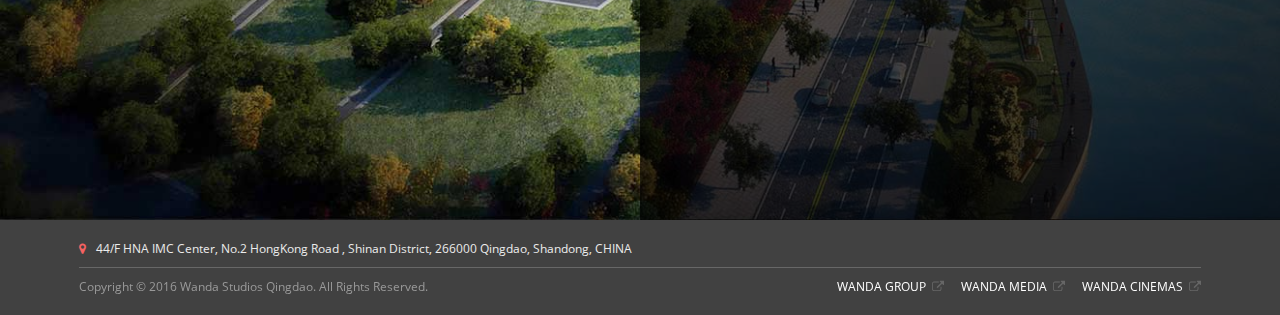
==== commit e907b5d7: "Removed APR" ====
--- a/index-test.html
+++ b/index-test.html
@@ -1,444 +1,444 @@
-﻿<!DOCTYPE html>
-<!--[if lt IE 7]>      <html class="no-js lt-ie9 lt-ie8 lt-ie7"> <![endif]-->
-<!--[if IE 7]>         <html class="no-js lt-ie9 lt-ie8"> <![endif]-->
-<!--[if IE 8]>         <html class="no-js lt-ie9"> <![endif]-->
-<!--[if gt IE 8]><!-->
-<html class="no-js">
-<!--<![endif]-->
-
-<head>
-<meta charset="utf-8">
-<meta http-equiv="X-UA-Compatible" content="IE=edge">
-<title>Wanda Studios Qingdao</title>
-<meta name="viewport" content="width=device-width, initial-scale=1">
-<meta name="description" content="Wanda Studios Qingdao, the centerpiece of the Qingdao Oriental Movie Metropolis, is a US $10 billion commercial property investment by its parent company, the Wanda Group." />
-<meta name="keywords" content="film production, co-production, China production, cash rebate, tax incentives, film incentives, film services, Wanda, Wanda studios, Wang Jianlin, cinemas, film fund, producer, tax rebate, world-class, Qingdao, movies, theme park, production facilities, sound stages, water tanks, largest purpose built, heated water tank, filming in China, underwater sequence, overseas crew, location scouting, post, digital, visual effects, entertainment destination, Qingdao Oriental Movie Metropolis, Post Production, Production Services, Backlot, Underwater stage, U-Stage, UStage, Screening services, WSQ, Film, QIFF, Qingdao International Film Festival, Huangdao, Lingshan Bay, China Hollywood, Chinese Hollywood, Chollywood, Motion Pictures, Feature Films, Workshops, Production Accommodation, Shandong, Film Equipment" />
-<meta name="author" content="Wanda Studios Qingdao" />
-<!-- Facebook and Twitter integration -->
-<meta property="og:title" content=""/>
-<meta property="og:image" content=""/>
-<meta property="og:url" content=""/>
-<meta property="og:site_name" content=""/>
-<meta property="og:description" content=""/>
-<meta name="twitter:title" content="" />
-<meta name="twitter:image" content="" />
-<meta name="twitter:url" content="" />
-<meta name="twitter:card" content="" />
-
-<!-- jQuery -->
-<script src="js/jquery.min.js"></script>
-<script src="js/jpreloader.min.js"></script>
-<script src="js/global.js"></script>
-
-
-
-<!-- Place favicon.ico and apple-touch-icon.png in the root directory -->
-<link rel="shortcut icon" href="favicon.ico">
-
-<!-- Icomoon Icon Fonts-->
-<link rel="stylesheet" href="css/icomoon.css">
-<!-- Simple Line Icons -->
-<link rel="stylesheet" href="css/simple-line-icons.css">
-<!-- Owl Carousel -->
-<link rel="stylesheet" href="css/owl.carousel.min.css">
-<link rel="stylesheet" href="css/owl.theme.default.min.css">
-<!-- Bootstrap  -->
-<link rel="stylesheet" href="css/bootstrap.css">
-<link rel="stylesheet" href="css/navigation.css">
-
-<!-- Modernizr JS -->
-<script src="js/modernizr-2.6.2.min.js"></script>
-<script src="js/adjust-window.js"></script>
-<!-- FOR IE9 below -->
-<!--[if lt IE 9]>
-	<script src="js/respond.min.js"></script>
-	<![endif]-->
-
-<!---------------------------------->
-<!---- My Custom Links--------------->
-<link href="css/template.css" rel="stylesheet" type="text/css" />
-<link href="css/materialize.min.css" rel="stylesheet" type="text/css" />
-<script src="js/wow.min.js"></script>
-<script>
- new WOW().init();
-</script>
-
-<!-- countDown -->
-<script type="text/javascript">
-if(typeof jQuery == 'undefined')
-	document.write('<script src="js/jquery.min.js"><\/script><script src="js/fastclick.min.js"><\/script>')
-</script>
-<script src="js/prefix.js" type="text/javascript"></script>
-<script src="js/framework.js" type="text/javascript"></script>
-</head>
-<body>
-<header role="banner" id="fh5co-header" class="navigation_bar" style="display:none;">
-  <div class="main_logo desk tablet"><a class="navbar-brand" href="index.html"><img src="images/logo.png"/></a></div>
-  <div class="main_logo mobile"><a class="navbar-brand" href="index.html"><img src="images/wsq-mobile-logo.png"/></a></div>
-  <nav class="navbar navbar-default">
-    <div class="navbar-header"> 
-      <!-- Mobile Toggle Menu Button --> 
-      <a href="#" class="js-fh5co-nav-toggle fh5co-nav-toggle" data-toggle="collapse" data-target="#navbar" aria-expanded="false" aria-controls="navbar"><i></i></a> </div>
-    <div id="navbar" class="navbar-collapse collapse">
-      <div class="nav navbar-nav"> <a class="active" href="#" data-nav-section="home"><span>Home</span></a> <a href="#" data-nav-section="about"><span>Who Is WSQ</span></a> <a href="#" data-nav-section="services"><span>Our Timeline</span></a> <a href="#" data-nav-section="features"><span>Where We Are</span></a> <a href="#" data-nav-section="testimonials"><span>Our World-Class Facilities</span></a> <a href="#" data-nav-section="pricing"><span>What We Offer</span></a> <a href="#" data-nav-section="press"><span>Get In Touch</span></a> </div>
-      <ul class="rightnav">
-        <li><a href="#" data-nav-section="home"></a></li>
-        <li><a href="#" data-nav-section="blockquotes"></a></li>
-        <li><a href="#" data-nav-section="about"></a></li>
-        <li><a href="#" data-nav-section="services"></a></li>
-        <li><a href="#" data-nav-section="features"></a></li>
-        <li><a href="#" data-nav-section="testimonials"></a></li>
-        <li><a href="#" data-nav-section="pricing"></a></li>
-        <li><a href="#" data-nav-section="press"></a></li>
-      </ul>
-      <div class="gotop" style="display:none;"><a href="#" data-nav-section="home"><img src="images/gotop.jpg"></a></div>
-    </div>
-  </nav>
-  <div class="logo_promise desk"> <img src="images/logo_right.png"/> </div>
-  <div class="logo_promise ipad1"> <img src="images/logo_right.png"/> </div>
-</header>
-<!-- Home -->
-<div id="first" class="relative" data-section="home">
-  <div class="countdown title clearFix"> <span class="text title">countdown to GRAND OPENING </span><span id="countdown" class="title"></span> <span class="text title days">days</span> </div>
-  <div class="videobg">
-    <video  loop autoplay>
-      <source src="images/wsq-flyover.mp4" type="video/mp4"/>
-      <source src="images/wsq-flyover.webm" type="video/webm" />
-      <source src="images/wsq-flyover.ogg" type="video/ogg"/>
-      Your browser does not support the video tag. </video>
-  </div>
-  <div class="mobile godown"><a href="#" data-nav-section="blockquotes"><img src="images/godown.png" /></a></div>
-</div>
-<div class="clearfix"></div>
-
-<!-- BlockQuotes -->
-<div id="blockquotes" class="relative" data-section="blockquotes">
-  <div class="projectinfo wow fadeInUp animated_new">
-    <div class="infomation"> <span class="left-quotation"><img src="images/quote-left.png"></span> <span class="right-quotation"><img src="images/quote-right.png"></span>
-      <p class="infotext"><b>" </b>Qingdao Oriental Movie Metropolis will be the most advanced movie studio with the largest investment in the world. Wanda has invited the world's leading companies and talent to develop this project. I believe that with its opening…<br>
-        it will become <span class="emphasize">one of the major centers for global film.</span><b> "</b></p>
-      <p class="boss"><b class="wang">Wang Jianlin</b><br>
-        Chairman of the Wanda Group</p>
-    </div>
-  </div>
-</div>
-
-<!-- The Wanda Promise -->
-<div id="second" data-section="about">
-  <div class="container desk tablet fifthheight">
-    <div class="frame_inside relative">
-      <p class="text-center"><img src="images/1-tagline.png" alt="The Wanda Promise" title="The Wanda Promise" /></p>
-      <div class="desk tablet pad"><img class="pic-1 wow fadeInUp animated_new" src="images/2-studio-overview.png" alt="Panorama of Movie Studio" title="Panorama of Movie Studio" /> <img class="pic-3 wow fadeInUp animated_new" src="images/2-studio-wsq.png" alt="Logo of Oriental Movie Metropolis" title="Logo of Oriental Movie Metropolis" /> <img class="pic-2 wow fadeInUp animated_new" src="images/2-studio-sketch.png" alt="Front Gate" title="Front Gate" /></div>
-      <div class="pic-4 col-xs-12 col-sm-7 col-md-7">
-        <p><strong>Wanda Studios Qingdao</strong>, the centerpiece of the <strong>Qingdao Oriental Movie Metropolis</strong>, is a US $10 billion commercial property investment by its parent company, the Wanda Group.</p>
-        <p>Spread across 165.41 hectares, this large-scale production base features a substantial number of state-of-the-art sound stages, built to the highest international technical standards. A large backlot will house built-to-order shooting locations with infinite capacity to customize to production needs.</p>
-        <p>Slated to open July 2017, Wanda Studios Qingdao (WSQ) will offer comprehensive creative and production services to filmmakers around the world. Together with leading partners in the global film and television production industry, WSQ is building a new hub of creativity and defining one of the world’s largest film and television production destinations.</p>
-      </div>
-      <div class="clearfix"></div>
-    </div>
-  </div>
-  <div class="container mobile">
-    <div class="frame_inside relative">
-      <p class="text-center"><img src="images/1-tagline.png" alt="The Wanda Promise" title="The Wanda Promise" /></p>
-      <div id="owl-demo" class="owl-carousel owl-theme">
-        <div class="item col-xs-12 col-sm-12 col-md-12"><img src="images/2-studio-overview.png" alt="Panorama of Movie Studio" title="Panorama of Movie Studio"></div>
-        <div class="item col-xs-12 col-sm-12 col-md-12"><img src="images/2-studio-wsq.png" alt="Logo of Oriental Movie Metropolis" title="Logo of Oriental Movie Metropolis"></div>
-        <div class="item col-xs-12 col-sm-12 col-md-12"><img src="images/2-studio-sketch.png" alt="Front Gate" title="Front Gate"></div>
-      </div>
-      <div class="col-xs-12 col-sm-12 col-md-12 white_text">
-        <p>Wanda Studios Qingdao, the centerpiece of the Qingdao Oriental Movie Metropolis, is a US $10 billion commercial property investment by its parent company, the Wanda Group.</p>
-        <p>Spread across 165.41 hectares, this large-scale production base features a substantial number of state-of-the-art sound stages, built to the highest international technical standards. A large backlot will house built-to-order shooting locations with infinite capacity to customize to production needs.</p>
-        <p>Slated to open July 2017, Wanda Studios Qingdao (WSQ) will offer comprehensive creative and production services to filmmakers around the world. Together with leading partners in the global film and television production industry, WSQ is building a new hub of creativity and defining one of the world’s largest film and television production destinations.</p>
-      </div>
-      <div class="clearfix"></div>
-    </div>
-  </div>
-  <div class="clearfix"></div>
-</div>
-<div class="clearfix"></div>
-
-<!-- Our Timeline -->
-<div id="third" data-section="services" class="homeSlide">
-  <div class="third"> 
-    <!-- <div class="row">
-    <div class="col-xs-12 col-sm-12 col-md-12"> <h2 class="wow fadeInUp  animated_new text-center" style="visibility: visible; animation-name: fadeInUp;">Our Timeline</h2></div>
-   </div>-->
-    <div class="row">
-      <div class="timeline-video wow fadeInUp animated_new">
-        <h2 class="wow fadeInUp  animated_new text-center" style="visibility: visible; animation-name: fadeInUp; font-size:30px; margin-top:-20px; padding-bottom:20px;">Our Timeline</h2>
-        <div class="col-xs-12 col-sm-12 col-md-6">
-          <div id="intro-video-china" style="display: none;">
-         
-            
-
-          </div>
-          <div id="intro-video">
-         <iframe src="https://player.vimeo.com/video/150664550"  frameborder="0" webkitallowfullscreen mozallowfullscreen allowfullscreen></iframe> 
-          </div>
-        </div>
-          <div class="col-xs-12 col-sm-12 col-md-6">
-            <div class="time-line visible-lg visible-md hidden-sm">
-              <ul class="top-timeline wow fadeInUp animated_new">
-                <li>
-                  <h5>EARLY 2013</h5>
-                  <p>Inception of Wanda Studios Qingdao (WSQ)</p>
-                </li>
-                <li>
-                  <h5 >2014 <span>MAR</span></h5>
-                  <p >WSQ Signs Partnership Agreement with Pinewood Studios</p>
-                </li>
-                <li>
-                  <h5>2016 <span>APR</span></h5>
-                  <p>WSQ Launch Event</p>
-                </li>
-              </ul>
-              <div class="horizontalline">
-                <hr>
-                <div class="circle first wow"></div>
-                <div class="circle second wow"></div>
-                <div class="circle third wow"></div>
-                <div class="circle fourth wow"></div>
-                <div class="circle fifth wow"></div>
-                <div class="circle sixth wow"></div>
-              </div>
-              <ul class="bottom-timeline wow fadeInDown animated_new">
-                <li>
-                  <div class="time-record">
-                    <h5>2013 <span>JUL</span></h5>
-                    <p>Raleigh Studios becomes Official WSQ Consultant</p>
-                  </div>
-                </li>
-                <li>
-                  <div class="time-record">
-                    <h5>2015 <span>JAN</span></h5>
-                    <p>WSQ Construction Begins</p>
-                  </div>
-                </li>
-                <li>
-                  <div class="time-record">
-                    <h5>2017 <span>JUL</span></h5>
-                    <p>Soft Opening of Wanda Studios Qingdao</p>
-                  </div>
-                </li>
-              </ul>
-            </div>
-            <ul class="mobile-record hidden-md  hidden-lg wow fadeInUp animated_new">
-              <li>
-                <h5>EARLY 2013</h5>
-                <p>Inception of Wanda Studios Qingdao (WSQ)</p>
-              </li>
-              <li>
-                <h5>2013 <span>JUL</span></h5>
-                <p>Raleigh Studios becomes Official WSQ Consultant</p>
-              </li>
-              <li>
-                <h5>2014 <span>MAR</span></h5>
-                <p>WSQ Signs Partnership Agreement with Pinewood Studios</p>
-              </li>
-              <li>
-                <h5>2015 <span>JAN</span></h5>
-                <p>WSQ Construction Begins</p>
-              </li>
-              <li>
-                <h5>2016 <span>APR</span></h5>
-                <p>WSQ Launch Event</p>
-              </li>
-              <li>
-                <h5>2017 <span>JUL</span></h5>
-                <p>Soft Opening of Wanda Studios Qingdao</p>
-              </li>
-            </ul>
-          </div>
-      	<div class="clearfix">&nbsp;</div>
-    </div>
-  </div>
-	</div>
-</div>
-<div class="clearfix"></div>
-
-<!-- Where We Are -->
-<div id="fourth" data-section="features" class="homeSlide">
-  <div class="container">
-    <div class="wanda-desc wow hidden-xs desktop_gal fadeInUp animated_new pull-right">
-      <div class="wanda_layout"><img src="images/wanda-inset.jpg" alt="Layout of Wanda Studios Qingdao" title="Layout of Wanda Studios Qingdao"/></div>
-      <div class="wanda-head">Qingdao</div>
-      <p>This city of rich history, both diverse and lively, graces the skyline with modern high-rises, and presents the world with a new addition: Wanda Studios Qingdao (WSQ). WSQ is an international studio, boasting a garden-like complex, complete with scenic destinations of mountains, rivers, reservoirs and wetlands.</p>
-      <p>Equidistantly nestled between Beijing and Shanghai, WSQ is found in the Huangdao district of Qingdao city. It is intimately connected to Hollywood: a high-performance, secure optical fiber studio backbone network links all production and postproduction facilities across the Pacific at an impressive rate of up to 40G.</p>
-    </div>
-    <div class="wanda-desc wow hidden-sm hidden-md hidden-lg fadeInUp animated_new pull-right">
-      <div class="wanda_layout"><img src="images/wanda-inset2.jpg" alt="Qingdao, CHINA" title="Qingdao, CHINA" /></div>
-      <div class="wanda-head">Qingdao</div>
-      <p>This city of rich history, both diverse and lively, graces the skyline with modern high-rises, and presents the world with a new addition: Wanda Studios Qingdao (WSQ). WSQ is an international studio, boasting a garden-like complex, complete with scenic destinations of mountains, rivers, reservoirs and wetlands.</p>
-      <p>Equidistantly nestled between Beijing and Shanghai, WSQ is found in the Huangdao district of Qingdao city. It is intimately connected to Hollywood: a high-performance, secure optical fiber studio backbone network links all production and postproduction facilities across the Pacific at an impressive rate of up to 40G.</p>
-    </div>
-  </div>
-  
-  <!-- Boat Animation-->
-  <div id="animation" class="ship desk tablet wow fadeInUp animated_new"> <img src="images/ship1_1.png" class="animated_new" /> <img src="images/ship1_2.png" class="animated_new" /> <img src="images/ship1_3.png" class="animated_new" /> <img src="images/ship1_4.png" class="animated_new" /> <img src="images/ship1_5.png" class="animated_new" /> <img src="images/ship1_6.png" class="animated_new" /> </div>
-</div>
-<div class="clearfix"></div>
-
-<!-- Our World-Class Facilities -->
-<div id="fifth" data-section="testimonials" class="homeSlide">
-  <div class="fifthsec">
-    <h2 class="wow fadeInUp animated_new">Our World-Class Facilities</h2>
-    <div class="hidden-xs desktop_gal wow fadeInUp animated_new">
-      <div class="column-gal"> <img src="images/1.jpg" class="img-responsive" alt="Wanda Studios Qingdao is a USD$10 billion Investment by the Wanda Group" title="Wanda Studios Qingdao is a USD$10 billion Investment by the Wanda Group"><img src="images/1img.jpg" class="img-responsive"> <img src="images/2.jpg" class="img-responsive" alt="World’s Largest Sound Stage at 10,000 m&sup2;" title="World’s Largest Sound Stage at 10,000 m&sup2;"><img src="images/2img.jpg" class="img-responsive"> </div>
-      <div class="column-gal"> <img src="images/3.jpg" class="img-responsive"><img src="images/3img.jpg" class="img-responsive" alt="World-Class Facilities: 30 Sound Stages" title="World-Class Facilities: 30 Sound Stages"> <img src="images/4.jpg" class="img-responsive"><img src="images/4img.jpg" class="img-responsive" alt="Stunning Natural Scenic Locations, Plus Unlimited Backlot Capabilities Built to Order" title="Stunning Natural Scenic Locations, Plus Unlimited Backlot Capabilities Built to Order"> </div>
-      <div class="column-gal"> <img src="images/5.jpg" class="img-responsive"><img src="images/5img.jpg" class="img-responsive"> <img src="images/6.jpg" class="img-responsive" alt="China’s Largest Water Tank at 6500 m&sup2;, holding 9315 m&sup3; of Water" title="China’s Largest Water Tank at 6500 m&sup2;, holding 9315 m&sup3; of Water"><img src="images/6img.jpg" class="img-responsive"> </div>
-      <div class="column-gal"> <img src="images/7.jpg" class="img-responsive" alt="First and Only World-Class Studio in China Meeting International Production Standards" title="First and Only World-Class Studio in China Meeting International Production Standards"><img src="images/7img.jpg" class="img-responsive"> <img src="images/8.jpg" class="img-responsive"><img src="images/8img.jpg" class="img-responsive" alt="2 World-Class Water Tanks" title="2 World-Class Water Tanks"> </div>
-      <div class="column-gal"> <img src="images/9.jpg" class="img-responsive" alt="One-Stop-Shop Production Services" title="One-Stop-Shop Production Services"><img src="images/9img.jpg" class="img-responsive" alt="Post Production and Visual Effects Capabilities" title="Post Production and Visual Effects Capabilities"> <img src="images/10.jpg" class="img-responsive"><img src="images/10img.jpg" class="img-responsive" alt="Qingdao Oriental Movie Metropolis Spans 476 hectares = Total Floor Space of 5.4 million m&sup2;" title="Qingdao Oriental Movie Metropolis Spans 476 hectares = Total Floor Space of 5.4 million m&sup2;"> </div>
-    </div>
-    <div id="owl-demo1" class="owl-carousel owl-theme hidden-sm hidden-md hidden-lg">
-      <div class="column-gal"><img src="images/4.jpg" class="img-responsive"> <img src="images/1.jpg" class="img-responsive" alt="Wanda Studios Qingdao is a USD$10 billion Investment by the Wanda Group" title="Wanda Studios Qingdao is a USD$10 billion Investment by the Wanda Group"></div>
-      <div class="column-gal"><img src="images/3.jpg" class="img-responsive"> <img src="images/3img.jpg" class="img-responsive" alt="World-Class Facilities: 30 Sound Stages" title="World-Class Facilities: 30 Sound Stages"> </div>
-      <div class="column-gal"> <img src="images/2img.jpg" class="img-responsive"> <img src="images/4img.jpg" class="img-responsive" alt="Stunning Natural Scenic Locations, Plus Unlimited Backlot Capabilities Built to Order" title="Stunning Natural Scenic Locations, Plus Unlimited Backlot Capabilities Built to Order"> </div>
-      <div class="column-gal"> <img src="images/6img.jpg" class="img-responsive"> <img src="images/8img.jpg" class="img-responsive" alt="2 World-Class Water Tanks" title="2 World-Class Water Tanks"> </div>
-      <div class="column-gal"> <img src="images/1img.jpg" class="img-responsive"> <img  src="images/2.jpg" class="img-responsive" alt="World’s Largest Sound Stage at 10,000 m&sup2;" title="World’s Largest Sound Stage at 10,000 m&sup2;"> </div>
-      <div class="column-gal"> <img src="images/5.jpg" class="img-responsive"> <img src="images/7.jpg" class="img-responsive" alt="First and Only World-Class Studio in China Meeting International Production Standards" title="First and Only World-Class Studio in China Meeting International Production Standards"> </div>
-      <div class="column-gal"> <img src="images/7img.jpg" class="img-responsive"> <img src="images/9img.jpg" class="img-responsive" alt="Post Production and Visual Effects Capabilities" title="Post Production and Visual Effects Capabilities"> </div>
-      <div class="column-gal"> <img src="images/8.jpg" class="img-responsive"> <img src="images/6.jpg" class="img-responsive" alt="China’s Largest Water Tank at 6500 m&sup2;, holding 9315 m&sup3; of Water" title="China’s Largest Water Tank at 6500 m&sup2;, holding 9315 m&sup3; of Water"> </div>
-      <div class="column-gal"> <img src="images/5img.jpg" class="img-responsive"> <img src="images/9.jpg" class="img-responsive" alt="One-Stop-Shop Production Services" title="One-Stop-Shop Production Services"> </div>
-      <div class="column-gal"> <img src="images/10.jpg" class="img-responsive"> <img src="images/10img.jpg" class="img-responsive" alt="Qingdao Oriental Movie Metropolis Spans 476 hectares = Total Floor Space of 5.4 million m&sup2;" title="Qingdao Oriental Movie Metropolis Spans 476 hectares = Total Floor Space of 5.4 million m&sup2;"> </div>
-    </div>
-    <div class="clearfix"></div>
-  </div>
-</div>
-<div class="clearfix"></div>
-
-<!-- What We Offer -->
-<div id="sixth" data-section="pricing">
-  <div class="relative fixheight wow fadeInUp animated_new">
-    <div class="texture pad desk">
-      <div id="wordcloud"> <span class="wordcontainer" id="word01"><span class="word">Well-designed Production Offices</span></span> <span class="wordcontainer" id="word02"><span class="word">Interpretation<br>
-        Services</span></span> <span class="wordcontainer" id="word03"><span class="word">Sign & Graphics<br>
-        Shop</span></span> <span class="wordcontainer" id="word04"><span class="word">Underwater<br>
-        Cinematography</span></span> <span class="wordcontainer" id="word05"><span class="word">Transportation</span></span> <span class="wordcontainer" id="word06"><span class="word">Construction</span></span> <span class="wordcontainer" id="word07"><span class="word">VFX, Animation,<br>
-        Digital Effects</span></span> <span class="wordcontainer" id="word08"><span class="word">Sound Mixing</span></span> <span class="wordcontainer" id="word09"><span class="word">Post Production</span></span> <span class="wordcontainer" id="word10"><span class="word">Editing</span></span> <span class="wordcontainer" id="word11"><span class="word">Set Lighting,<br>
-        Electrical & Grip</span></span> <span class="wordcontainer" id="word12"><span class="word">Graphic Design / Web Design</span></span> <span class="wordcontainer" id="word13"><span class="word">Props Making</span></span> <span class="wordcontainer" id="word14"><span class="word">Textile Supply</span></span> <span class="wordcontainer" id="word15"><span class="word">Turn-key Catering Preparation Areas</span></span> <span class="wordcontainer" id="word16"><span class="word">Film Production Management</span></span> <span class="wordcontainer" id="word17"><span class="word">Marketing Solutions</span></span> <span class="wordcontainer" id="word18"><span class="word">Production Equipment Rental</span></span> <span class="wordcontainer" id="word19"><span class="word">Costume Design</span></span> <span class="wordcontainer" id="word20"><span class="word">Set Construction and<br>
-        Material Supply</span></span> <span class="wordcontainer" id="word21"><span class="word">Security        Services</span></span> <span class="wordcontainer" id="word22"><span class="word">Set Design</span></span> <span class="wordcontainer" id="word23"><span class="word">Expendables</span></span> <span class="wordcontainer" id="word24"><span class="word">IT & System Administration</span></span> <span class="wordcontainer" id="word25"><span class="word">Public and Corporate<br>
-        Relations</span></span> <span class="wordcontainer" id="word26"><span class="word">Film Trailer Production Service</span></span> <span class="wordcontainer" id="word27"><span class="word">Motion Capture</span></span> <span class="wordcontainer" id="word28"><span class="word">Video Game<br>
-        Development</span></span> <span class="wordcontainer" id="word29"><span class="word">Legal Counsel</span></span> <span class="wordcontainer" id="word30"><span class="word">Paint<br>
-        Shop</span></span> <span class="wordcontainer" id="word31"><span class="word">Motion Control</span></span> <span class="wordcontainer" id="word32"><span class="word">Hair & Makeup<br/>
-        Service</span></span> <span class="wordcontainer" id="word33"><span class="word">Digital Connectivity<br>
-        Service</span></span> <span class="wordcontainer" id="word34"><span class="word">Sound Recording,<br>
-        Foley</span></span>
-        <p class="clearfix"></p>
-      </div>
-    </div>
-    <div class="mobile whatweoffer">
-      <h3>What We Offer</h3>
-      <ul class="disk">
-        <li>Construction</li>
-        <li>Digital Connectivity Service</li>
-        <li>Expendables</li>
-        <li>Film Production Management</li>
-        <li>Interpretation Services</li>
-        <li>Paint Shop</li>
-        <li>Post Production</li>
-        <li>Production Equipment Rental</li>
-        <li>Security Services</li>
-        <li>Set Lighting, Electrical & Grip</li>
-        <li>Sign & Graphics Shop</li>
-        <li>Transportation</li>
-        <li>Turn-key Catering Preparation Areas</li>
-        <li>Underwater Cinematography</li>
-        <li>VFX, Animation, Digital Effects </li>
-        <li>Well-designed Production Offices</li>
-      </ul>
-      <div class="andmoretext">
-        <p class="darkyellow">And much more...</p>
-        <p>Costume Design  |  Editing  |  Film Trailer Production Service  |  Graphic Design / Web Design  |  Hair & Makeup Service  |  IT & System Administration  |  Legal Counsel   |  Marketing Solutions  |  Motion Capture  |  Motion Control  |  Props Making  |  Public and Corporate Relations  |  Set Construction and Material Supply  |  Set Design  |  Sound Recording, Foley  |  Sound Mixing  |  Textile Supply  |  Video Game Development </p>
-      </div>
-    </div>
-    <div class="clearfix"></div>
-  </div>
-</div>
-<div class="clearfix"></div>
-
-<!-- Get In Touch -->
-<div id="seventh" data-section="press">
-  <div class="section7">
-    <div class="formwrap">
-      <div class="formrgh wow fadeInUp animated_new">
-        <h3>Get in Touch</h3>
-        <p class="textcont">Wanda Studios Qingdao stands as the world’s largest film and television studio, promising state-of-the-art facilities and world-class production services – creating excitement for all filmmakers, directors and movie enthusiasts. If you would like to learn more about Wanda Studios Qingdao, please leave us a note and we will get back to you as soon as possible.</p>
-        <p class="textcont">We look forward to hearing from you. You may connect with a representative at: <a class="mailcolor" href="&#109;&#x61;&#x69;&#108;&#116;&#x6f;&#x3a;&#x69;&#110;&#102;&#x6f;&#64;&#x77;&#x61;&#110;&#x64;&#97;&#115;&#116;&#117;&#x64;&#x69;&#111;&#x73;&#46;&#x63;&#x6f;&#x6d;">&#x69;&#110;&#102;&#x6f;&#64;&#x77;&#x61;&#110;&#x64;&#97;&#115;&#116;&#117;&#x64;&#x69;&#111;&#x73;&#46;&#x63;&#x6f;&#x6d;</a> </p>
-        <div class="formstatus status alert alert-success" style="display: none"></div>
-        <form method="post" id="main-contact-form" class="col s12 contact-form" name="contact-form" action="" >
-          <div id = "formHide">
-            <div class="row">
-              <div class="input-field col s6">
-                <input name="name" id="username" type="text" class="validate" required>
-                <label for="username">Name<i class="fa fa-asterisk"></i></label>
-              </div>
-              <div class="input-field col s6">
-                <input name="email" id="email" type="email" pattern="[a-z0-9._%+-]+@[a-z0-9.-]+\.[a-z]{2,4}$" class="validate" autocomplete="off" required >
-                <label for="email" >Email<i class="fa fa-asterisk"></i></label>
-              </div>
-            </div>
-            <div class="row">
-              <div class="input-field col s12">
-                <input name="company" id="companyname" type="text" class="validate"  >
-                <label for="companyname">Company Name</label>
-              </div>
-            </div>
-            <div class="row">
-              <div class="input-field col s12">
-                <input name="subject" id="subject" type="text" class="validate"  >
-                <label for="subject">Subject</label>
-              </div>
-            </div>
-            <div class="row texarrea">
-              <div class="input-field col s12">
-                <textarea name="message" id="textarea1" class="materialize-textarea" type="text" required></textarea>
-                <label for="textarea1">Message<i class="fa fa-asterisk"></i></label>
-              </div>
-            </div>
-            <div class="row">
-              <div class="inputwrapper col s12">
-                <input type="submit" name="submit" id="submit" class="send-btn" value="Submit">
-              </div>
-            </div>
-          </div>
-        </form>
-      </div>
-    </div>
-    <div class="clearfix"></div>
-  </div>
-</div>
-<div class="clearfix"></div>
-
-<!-- Footer -->
-<footer id="footer" role="contentinfo">
-  <div class="container tablet desk pad">
-    <p class="footer-address"><i class="fa fa-map-marker"></i>44/F HNA IMC Center, No.2 HongKong Road , Shinan District, 266000 Qingdao, Shandong, CHINA </p>
-    <div class="deco"></div>
-    <div class="copyright col-xs-12 col-sm-6 col-md-6">Copyright &copy; 2016 Wanda Studios Qingdao.  All Rights Reserved.</div>
-    <div class="footer-widgets col-xs-12 col-sm-6 col-md-6"> <a href="http://www.wanda-group.com/" target="_blank" class="link">WANDA GROUP&nbsp;&nbsp;<i class="fa fa-external-link"></i></a> <a href="http://www.wandamedia.cn/en/" target="_blank" class="link">WANDA MEDIA&nbsp;&nbsp;<i class="fa fa-external-link"></i></a> <a href="http://www.wandacinemas.com/en/" target="_blank">WANDA CINEMAS&nbsp;&nbsp;<i class="fa fa-external-link"></i></a> </div>
-  </div>
-  <div class="mobile">
-    <div class="footwrap">
-      <div class="footer-widgets clearfix"> <a href="http://www.wanda-group.com/" target="_blank" class="link">WANDA GROUP&nbsp;&nbsp;<i class="fa fa-external-link"></i></a> <a href="http://www.wandamedia.cn/en/" target="_blank" class="link link2">WANDA MEDIA&nbsp;&nbsp;<i class="fa fa-external-link"></i></a> <a href="http://www.wandacinemas.com/en/" target="_blank" class="link last">WANDA CINEMAS&nbsp;&nbsp;<i class="fa fa-external-link"></i></a> </div>
-      <div class="deco"></div>
-      <p class="footer-address clearfix"> <i class="fa fa-map-marker"></i>44/F HNA IMC Center, No.2 HongKong Road , Shinan District, 266000 Qingdao, Shandong, CHINA </p>
-      <div class="copyright">Copyright &copy; 2016 Wanda Studios Qingdao.  All Rights Reserved.</div>
-    </div>
-  </div>
-</footer>
-
-<!-- jQuery Easing --> 
-<script src="js/jquery.easing.1.3.js"></script> 
-<!-- Bootstrap --> 
-<script src="js/bootstrap.min.js"></script> 
-<!-- Waypoints --> 
-<script src="js/jquery.waypoints.min.js"></script> 
-<!-- Owl Carousel --> 
-<script src="js/owl.carousel.min.js"></script> 
-<!-- Form Animation --> 
-<script src="js/materialize.min.js"></script> 
-
-<!-- Main JS (Do not remove) --> 
-<script src="js/main.js"></script>
-</body>
+﻿<!DOCTYPE html>
+<!--[if lt IE 7]>      <html class="no-js lt-ie9 lt-ie8 lt-ie7"> <![endif]-->
+<!--[if IE 7]>         <html class="no-js lt-ie9 lt-ie8"> <![endif]-->
+<!--[if IE 8]>         <html class="no-js lt-ie9"> <![endif]-->
+<!--[if gt IE 8]><!-->
+<html class="no-js">
+<!--<![endif]-->
+
+<head>
+<meta charset="utf-8">
+<meta http-equiv="X-UA-Compatible" content="IE=edge">
+<title>Wanda Studios Qingdao</title>
+<meta name="viewport" content="width=device-width, initial-scale=1">
+<meta name="description" content="Wanda Studios Qingdao, the centerpiece of the Qingdao Oriental Movie Metropolis, is a US $10 billion commercial property investment by its parent company, the Wanda Group." />
+<meta name="keywords" content="film production, co-production, China production, cash rebate, tax incentives, film incentives, film services, Wanda, Wanda studios, Wang Jianlin, cinemas, film fund, producer, tax rebate, world-class, Qingdao, movies, theme park, production facilities, sound stages, water tanks, largest purpose built, heated water tank, filming in China, underwater sequence, overseas crew, location scouting, post, digital, visual effects, entertainment destination, Qingdao Oriental Movie Metropolis, Post Production, Production Services, Backlot, Underwater stage, U-Stage, UStage, Screening services, WSQ, Film, QIFF, Qingdao International Film Festival, Huangdao, Lingshan Bay, China Hollywood, Chinese Hollywood, Chollywood, Motion Pictures, Feature Films, Workshops, Production Accommodation, Shandong, Film Equipment" />
+<meta name="author" content="Wanda Studios Qingdao" />
+<!-- Facebook and Twitter integration -->
+<meta property="og:title" content=""/>
+<meta property="og:image" content=""/>
+<meta property="og:url" content=""/>
+<meta property="og:site_name" content=""/>
+<meta property="og:description" content=""/>
+<meta name="twitter:title" content="" />
+<meta name="twitter:image" content="" />
+<meta name="twitter:url" content="" />
+<meta name="twitter:card" content="" />
+
+<!-- jQuery -->
+<script src="js/jquery.min.js"></script>
+<script src="js/jpreloader.min.js"></script>
+<script src="js/global.js"></script>
+
+
+
+<!-- Place favicon.ico and apple-touch-icon.png in the root directory -->
+<link rel="shortcut icon" href="favicon.ico">
+
+<!-- Icomoon Icon Fonts-->
+<link rel="stylesheet" href="css/icomoon.css">
+<!-- Simple Line Icons -->
+<link rel="stylesheet" href="css/simple-line-icons.css">
+<!-- Owl Carousel -->
+<link rel="stylesheet" href="css/owl.carousel.min.css">
+<link rel="stylesheet" href="css/owl.theme.default.min.css">
+<!-- Bootstrap  -->
+<link rel="stylesheet" href="css/bootstrap.css">
+<link rel="stylesheet" href="css/navigation.css">
+
+<!-- Modernizr JS -->
+<script src="js/modernizr-2.6.2.min.js"></script>
+<script src="js/adjust-window.js"></script>
+<!-- FOR IE9 below -->
+<!--[if lt IE 9]>
+	<script src="js/respond.min.js"></script>
+	<![endif]-->
+
+<!---------------------------------->
+<!---- My Custom Links--------------->
+<link href="css/template.css" rel="stylesheet" type="text/css" />
+<link href="css/materialize.min.css" rel="stylesheet" type="text/css" />
+<script src="js/wow.min.js"></script>
+<script>
+ new WOW().init();
+</script>
+
+<!-- countDown -->
+<script type="text/javascript">
+if(typeof jQuery == 'undefined')
+	document.write('<script src="js/jquery.min.js"><\/script><script src="js/fastclick.min.js"><\/script>')
+</script>
+<script src="js/prefix.js" type="text/javascript"></script>
+<script src="js/framework.js" type="text/javascript"></script>
+</head>
+<body>
+<header role="banner" id="fh5co-header" class="navigation_bar" style="display:none;">
+  <div class="main_logo desk tablet"><a class="navbar-brand" href="index.html"><img src="images/logo.png"/></a></div>
+  <div class="main_logo mobile"><a class="navbar-brand" href="index.html"><img src="images/wsq-mobile-logo.png"/></a></div>
+  <nav class="navbar navbar-default">
+    <div class="navbar-header"> 
+      <!-- Mobile Toggle Menu Button --> 
+      <a href="#" class="js-fh5co-nav-toggle fh5co-nav-toggle" data-toggle="collapse" data-target="#navbar" aria-expanded="false" aria-controls="navbar"><i></i></a> </div>
+    <div id="navbar" class="navbar-collapse collapse">
+      <div class="nav navbar-nav"> <a class="active" href="#" data-nav-section="home"><span>Home</span></a> <a href="#" data-nav-section="about"><span>Who Is WSQ</span></a> <a href="#" data-nav-section="services"><span>Our Timeline</span></a> <a href="#" data-nav-section="features"><span>Where We Are</span></a> <a href="#" data-nav-section="testimonials"><span>Our World-Class Facilities</span></a> <a href="#" data-nav-section="pricing"><span>What We Offer</span></a> <a href="#" data-nav-section="press"><span>Get In Touch</span></a> </div>
+      <ul class="rightnav">
+        <li><a href="#" data-nav-section="home"></a></li>
+        <li><a href="#" data-nav-section="blockquotes"></a></li>
+        <li><a href="#" data-nav-section="about"></a></li>
+        <li><a href="#" data-nav-section="services"></a></li>
+        <li><a href="#" data-nav-section="features"></a></li>
+        <li><a href="#" data-nav-section="testimonials"></a></li>
+        <li><a href="#" data-nav-section="pricing"></a></li>
+        <li><a href="#" data-nav-section="press"></a></li>
+      </ul>
+      <div class="gotop" style="display:none;"><a href="#" data-nav-section="home"><img src="images/gotop.jpg"></a></div>
+    </div>
+  </nav>
+  <div class="logo_promise desk"> <img src="images/logo_right.png"/> </div>
+  <div class="logo_promise ipad1"> <img src="images/logo_right.png"/> </div>
+</header>
+<!-- Home -->
+<div id="first" class="relative" data-section="home">
+  <div class="countdown title clearFix"> <span class="text title">countdown to GRAND OPENING </span><span id="countdown" class="title"></span> <span class="text title days">days</span> </div>
+  <div class="videobg">
+    <video  loop autoplay>
+      <source src="images/wsq-flyover.mp4" type="video/mp4"/>
+      <source src="images/wsq-flyover.webm" type="video/webm" />
+      <source src="images/wsq-flyover.ogg" type="video/ogg"/>
+      Your browser does not support the video tag. </video>
+  </div>
+  <div class="mobile godown"><a href="#" data-nav-section="blockquotes"><img src="images/godown.png" /></a></div>
+</div>
+<div class="clearfix"></div>
+
+<!-- BlockQuotes -->
+<div id="blockquotes" class="relative" data-section="blockquotes">
+  <div class="projectinfo wow fadeInUp animated_new">
+    <div class="infomation"> <span class="left-quotation"><img src="images/quote-left.png"></span> <span class="right-quotation"><img src="images/quote-right.png"></span>
+      <p class="infotext"><b>" </b>Qingdao Oriental Movie Metropolis will be the most advanced movie studio with the largest investment in the world. Wanda has invited the world's leading companies and talent to develop this project. I believe that with its opening…<br>
+        it will become <span class="emphasize">one of the major centers for global film.</span><b> "</b></p>
+      <p class="boss"><b class="wang">Wang Jianlin</b><br>
+        Chairman of the Wanda Group</p>
+    </div>
+  </div>
+</div>
+
+<!-- The Wanda Promise -->
+<div id="second" data-section="about">
+  <div class="container desk tablet fifthheight">
+    <div class="frame_inside relative">
+      <p class="text-center"><img src="images/1-tagline.png" alt="The Wanda Promise" title="The Wanda Promise" /></p>
+      <div class="desk tablet pad"><img class="pic-1 wow fadeInUp animated_new" src="images/2-studio-overview.png" alt="Panorama of Movie Studio" title="Panorama of Movie Studio" /> <img class="pic-3 wow fadeInUp animated_new" src="images/2-studio-wsq.png" alt="Logo of Oriental Movie Metropolis" title="Logo of Oriental Movie Metropolis" /> <img class="pic-2 wow fadeInUp animated_new" src="images/2-studio-sketch.png" alt="Front Gate" title="Front Gate" /></div>
+      <div class="pic-4 col-xs-12 col-sm-7 col-md-7">
+        <p><strong>Wanda Studios Qingdao</strong>, the centerpiece of the <strong>Qingdao Oriental Movie Metropolis</strong>, is a US $10 billion commercial property investment by its parent company, the Wanda Group.</p>
+        <p>Spread across 165.41 hectares, this large-scale production base features a substantial number of state-of-the-art sound stages, built to the highest international technical standards. A large backlot will house built-to-order shooting locations with infinite capacity to customize to production needs.</p>
+        <p>Slated to open July 2017, Wanda Studios Qingdao (WSQ) will offer comprehensive creative and production services to filmmakers around the world. Together with leading partners in the global film and television production industry, WSQ is building a new hub of creativity and defining one of the world’s largest film and television production destinations.</p>
+      </div>
+      <div class="clearfix"></div>
+    </div>
+  </div>
+  <div class="container mobile">
+    <div class="frame_inside relative">
+      <p class="text-center"><img src="images/1-tagline.png" alt="The Wanda Promise" title="The Wanda Promise" /></p>
+      <div id="owl-demo" class="owl-carousel owl-theme">
+        <div class="item col-xs-12 col-sm-12 col-md-12"><img src="images/2-studio-overview.png" alt="Panorama of Movie Studio" title="Panorama of Movie Studio"></div>
+        <div class="item col-xs-12 col-sm-12 col-md-12"><img src="images/2-studio-wsq.png" alt="Logo of Oriental Movie Metropolis" title="Logo of Oriental Movie Metropolis"></div>
+        <div class="item col-xs-12 col-sm-12 col-md-12"><img src="images/2-studio-sketch.png" alt="Front Gate" title="Front Gate"></div>
+      </div>
+      <div class="col-xs-12 col-sm-12 col-md-12 white_text">
+        <p>Wanda Studios Qingdao, the centerpiece of the Qingdao Oriental Movie Metropolis, is a US $10 billion commercial property investment by its parent company, the Wanda Group.</p>
+        <p>Spread across 165.41 hectares, this large-scale production base features a substantial number of state-of-the-art sound stages, built to the highest international technical standards. A large backlot will house built-to-order shooting locations with infinite capacity to customize to production needs.</p>
+        <p>Slated to open July 2017, Wanda Studios Qingdao (WSQ) will offer comprehensive creative and production services to filmmakers around the world. Together with leading partners in the global film and television production industry, WSQ is building a new hub of creativity and defining one of the world’s largest film and television production destinations.</p>
+      </div>
+      <div class="clearfix"></div>
+    </div>
+  </div>
+  <div class="clearfix"></div>
+</div>
+<div class="clearfix"></div>
+
+<!-- Our Timeline -->
+<div id="third" data-section="services" class="homeSlide">
+  <div class="third"> 
+    <!-- <div class="row">
+    <div class="col-xs-12 col-sm-12 col-md-12"> <h2 class="wow fadeInUp  animated_new text-center" style="visibility: visible; animation-name: fadeInUp;">Our Timeline</h2></div>
+   </div>-->
+    <div class="row">
+      <div class="timeline-video wow fadeInUp animated_new">
+        <h2 class="wow fadeInUp  animated_new text-center" style="visibility: visible; animation-name: fadeInUp; font-size:30px; margin-top:-20px; padding-bottom:20px;">Our Timeline</h2>
+        <div class="col-xs-12 col-sm-12 col-md-6">
+          <div id="intro-video-china" style="display: none;">
+         
+            
+
+          </div>
+          <div id="intro-video">
+         <iframe src="https://player.vimeo.com/video/150664550"  frameborder="0" webkitallowfullscreen mozallowfullscreen allowfullscreen></iframe> 
+          </div>
+        </div>
+          <div class="col-xs-12 col-sm-12 col-md-6">
+            <div class="time-line visible-lg visible-md hidden-sm">
+              <ul class="top-timeline wow fadeInUp animated_new">
+                <li>
+                  <h5>EARLY 2013</h5>
+                  <p>Inception of Wanda Studios Qingdao (WSQ)</p>
+                </li>
+                <li>
+                  <h5 >2014 <span>MAR</span></h5>
+                  <p >WSQ Signs Partnership Agreement with Pinewood Studios</p>
+                </li>
+                <li>
+                  <h5>2016</h5>
+                  <p>WSQ Launch Event</p>
+                </li>
+              </ul>
+              <div class="horizontalline">
+                <hr>
+                <div class="circle first wow"></div>
+                <div class="circle second wow"></div>
+                <div class="circle third wow"></div>
+                <div class="circle fourth wow"></div>
+                <div class="circle fifth wow"></div>
+                <div class="circle sixth wow"></div>
+              </div>
+              <ul class="bottom-timeline wow fadeInDown animated_new">
+                <li>
+                  <div class="time-record">
+                    <h5>2013 <span>JUL</span></h5>
+                    <p>Raleigh Studios becomes Official WSQ Consultant</p>
+                  </div>
+                </li>
+                <li>
+                  <div class="time-record">
+                    <h5>2015 <span>JAN</span></h5>
+                    <p>WSQ Construction Begins</p>
+                  </div>
+                </li>
+                <li>
+                  <div class="time-record">
+                    <h5>2017 <span>JUL</span></h5>
+                    <p>Soft Opening of Wanda Studios Qingdao</p>
+                  </div>
+                </li>
+              </ul>
+            </div>
+            <ul class="mobile-record hidden-md  hidden-lg wow fadeInUp animated_new">
+              <li>
+                <h5>EARLY 2013</h5>
+                <p>Inception of Wanda Studios Qingdao (WSQ)</p>
+              </li>
+              <li>
+                <h5>2013 <span>JUL</span></h5>
+                <p>Raleigh Studios becomes Official WSQ Consultant</p>
+              </li>
+              <li>
+                <h5>2014 <span>MAR</span></h5>
+                <p>WSQ Signs Partnership Agreement with Pinewood Studios</p>
+              </li>
+              <li>
+                <h5>2015 <span>JAN</span></h5>
+                <p>WSQ Construction Begins</p>
+              </li>
+              <li>
+                <h5>2016</h5>
+                <p>WSQ Launch Event</p>
+              </li>
+              <li>
+                <h5>2017 <span>JUL</span></h5>
+                <p>Soft Opening of Wanda Studios Qingdao</p>
+              </li>
+            </ul>
+          </div>
+      	<div class="clearfix">&nbsp;</div>
+    </div>
+  </div>
+	</div>
+</div>
+<div class="clearfix"></div>
+
+<!-- Where We Are -->
+<div id="fourth" data-section="features" class="homeSlide">
+  <div class="container">
+    <div class="wanda-desc wow hidden-xs desktop_gal fadeInUp animated_new pull-right">
+      <div class="wanda_layout"><img src="images/wanda-inset.jpg" alt="Layout of Wanda Studios Qingdao" title="Layout of Wanda Studios Qingdao"/></div>
+      <div class="wanda-head">Qingdao</div>
+      <p>This city of rich history, both diverse and lively, graces the skyline with modern high-rises, and presents the world with a new addition: Wanda Studios Qingdao (WSQ). WSQ is an international studio, boasting a garden-like complex, complete with scenic destinations of mountains, rivers, reservoirs and wetlands.</p>
+      <p>Equidistantly nestled between Beijing and Shanghai, WSQ is found in the Huangdao district of Qingdao city. It is intimately connected to Hollywood: a high-performance, secure optical fiber studio backbone network links all production and postproduction facilities across the Pacific at an impressive rate of up to 40G.</p>
+    </div>
+    <div class="wanda-desc wow hidden-sm hidden-md hidden-lg fadeInUp animated_new pull-right">
+      <div class="wanda_layout"><img src="images/wanda-inset2.jpg" alt="Qingdao, CHINA" title="Qingdao, CHINA" /></div>
+      <div class="wanda-head">Qingdao</div>
+      <p>This city of rich history, both diverse and lively, graces the skyline with modern high-rises, and presents the world with a new addition: Wanda Studios Qingdao (WSQ). WSQ is an international studio, boasting a garden-like complex, complete with scenic destinations of mountains, rivers, reservoirs and wetlands.</p>
+      <p>Equidistantly nestled between Beijing and Shanghai, WSQ is found in the Huangdao district of Qingdao city. It is intimately connected to Hollywood: a high-performance, secure optical fiber studio backbone network links all production and postproduction facilities across the Pacific at an impressive rate of up to 40G.</p>
+    </div>
+  </div>
+  
+  <!-- Boat Animation-->
+  <div id="animation" class="ship desk tablet wow fadeInUp animated_new"> <img src="images/ship1_1.png" class="animated_new" /> <img src="images/ship1_2.png" class="animated_new" /> <img src="images/ship1_3.png" class="animated_new" /> <img src="images/ship1_4.png" class="animated_new" /> <img src="images/ship1_5.png" class="animated_new" /> <img src="images/ship1_6.png" class="animated_new" /> </div>
+</div>
+<div class="clearfix"></div>
+
+<!-- Our World-Class Facilities -->
+<div id="fifth" data-section="testimonials" class="homeSlide">
+  <div class="fifthsec">
+    <h2 class="wow fadeInUp animated_new">Our World-Class Facilities</h2>
+    <div class="hidden-xs desktop_gal wow fadeInUp animated_new">
+      <div class="column-gal"> <img src="images/1.jpg" class="img-responsive" alt="Wanda Studios Qingdao is a USD$10 billion Investment by the Wanda Group" title="Wanda Studios Qingdao is a USD$10 billion Investment by the Wanda Group"><img src="images/1img.jpg" class="img-responsive"> <img src="images/2.jpg" class="img-responsive" alt="World’s Largest Sound Stage at 10,000 m&sup2;" title="World’s Largest Sound Stage at 10,000 m&sup2;"><img src="images/2img.jpg" class="img-responsive"> </div>
+      <div class="column-gal"> <img src="images/3.jpg" class="img-responsive"><img src="images/3img.jpg" class="img-responsive" alt="World-Class Facilities: 30 Sound Stages" title="World-Class Facilities: 30 Sound Stages"> <img src="images/4.jpg" class="img-responsive"><img src="images/4img.jpg" class="img-responsive" alt="Stunning Natural Scenic Locations, Plus Unlimited Backlot Capabilities Built to Order" title="Stunning Natural Scenic Locations, Plus Unlimited Backlot Capabilities Built to Order"> </div>
+      <div class="column-gal"> <img src="images/5.jpg" class="img-responsive"><img src="images/5img.jpg" class="img-responsive"> <img src="images/6.jpg" class="img-responsive" alt="China’s Largest Water Tank at 6500 m&sup2;, holding 9315 m&sup3; of Water" title="China’s Largest Water Tank at 6500 m&sup2;, holding 9315 m&sup3; of Water"><img src="images/6img.jpg" class="img-responsive"> </div>
+      <div class="column-gal"> <img src="images/7.jpg" class="img-responsive" alt="First and Only World-Class Studio in China Meeting International Production Standards" title="First and Only World-Class Studio in China Meeting International Production Standards"><img src="images/7img.jpg" class="img-responsive"> <img src="images/8.jpg" class="img-responsive"><img src="images/8img.jpg" class="img-responsive" alt="2 World-Class Water Tanks" title="2 World-Class Water Tanks"> </div>
+      <div class="column-gal"> <img src="images/9.jpg" class="img-responsive" alt="One-Stop-Shop Production Services" title="One-Stop-Shop Production Services"><img src="images/9img.jpg" class="img-responsive" alt="Post Production and Visual Effects Capabilities" title="Post Production and Visual Effects Capabilities"> <img src="images/10.jpg" class="img-responsive"><img src="images/10img.jpg" class="img-responsive" alt="Qingdao Oriental Movie Metropolis Spans 476 hectares = Total Floor Space of 5.4 million m&sup2;" title="Qingdao Oriental Movie Metropolis Spans 476 hectares = Total Floor Space of 5.4 million m&sup2;"> </div>
+    </div>
+    <div id="owl-demo1" class="owl-carousel owl-theme hidden-sm hidden-md hidden-lg">
+      <div class="column-gal"><img src="images/4.jpg" class="img-responsive"> <img src="images/1.jpg" class="img-responsive" alt="Wanda Studios Qingdao is a USD$10 billion Investment by the Wanda Group" title="Wanda Studios Qingdao is a USD$10 billion Investment by the Wanda Group"></div>
+      <div class="column-gal"><img src="images/3.jpg" class="img-responsive"> <img src="images/3img.jpg" class="img-responsive" alt="World-Class Facilities: 30 Sound Stages" title="World-Class Facilities: 30 Sound Stages"> </div>
+      <div class="column-gal"> <img src="images/2img.jpg" class="img-responsive"> <img src="images/4img.jpg" class="img-responsive" alt="Stunning Natural Scenic Locations, Plus Unlimited Backlot Capabilities Built to Order" title="Stunning Natural Scenic Locations, Plus Unlimited Backlot Capabilities Built to Order"> </div>
+      <div class="column-gal"> <img src="images/6img.jpg" class="img-responsive"> <img src="images/8img.jpg" class="img-responsive" alt="2 World-Class Water Tanks" title="2 World-Class Water Tanks"> </div>
+      <div class="column-gal"> <img src="images/1img.jpg" class="img-responsive"> <img  src="images/2.jpg" class="img-responsive" alt="World’s Largest Sound Stage at 10,000 m&sup2;" title="World’s Largest Sound Stage at 10,000 m&sup2;"> </div>
+      <div class="column-gal"> <img src="images/5.jpg" class="img-responsive"> <img src="images/7.jpg" class="img-responsive" alt="First and Only World-Class Studio in China Meeting International Production Standards" title="First and Only World-Class Studio in China Meeting International Production Standards"> </div>
+      <div class="column-gal"> <img src="images/7img.jpg" class="img-responsive"> <img src="images/9img.jpg" class="img-responsive" alt="Post Production and Visual Effects Capabilities" title="Post Production and Visual Effects Capabilities"> </div>
+      <div class="column-gal"> <img src="images/8.jpg" class="img-responsive"> <img src="images/6.jpg" class="img-responsive" alt="China’s Largest Water Tank at 6500 m&sup2;, holding 9315 m&sup3; of Water" title="China’s Largest Water Tank at 6500 m&sup2;, holding 9315 m&sup3; of Water"> </div>
+      <div class="column-gal"> <img src="images/5img.jpg" class="img-responsive"> <img src="images/9.jpg" class="img-responsive" alt="One-Stop-Shop Production Services" title="One-Stop-Shop Production Services"> </div>
+      <div class="column-gal"> <img src="images/10.jpg" class="img-responsive"> <img src="images/10img.jpg" class="img-responsive" alt="Qingdao Oriental Movie Metropolis Spans 476 hectares = Total Floor Space of 5.4 million m&sup2;" title="Qingdao Oriental Movie Metropolis Spans 476 hectares = Total Floor Space of 5.4 million m&sup2;"> </div>
+    </div>
+    <div class="clearfix"></div>
+  </div>
+</div>
+<div class="clearfix"></div>
+
+<!-- What We Offer -->
+<div id="sixth" data-section="pricing">
+  <div class="relative fixheight wow fadeInUp animated_new">
+    <div class="texture pad desk">
+      <div id="wordcloud"> <span class="wordcontainer" id="word01"><span class="word">Well-designed Production Offices</span></span> <span class="wordcontainer" id="word02"><span class="word">Interpretation<br>
+        Services</span></span> <span class="wordcontainer" id="word03"><span class="word">Sign & Graphics<br>
+        Shop</span></span> <span class="wordcontainer" id="word04"><span class="word">Underwater<br>
+        Cinematography</span></span> <span class="wordcontainer" id="word05"><span class="word">Transportation</span></span> <span class="wordcontainer" id="word06"><span class="word">Construction</span></span> <span class="wordcontainer" id="word07"><span class="word">VFX, Animation,<br>
+        Digital Effects</span></span> <span class="wordcontainer" id="word08"><span class="word">Sound Mixing</span></span> <span class="wordcontainer" id="word09"><span class="word">Post Production</span></span> <span class="wordcontainer" id="word10"><span class="word">Editing</span></span> <span class="wordcontainer" id="word11"><span class="word">Set Lighting,<br>
+        Electrical & Grip</span></span> <span class="wordcontainer" id="word12"><span class="word">Graphic Design / Web Design</span></span> <span class="wordcontainer" id="word13"><span class="word">Props Making</span></span> <span class="wordcontainer" id="word14"><span class="word">Textile Supply</span></span> <span class="wordcontainer" id="word15"><span class="word">Turn-key Catering Preparation Areas</span></span> <span class="wordcontainer" id="word16"><span class="word">Film Production Management</span></span> <span class="wordcontainer" id="word17"><span class="word">Marketing Solutions</span></span> <span class="wordcontainer" id="word18"><span class="word">Production Equipment Rental</span></span> <span class="wordcontainer" id="word19"><span class="word">Costume Design</span></span> <span class="wordcontainer" id="word20"><span class="word">Set Construction and<br>
+        Material Supply</span></span> <span class="wordcontainer" id="word21"><span class="word">Security        Services</span></span> <span class="wordcontainer" id="word22"><span class="word">Set Design</span></span> <span class="wordcontainer" id="word23"><span class="word">Expendables</span></span> <span class="wordcontainer" id="word24"><span class="word">IT & System Administration</span></span> <span class="wordcontainer" id="word25"><span class="word">Public and Corporate<br>
+        Relations</span></span> <span class="wordcontainer" id="word26"><span class="word">Film Trailer Production Service</span></span> <span class="wordcontainer" id="word27"><span class="word">Motion Capture</span></span> <span class="wordcontainer" id="word28"><span class="word">Video Game<br>
+        Development</span></span> <span class="wordcontainer" id="word29"><span class="word">Legal Counsel</span></span> <span class="wordcontainer" id="word30"><span class="word">Paint<br>
+        Shop</span></span> <span class="wordcontainer" id="word31"><span class="word">Motion Control</span></span> <span class="wordcontainer" id="word32"><span class="word">Hair & Makeup<br/>
+        Service</span></span> <span class="wordcontainer" id="word33"><span class="word">Digital Connectivity<br>
+        Service</span></span> <span class="wordcontainer" id="word34"><span class="word">Sound Recording,<br>
+        Foley</span></span>
+        <p class="clearfix"></p>
+      </div>
+    </div>
+    <div class="mobile whatweoffer">
+      <h3>What We Offer</h3>
+      <ul class="disk">
+        <li>Construction</li>
+        <li>Digital Connectivity Service</li>
+        <li>Expendables</li>
+        <li>Film Production Management</li>
+        <li>Interpretation Services</li>
+        <li>Paint Shop</li>
+        <li>Post Production</li>
+        <li>Production Equipment Rental</li>
+        <li>Security Services</li>
+        <li>Set Lighting, Electrical & Grip</li>
+        <li>Sign & Graphics Shop</li>
+        <li>Transportation</li>
+        <li>Turn-key Catering Preparation Areas</li>
+        <li>Underwater Cinematography</li>
+        <li>VFX, Animation, Digital Effects </li>
+        <li>Well-designed Production Offices</li>
+      </ul>
+      <div class="andmoretext">
+        <p class="darkyellow">And much more...</p>
+        <p>Costume Design  |  Editing  |  Film Trailer Production Service  |  Graphic Design / Web Design  |  Hair & Makeup Service  |  IT & System Administration  |  Legal Counsel   |  Marketing Solutions  |  Motion Capture  |  Motion Control  |  Props Making  |  Public and Corporate Relations  |  Set Construction and Material Supply  |  Set Design  |  Sound Recording, Foley  |  Sound Mixing  |  Textile Supply  |  Video Game Development </p>
+      </div>
+    </div>
+    <div class="clearfix"></div>
+  </div>
+</div>
+<div class="clearfix"></div>
+
+<!-- Get In Touch -->
+<div id="seventh" data-section="press">
+  <div class="section7">
+    <div class="formwrap">
+      <div class="formrgh wow fadeInUp animated_new">
+        <h3>Get in Touch</h3>
+        <p class="textcont">Wanda Studios Qingdao stands as the world’s largest film and television studio, promising state-of-the-art facilities and world-class production services – creating excitement for all filmmakers, directors and movie enthusiasts. If you would like to learn more about Wanda Studios Qingdao, please leave us a note and we will get back to you as soon as possible.</p>
+        <p class="textcont">We look forward to hearing from you. You may connect with a representative at: <a class="mailcolor" href="&#109;&#x61;&#x69;&#108;&#116;&#x6f;&#x3a;&#x69;&#110;&#102;&#x6f;&#64;&#x77;&#x61;&#110;&#x64;&#97;&#115;&#116;&#117;&#x64;&#x69;&#111;&#x73;&#46;&#x63;&#x6f;&#x6d;">&#x69;&#110;&#102;&#x6f;&#64;&#x77;&#x61;&#110;&#x64;&#97;&#115;&#116;&#117;&#x64;&#x69;&#111;&#x73;&#46;&#x63;&#x6f;&#x6d;</a> </p>
+        <div class="formstatus status alert alert-success" style="display: none"></div>
+        <form method="post" id="main-contact-form" class="col s12 contact-form" name="contact-form" action="" >
+          <div id = "formHide">
+            <div class="row">
+              <div class="input-field col s6">
+                <input name="name" id="username" type="text" class="validate" required>
+                <label for="username">Name<i class="fa fa-asterisk"></i></label>
+              </div>
+              <div class="input-field col s6">
+                <input name="email" id="email" type="email" pattern="[a-z0-9._%+-]+@[a-z0-9.-]+\.[a-z]{2,4}$" class="validate" autocomplete="off" required >
+                <label for="email" >Email<i class="fa fa-asterisk"></i></label>
+              </div>
+            </div>
+            <div class="row">
+              <div class="input-field col s12">
+                <input name="company" id="companyname" type="text" class="validate"  >
+                <label for="companyname">Company Name</label>
+              </div>
+            </div>
+            <div class="row">
+              <div class="input-field col s12">
+                <input name="subject" id="subject" type="text" class="validate"  >
+                <label for="subject">Subject</label>
+              </div>
+            </div>
+            <div class="row texarrea">
+              <div class="input-field col s12">
+                <textarea name="message" id="textarea1" class="materialize-textarea" type="text" required></textarea>
+                <label for="textarea1">Message<i class="fa fa-asterisk"></i></label>
+              </div>
+            </div>
+            <div class="row">
+              <div class="inputwrapper col s12">
+                <input type="submit" name="submit" id="submit" class="send-btn" value="Submit">
+              </div>
+            </div>
+          </div>
+        </form>
+      </div>
+    </div>
+    <div class="clearfix"></div>
+  </div>
+</div>
+<div class="clearfix"></div>
+
+<!-- Footer -->
+<footer id="footer" role="contentinfo">
+  <div class="container tablet desk pad">
+    <p class="footer-address"><i class="fa fa-map-marker"></i>44/F HNA IMC Center, No.2 HongKong Road , Shinan District, 266000 Qingdao, Shandong, CHINA </p>
+    <div class="deco"></div>
+    <div class="copyright col-xs-12 col-sm-6 col-md-6">Copyright &copy; 2016 Wanda Studios Qingdao.  All Rights Reserved.</div>
+    <div class="footer-widgets col-xs-12 col-sm-6 col-md-6"> <a href="http://www.wanda-group.com/" target="_blank" class="link">WANDA GROUP&nbsp;&nbsp;<i class="fa fa-external-link"></i></a> <a href="http://www.wandamedia.cn/en/" target="_blank" class="link">WANDA MEDIA&nbsp;&nbsp;<i class="fa fa-external-link"></i></a> <a href="http://www.wandacinemas.com/en/" target="_blank">WANDA CINEMAS&nbsp;&nbsp;<i class="fa fa-external-link"></i></a> </div>
+  </div>
+  <div class="mobile">
+    <div class="footwrap">
+      <div class="footer-widgets clearfix"> <a href="http://www.wanda-group.com/" target="_blank" class="link">WANDA GROUP&nbsp;&nbsp;<i class="fa fa-external-link"></i></a> <a href="http://www.wandamedia.cn/en/" target="_blank" class="link link2">WANDA MEDIA&nbsp;&nbsp;<i class="fa fa-external-link"></i></a> <a href="http://www.wandacinemas.com/en/" target="_blank" class="link last">WANDA CINEMAS&nbsp;&nbsp;<i class="fa fa-external-link"></i></a> </div>
+      <div class="deco"></div>
+      <p class="footer-address clearfix"> <i class="fa fa-map-marker"></i>44/F HNA IMC Center, No.2 HongKong Road , Shinan District, 266000 Qingdao, Shandong, CHINA </p>
+      <div class="copyright">Copyright &copy; 2016 Wanda Studios Qingdao.  All Rights Reserved.</div>
+    </div>
+  </div>
+</footer>
+
+<!-- jQuery Easing --> 
+<script src="js/jquery.easing.1.3.js"></script> 
+<!-- Bootstrap --> 
+<script src="js/bootstrap.min.js"></script> 
+<!-- Waypoints --> 
+<script src="js/jquery.waypoints.min.js"></script> 
+<!-- Owl Carousel --> 
+<script src="js/owl.carousel.min.js"></script> 
+<!-- Form Animation --> 
+<script src="js/materialize.min.js"></script> 
+
+<!-- Main JS (Do not remove) --> 
+<script src="js/main.js"></script>
+</body>
 </html>--- a/css/template.css
+++ b/css/template.css
@@ -1,4 +1,5 @@
 /* preloader */
+html{background:none;}
 .clearFix:after{display:block; clear:both; content:'';}
 .clearFix{zoom:1;}
 #jpreOverlay{ background:#fff; z-index:9999999999999 !important; }
@@ -115,7 +116,7 @@
   font-size: 14px;
   line-height: 1.8;
   color: #000;
-  background: #fff;
+  background: #fff!important;
   height: 100%;
   position: relative;
 }
@@ -414,7 +415,7 @@
 }
 
 #third .mobile-record{ max-width:640px; width:100%; margin:0 auto; padding-bottom:40px; }
-#third .mobile-record li{ background:url(../images/list-icon.jpg) no-repeat left 8px; padding-left:25px; }
+#third .mobile-record li{ background:url(../images/list-icon.jpg) no-repeat left 8px; padding-left:25px; text-align:left; }
 #third .mobile-record li h5{ color:#ed1c24; font-size:24px; font-weight:bold; }
 #third .mobile-record li p{ line-height:normal; color:#333333; font-size:26px; }
 #third .mobile-record li h5 span{ font-size:24px; color:#330000; }
@@ -443,15 +444,15 @@
 
 @media (min-width:992px){
 	#intro-video-china{ height:348px; width:70%; position:absolute; top:0; right:0;}
-	#third .timeline-video #intro-video iframe {width:70%; height:348px;}
+	#third .timeline-video #intro-video iframe {width:70%; height:300px;}
 }
 @media (min-width:992px) and (max-width:1114px) {
 	#intro-video-china{ height:300px; width:70%; position:absolute; top:0; right:0x;}
 	#third .time-line{margin-left:-75px;}
-	#third .timeline-video #intro-video iframe {width:70%; height:300px;}
+	#third .timeline-video #intro-video iframe {width:70%; height:250px;}
 }
 @media screen and (max-width:1024px){	
-#intro-video-china,#third .timeline-video #intro-video iframe { height:348px;}
+#intro-video-china,#third .timeline-video #intro-video iframe { height:230px;}
 	#third{ padding-top:120px; }
 	#third .top-timeline li, .bottom-timeline li{ width:135px; }
 	#third .bottom-timeline{ margin-left:65px; }		
@@ -486,7 +487,7 @@
 #third .mobile-record li h5 span {
     font-size: 18px;
 }
-#third .mobile-record li{ background-position:left 4px; padding-bottom:10px;}
+#third .mobile-record li{ background-position:left 4px; padding-bottom:10px; text-align:left;}
 #third .row{margin-bottom:0;}
 
 }
@@ -1075,4 +1076,10 @@
 .fadeInUp {
   -webkit-animation-name: fadeInUp;
   animation-name: fadeInUp;
+}
+
+@media screen and (min-width:991px){
+#intro-video{margin-top:70px!important}
+#intro-video-china{margin-top:70px!important; margin-right: 87px;}
+
 }